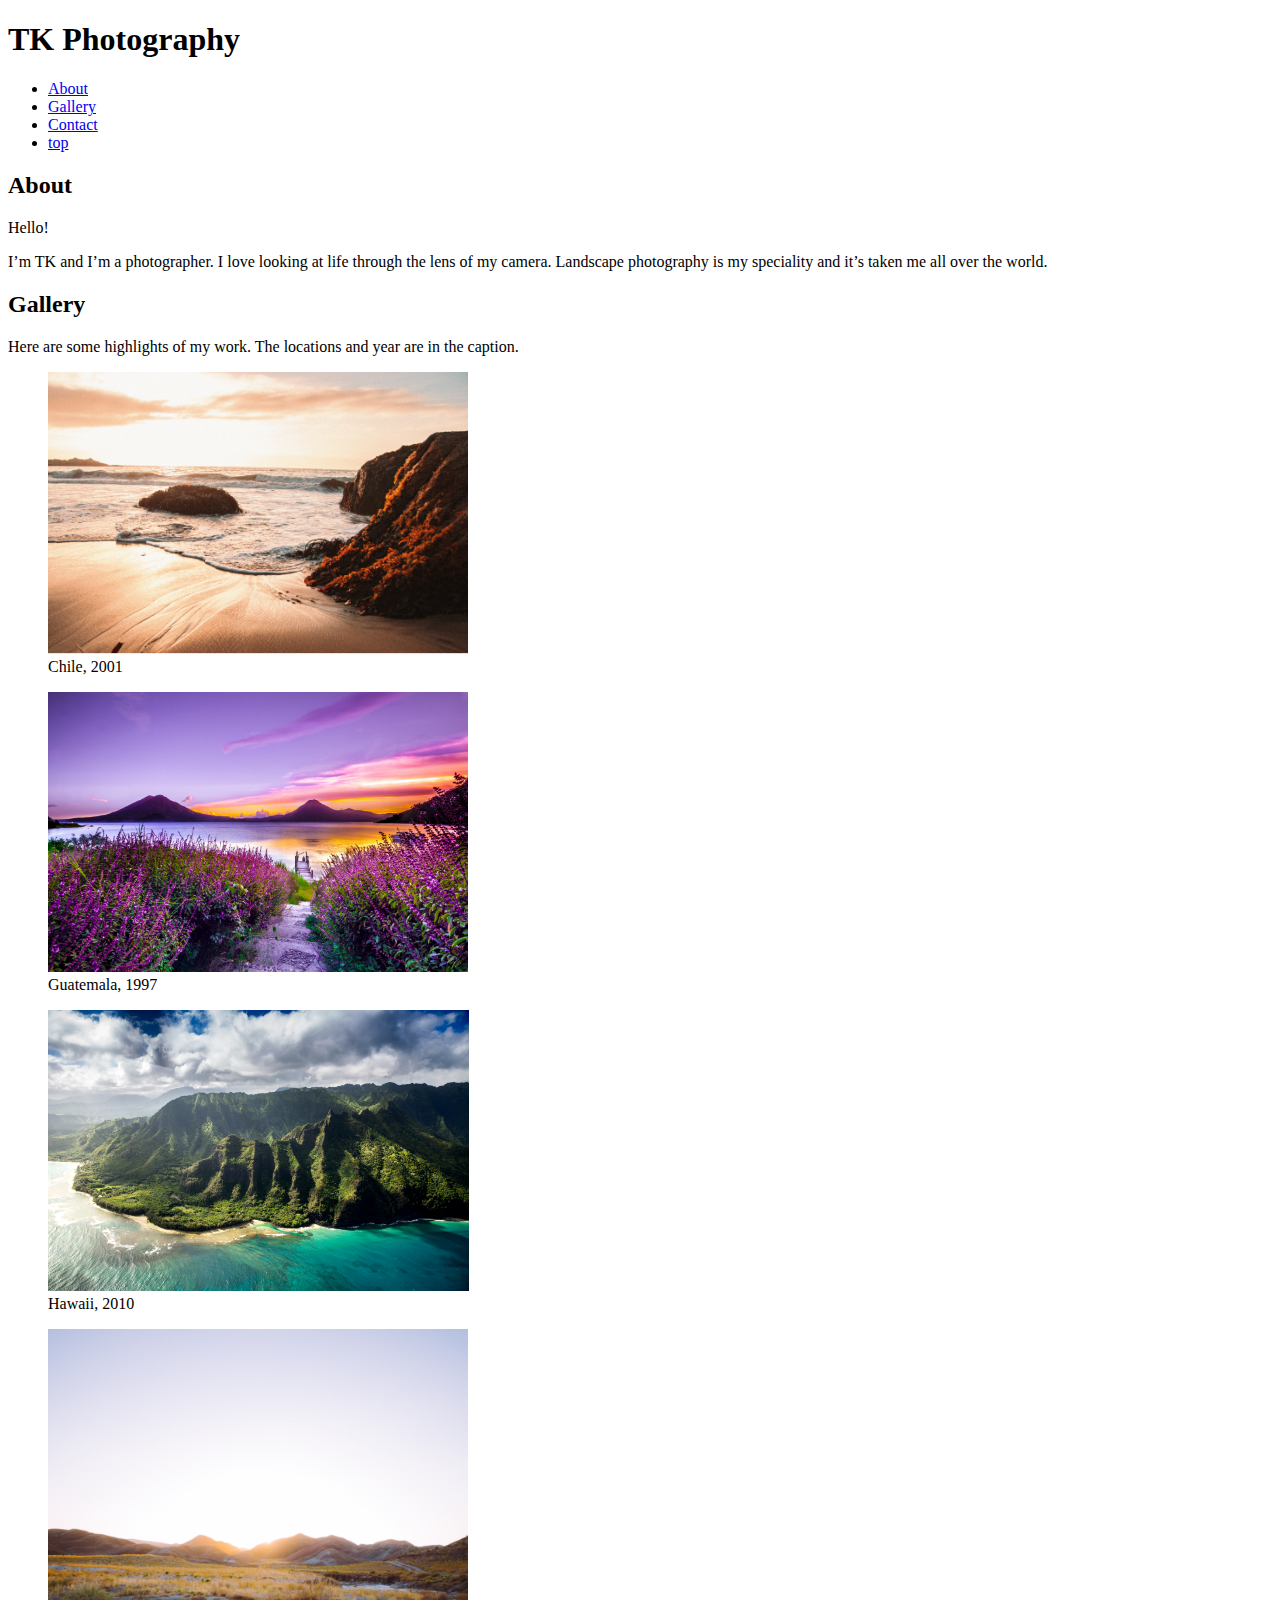
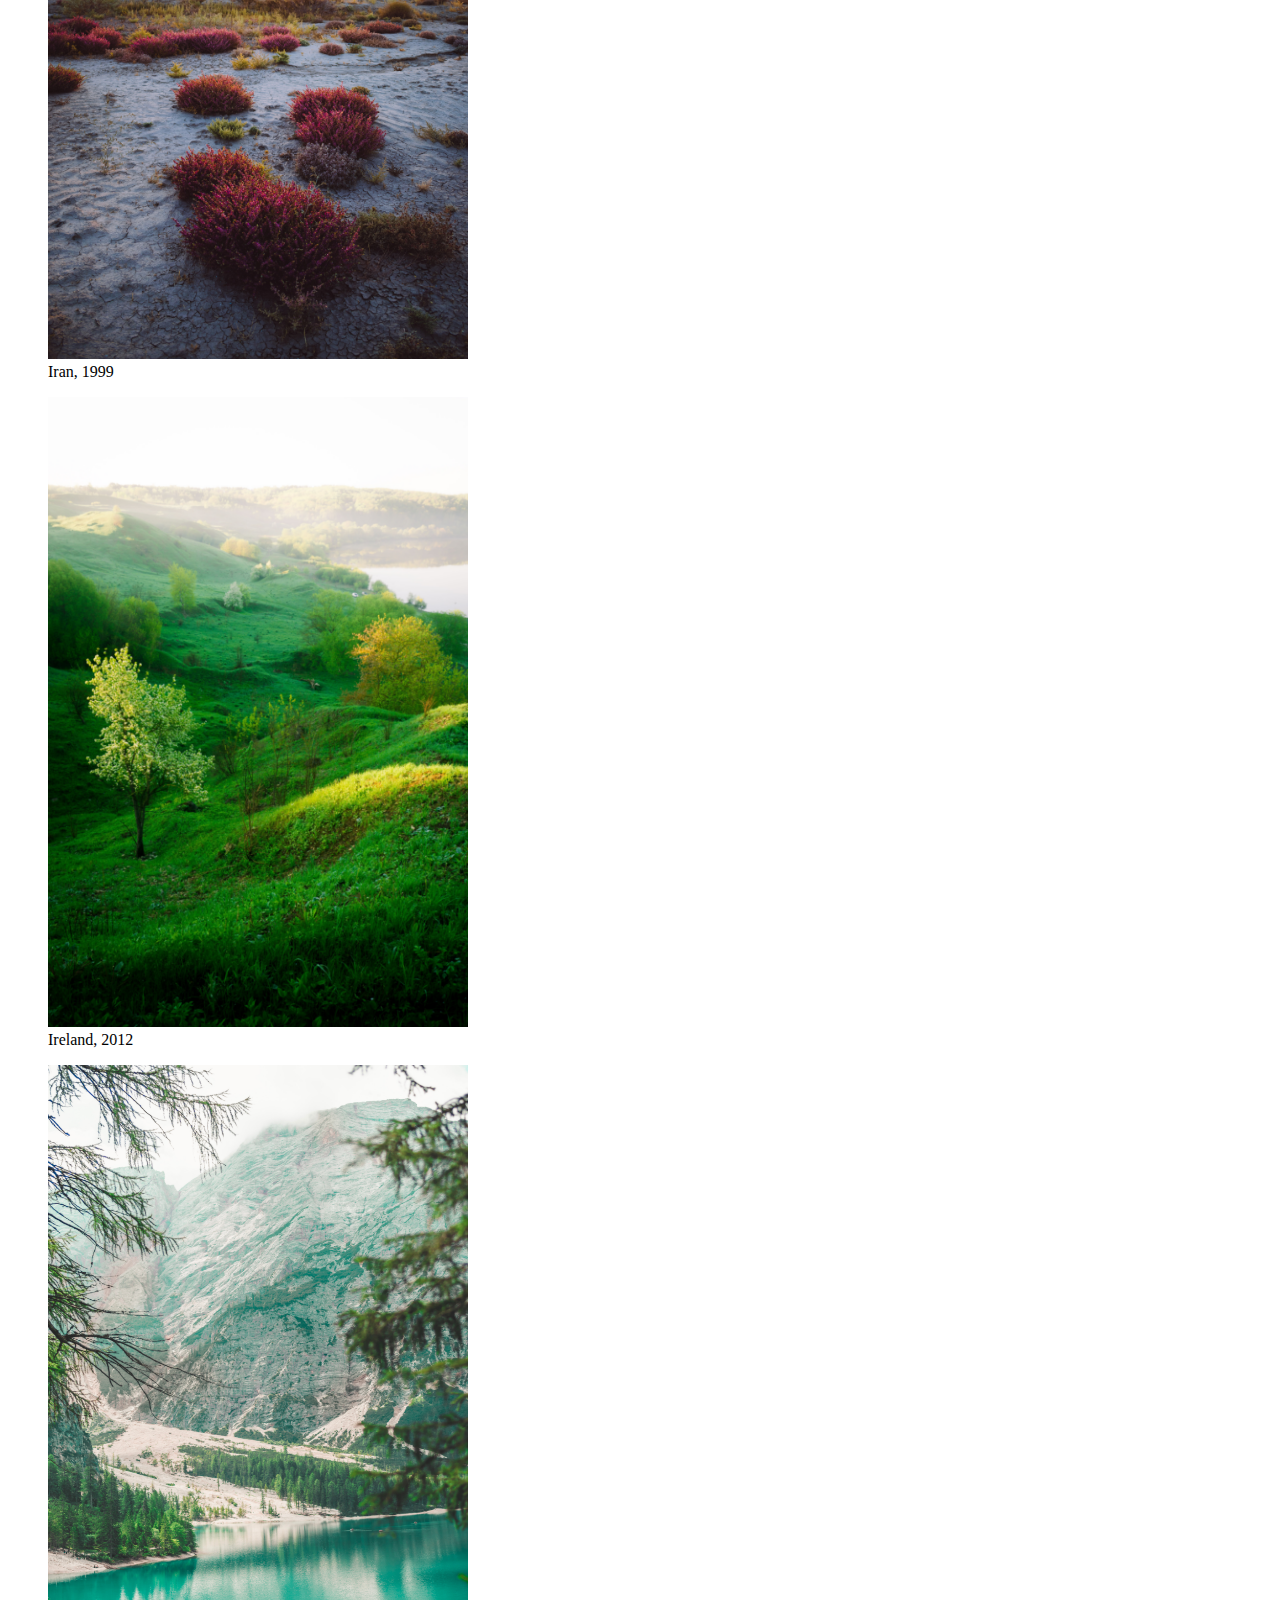
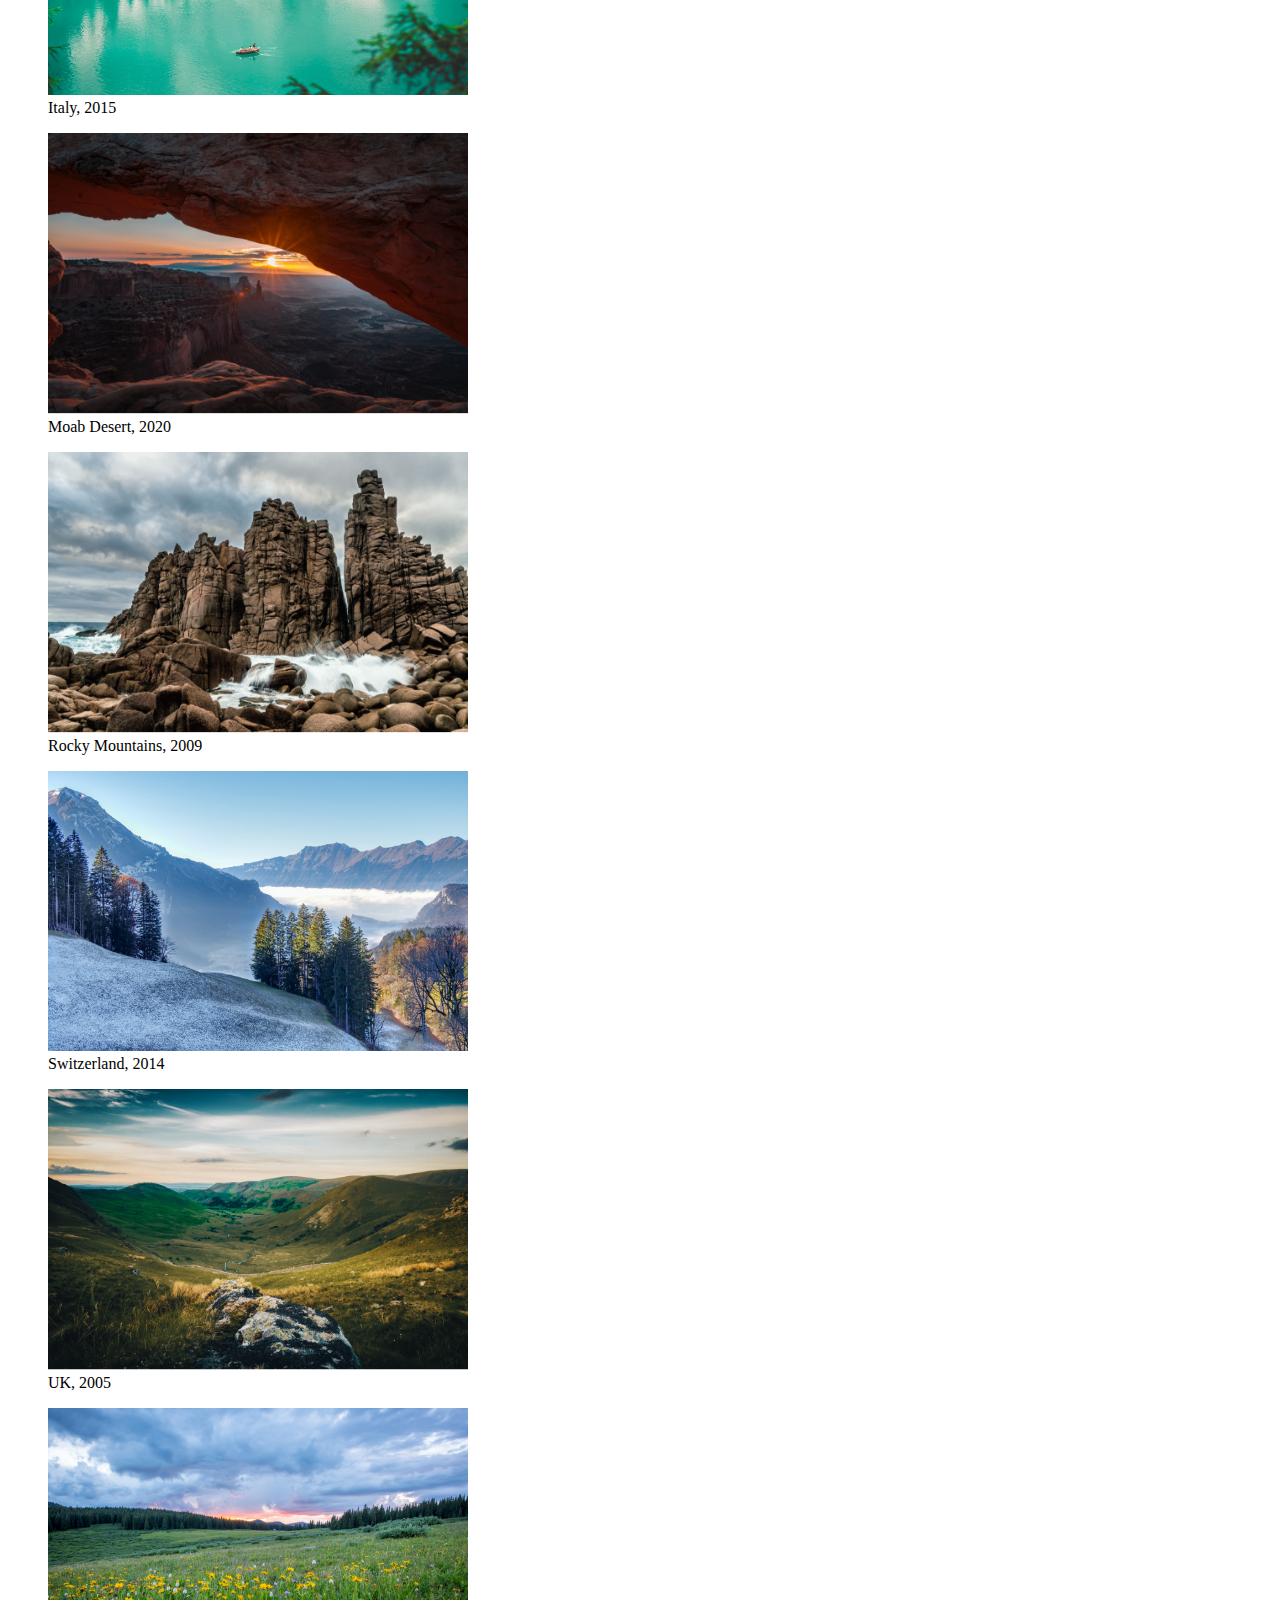
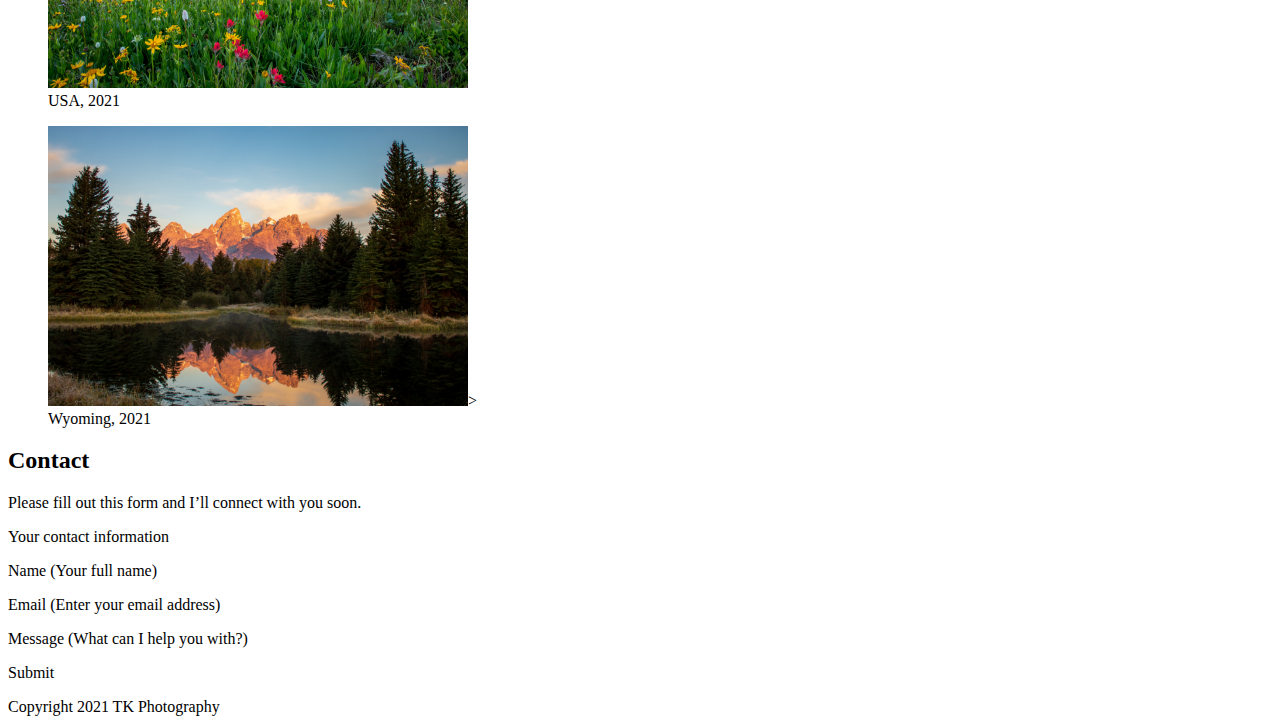
==== images/index.html @ aa6f03c1 "Update index.html" ====
<!DOCTYPE html>
<html lang="en">
<head>
    <meta charset="UTF-8">
    <meta http-equiv="X-UA-Compatible" content="IE=edge">
    <meta name="viewport" content="width=device-width, initial-scale=1.0">
    <title>Photogallery</title>
</head>
<body>
    <header>
       
    <h1>TK Photography</h1>
    <nav>
  <ul>
  <li> <a href ="#about">About</a></li> 
  <li> <a href ="#gallery">Gallery</a></li>
  <li> <a href ="#contact">Contact</a></li>
  <li> <a href ="#top"> top</a></li>
</ul>
</nav>
</header>
<main>
<Section id="about">
    <h2 >About</h2>
    <p>Hello! </p>
<p> I’m TK and I’m a photographer. I love looking at life through the lens of my camera. Landscape photography is my speciality and it’s taken me all over the world. </p>
</Section>
<section id= "gallery">
    <h2 >Gallery</h2>
   <p>Here are some highlights of my work. The locations and year are in the caption. </p>
<figure>
   <img src= Chile.png alt="Chile, 2001">
   <figcaption>Chile, 2001</figcaption>
</figure>
<figure>
   <img src=  Guatemala.png  alt= "Guatemala, 1997">
   <figcaption>Guatemala, 1997</figcaption>
</figure>
<figure>
    <img src= Hawaii.png alt = "Hawaii, 2010">
    <figcaption>Hawaii, 2010</figcaption>
</figure>
<figure>
    <img src= Iran.png alt ="Iran, 1999">
    <figcaption>Iran, 1999</figcaption>
</figure>
<figure> 
    <img src=  Ireland.png alt="Ireland, 2012">
    <figcaption>Ireland, 2012</figcaption>
</figure>
<figure>
    <img src=  Italy.png
    alt ="Italy, 2015">
    <figcaption>Italy, 2015</figcaption>
</figure>
<figure>
    <img src= Moab-Desert.png
    alt =" Moab Desert, 2020">
    <figcaption>Moab Desert, 2020</figcaption>
</figure>
<figure>
    <img src= Rocky-Mountains.png
    alt ="Rocky Mountains, 2009">
    <figcaption>Rocky Mountains, 2009</figcaption>
</figure>
    <figure>
    <img src=  Switzerland.png alt="Switzerland, 2014">
  <figcaption> Switzerland, 2014 </figcaption>
</figure>
<figure>
    <img src=  UK.png alt ="UK, 2005">
    <figcaption>  UK, 2005 </figcaption> 
</figure>
<figure>
    <img src= USA.png alt ="USA, 2021">
    <figcaption> USA, 2021 </figcaption> 
</figure>
<figure>
    <img src= Wyoming.png alt =" Wyoming, 2021">>
    <figcaption> Wyoming, 2021 </figcaption> 
</figure>
</section>
<section id= "contact">
<h2 >Contact</h2>
   <p> Please fill out this form and I’ll connect with you soon.</p>
    
    <p>Your contact information</p>
<p>  Name (Your full name)</p>
<p>  Email (Enter your email address)</p>
<p>  Message (What can I help you with?)</p>
<p>Submit</p>
</section>
    
</main>
</body>
<footer>Copyright 2021 TK Photography</footer>
</html>
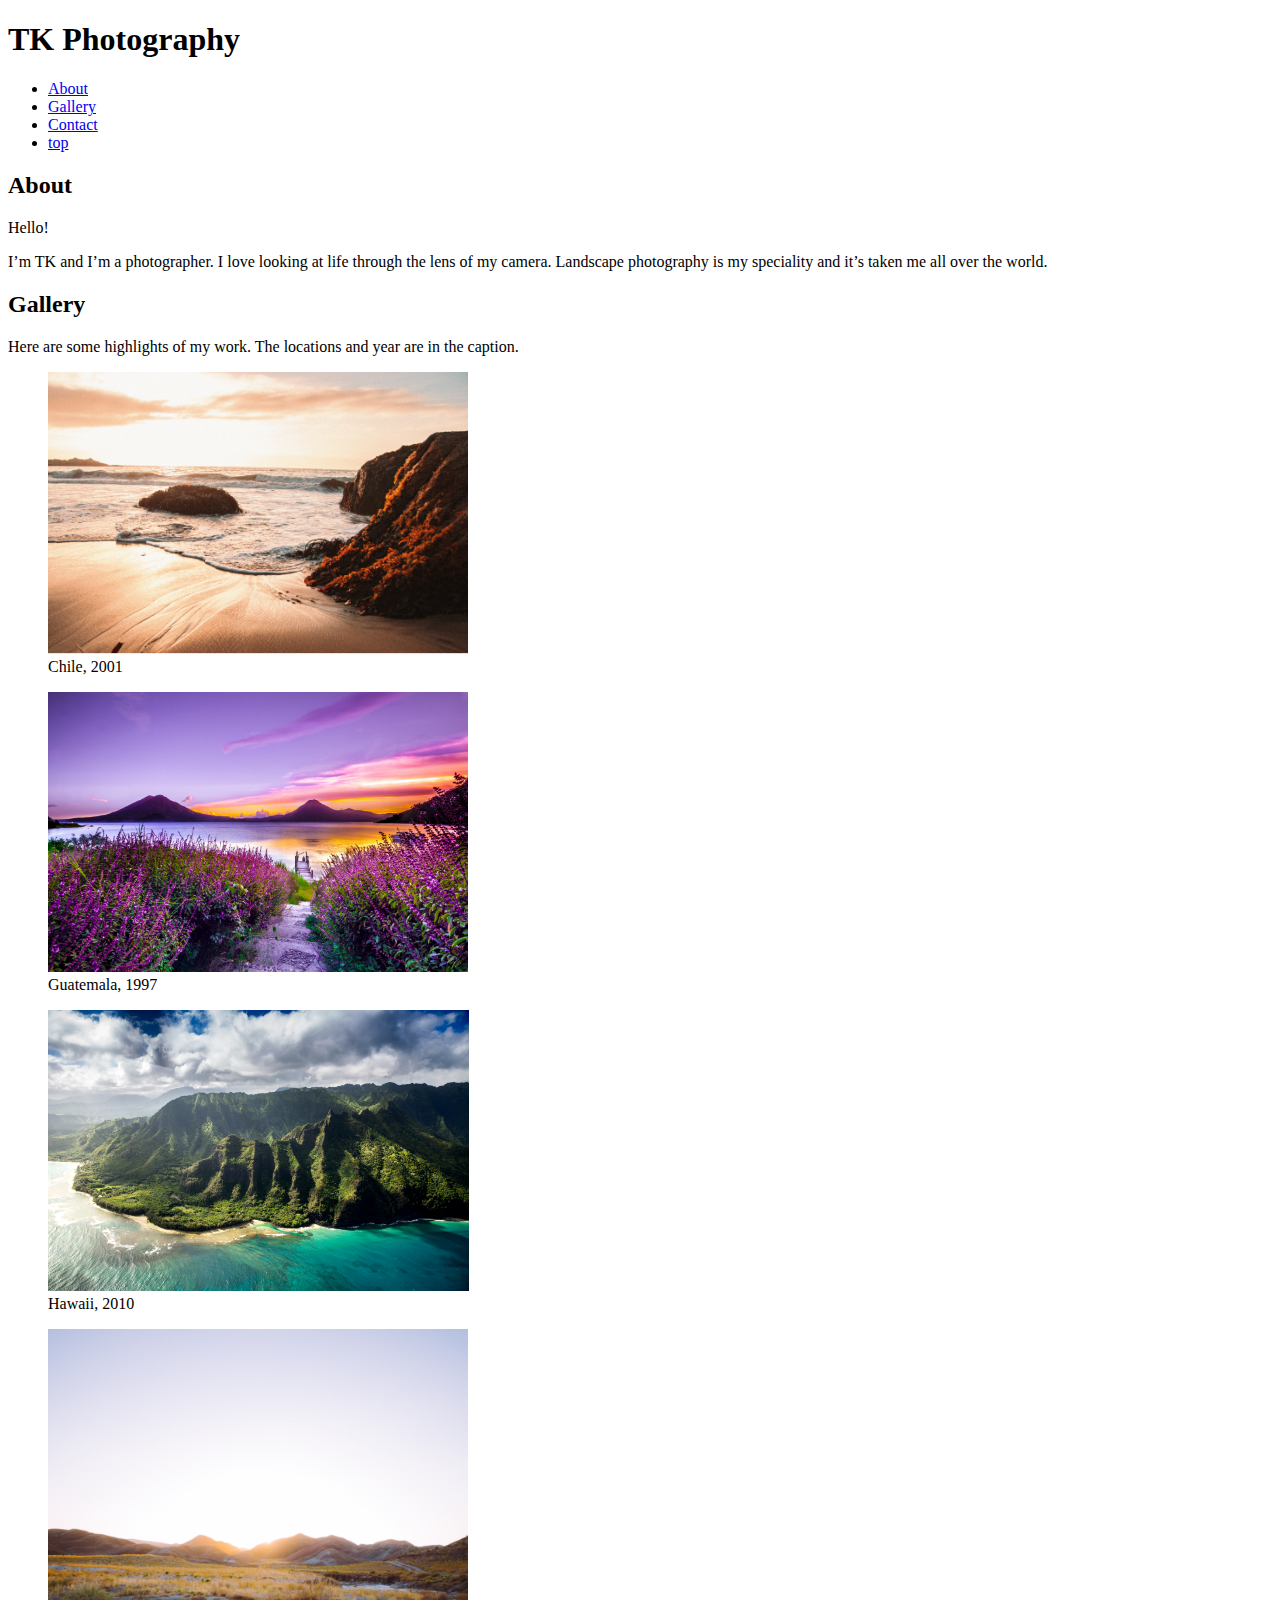
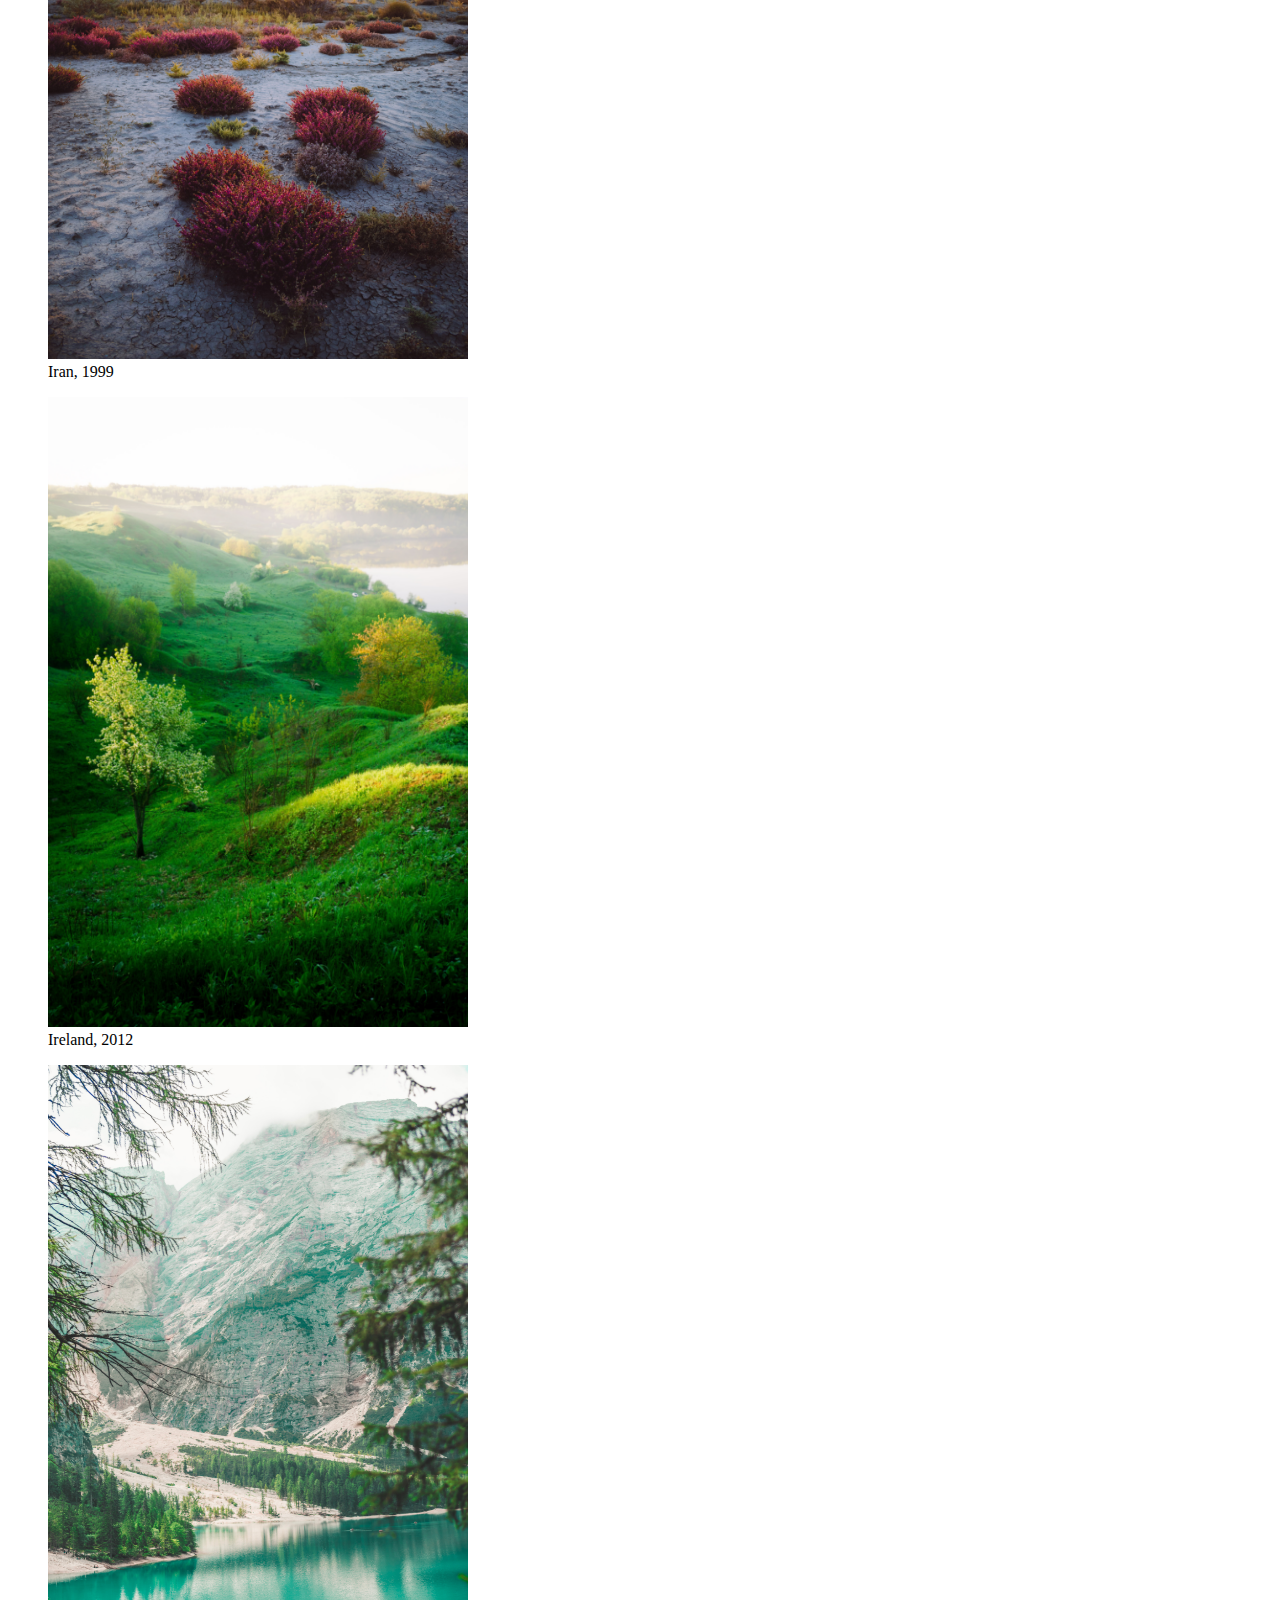
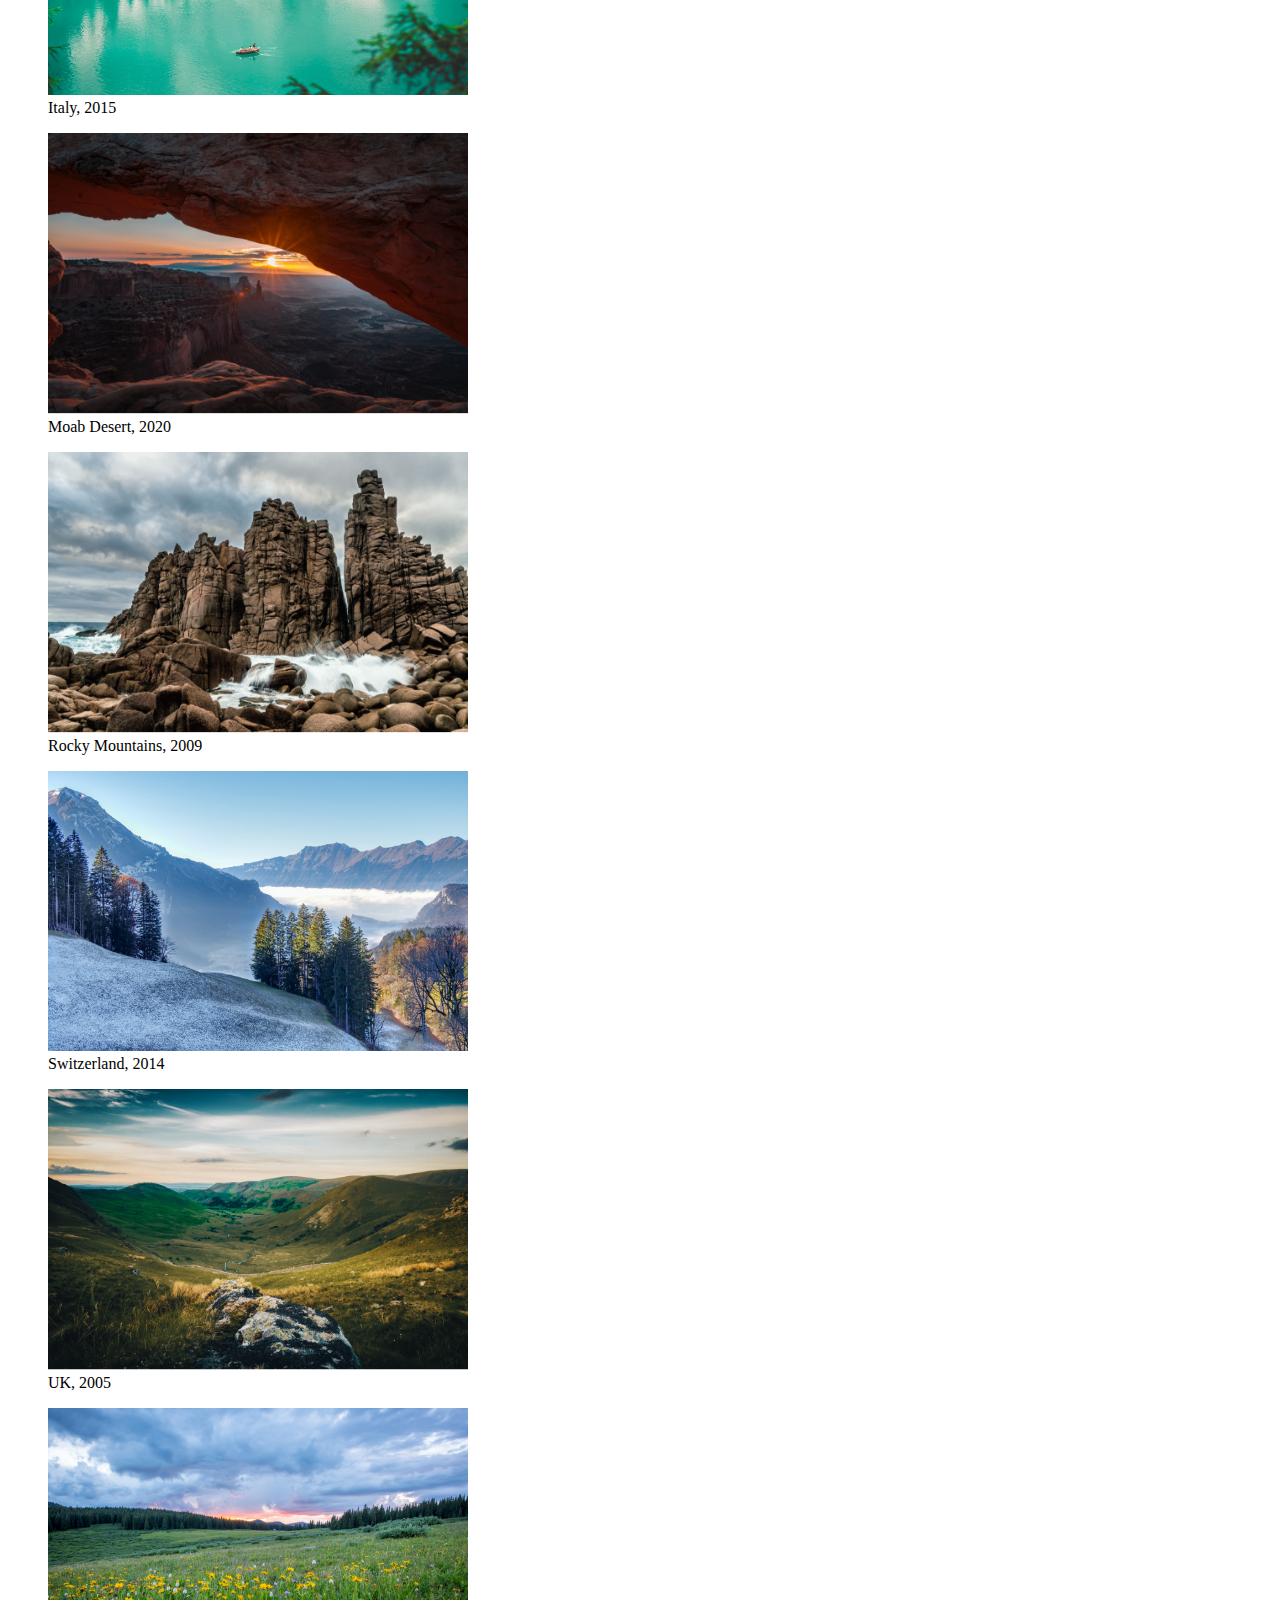
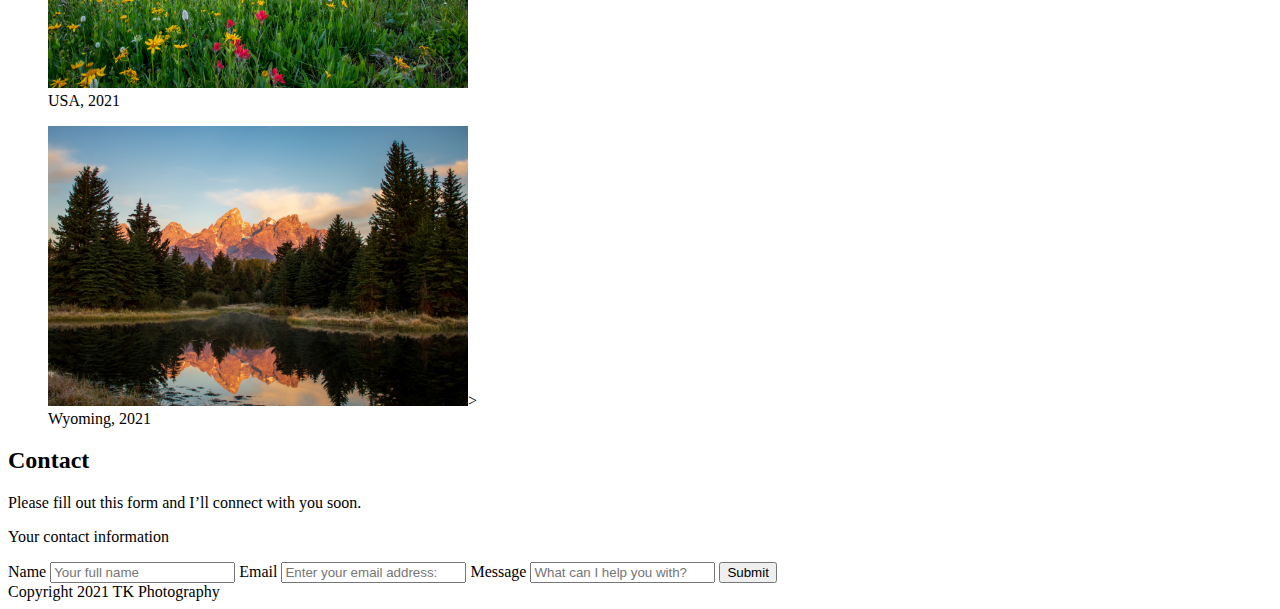
==== commit ab6fa820: "index done" ====
--- a/images/index.html
+++ b/images/index.html
@@ -85,12 +85,18 @@
    <p> Please fill out this form and I’ll connect with you soon.</p>
     
     <p>Your contact information</p>
-<p>  Name (Your full name)</p>
-<p>  Email (Enter your email address)</p>
-<p>  Message (What can I help you with?)</p>
-<p>Submit</p>
+    <form action="" method="get" class="form-contact">
+<label for="name"></label> Name </label>
+<input type="text" name="name" id="name" placeholder="Your full name" required/>
+
+<label for="email">Email </label>
+        <input type="email" name="email" id="email" placeholder="Enter your email address:" required /> 
+<label for="Message">Message </label>    
+    <input type="Message" name="Message" id="Message" placeholder="What can I help you with?" required /> 
+<input type="submit" value="Submit">
+</form>
 </section>
-    
+
 </main>
 </body>
 <footer>Copyright 2021 TK Photography</footer>
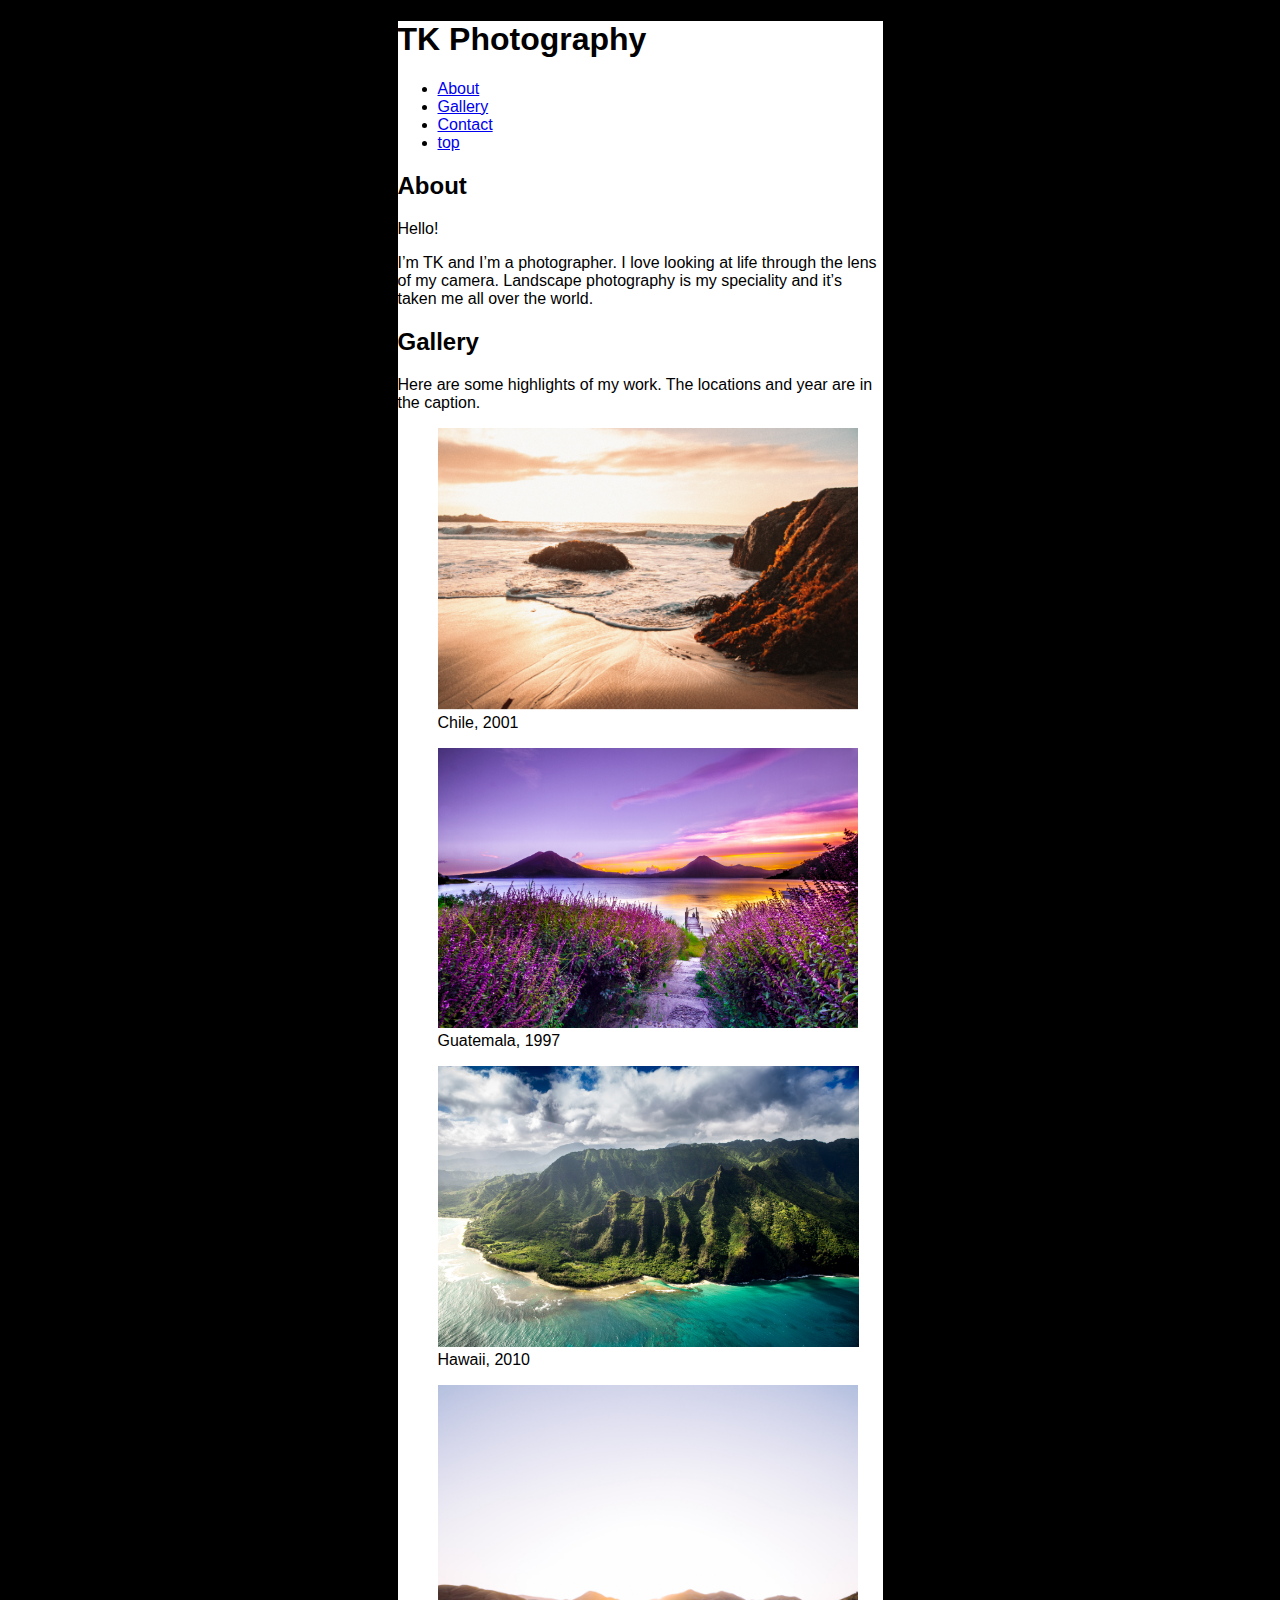
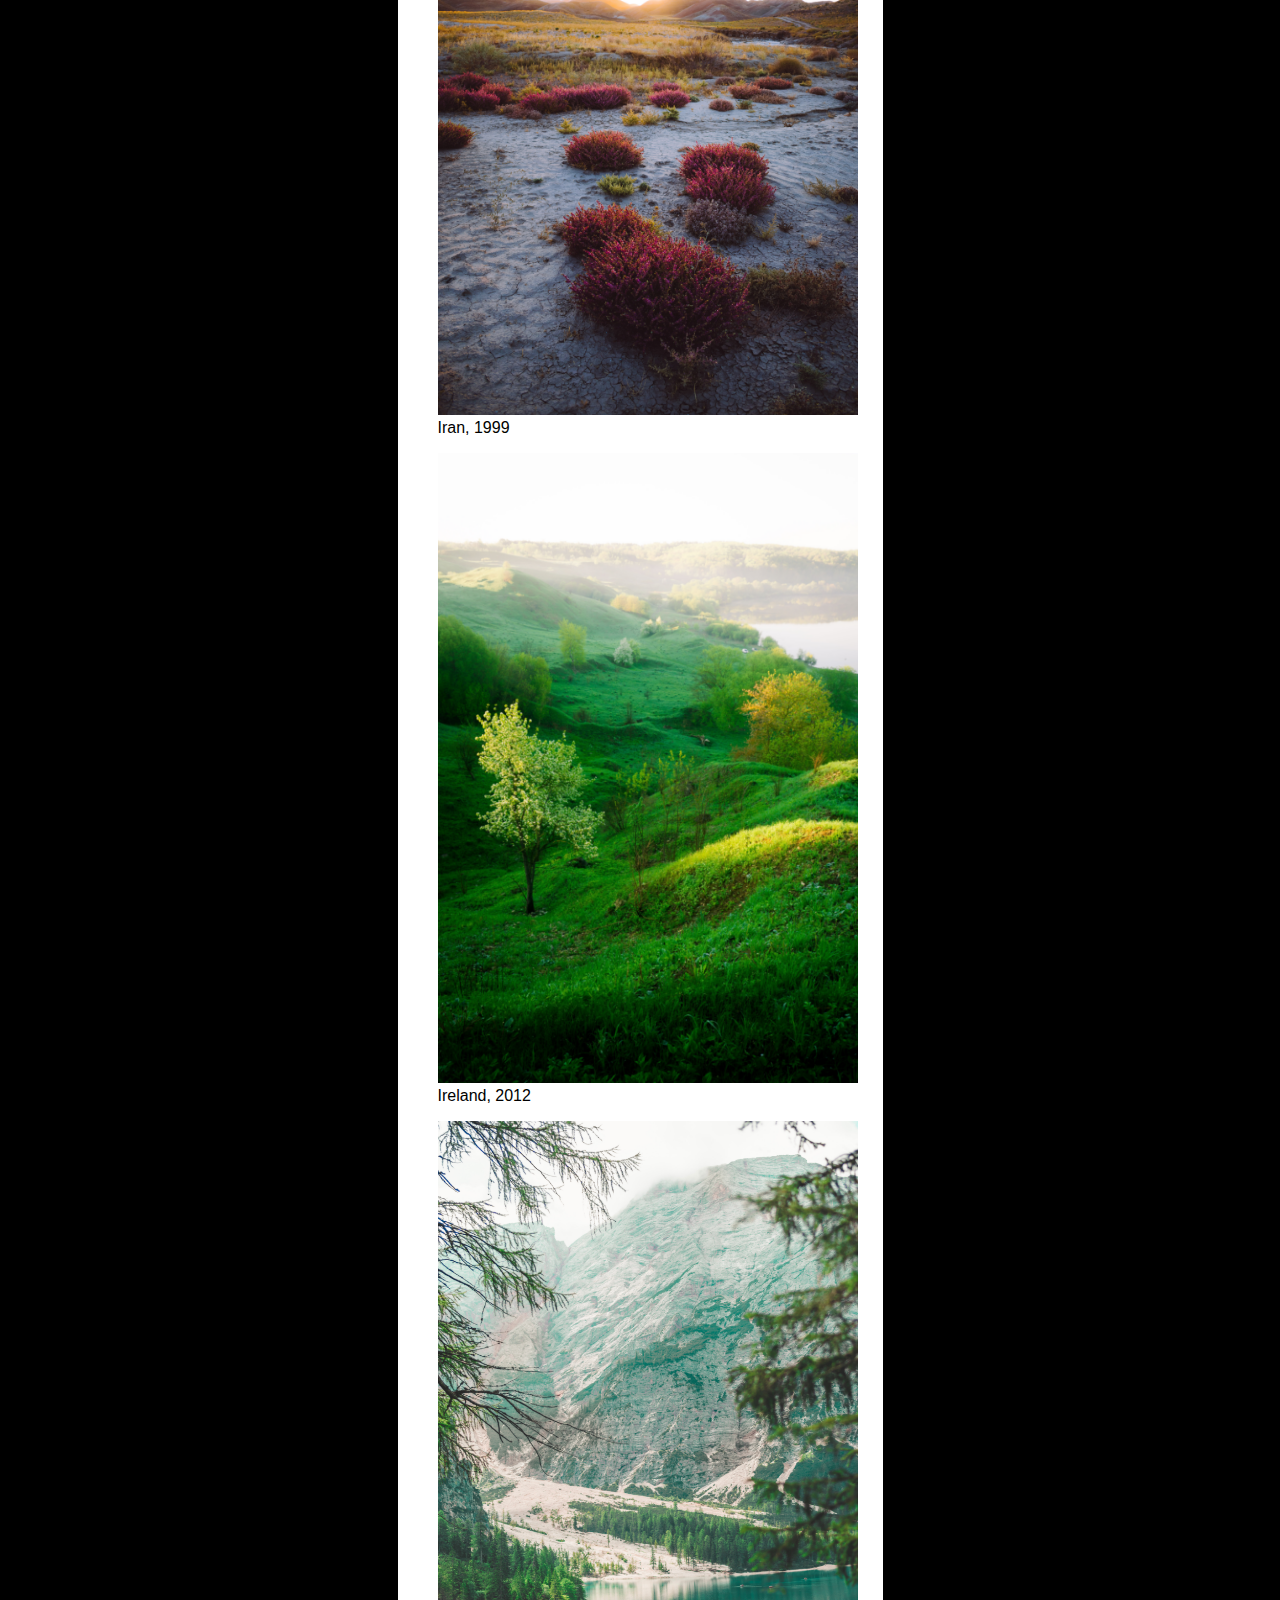
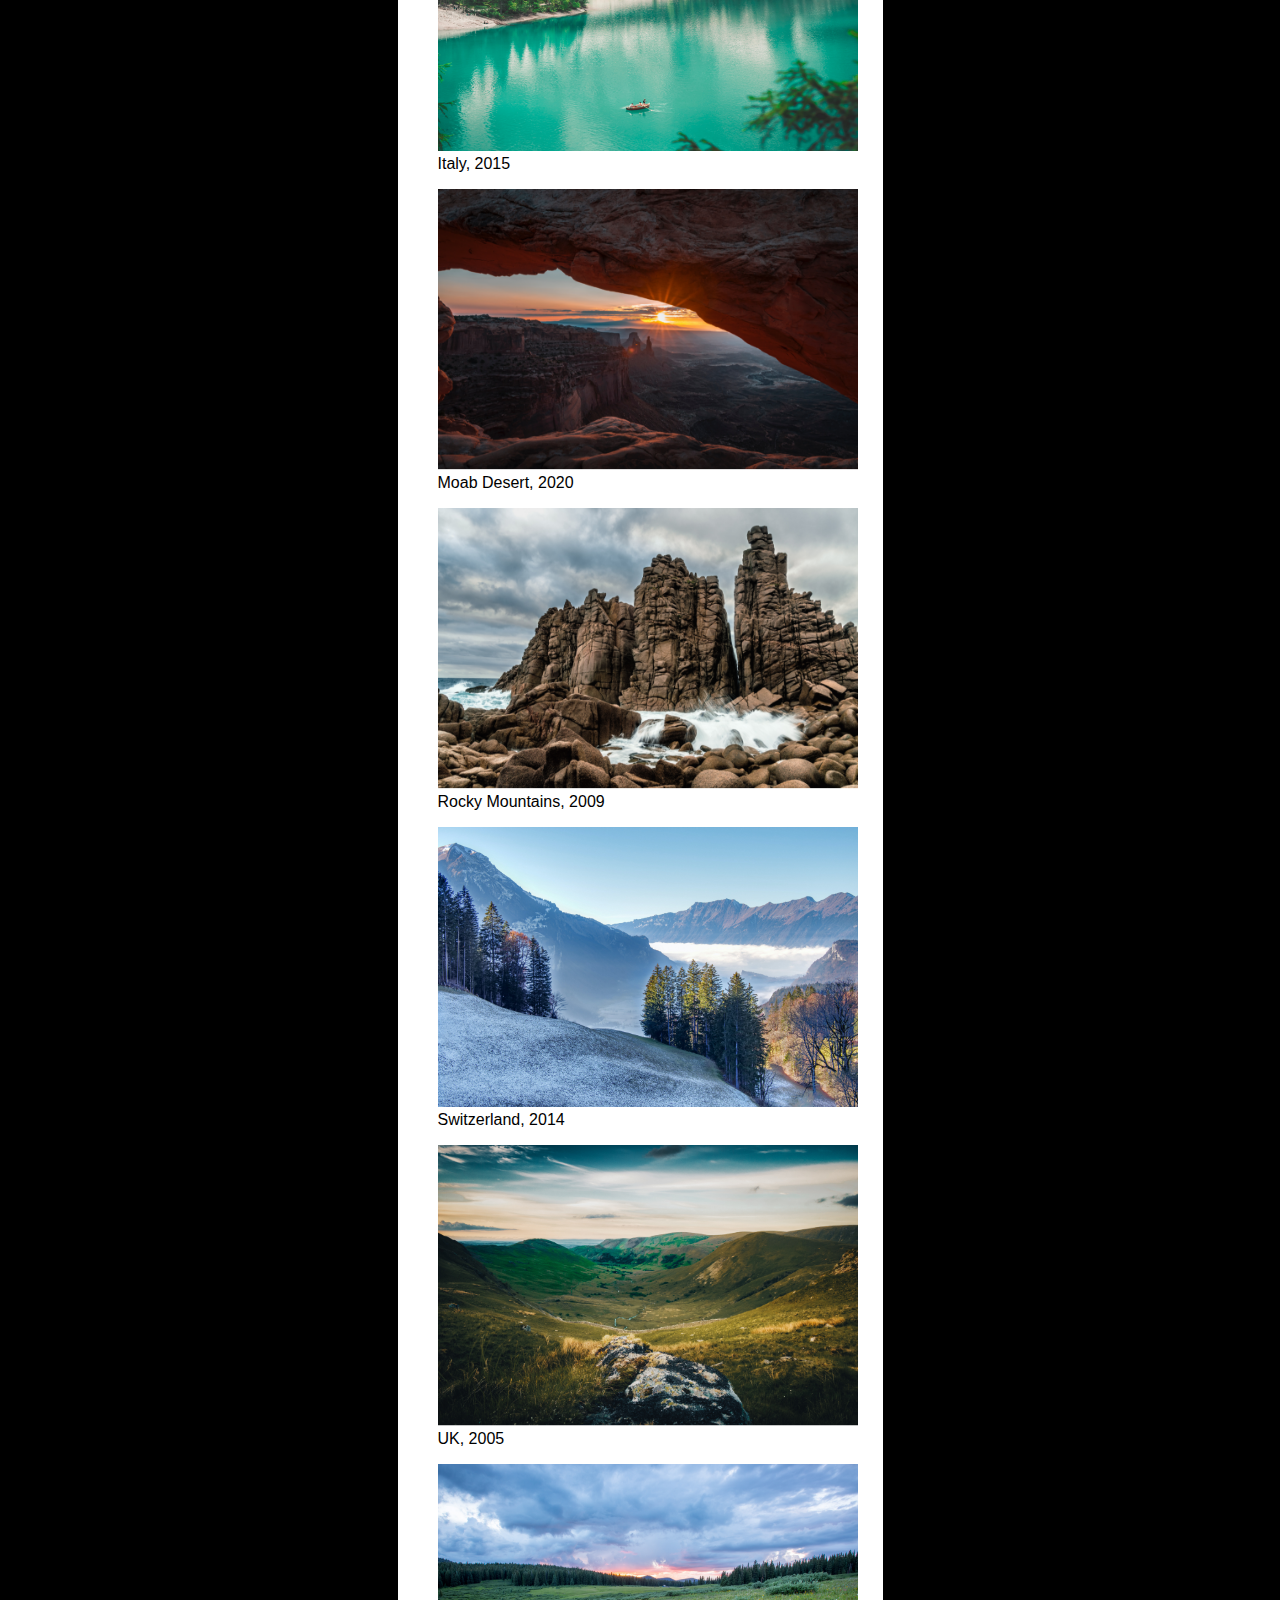
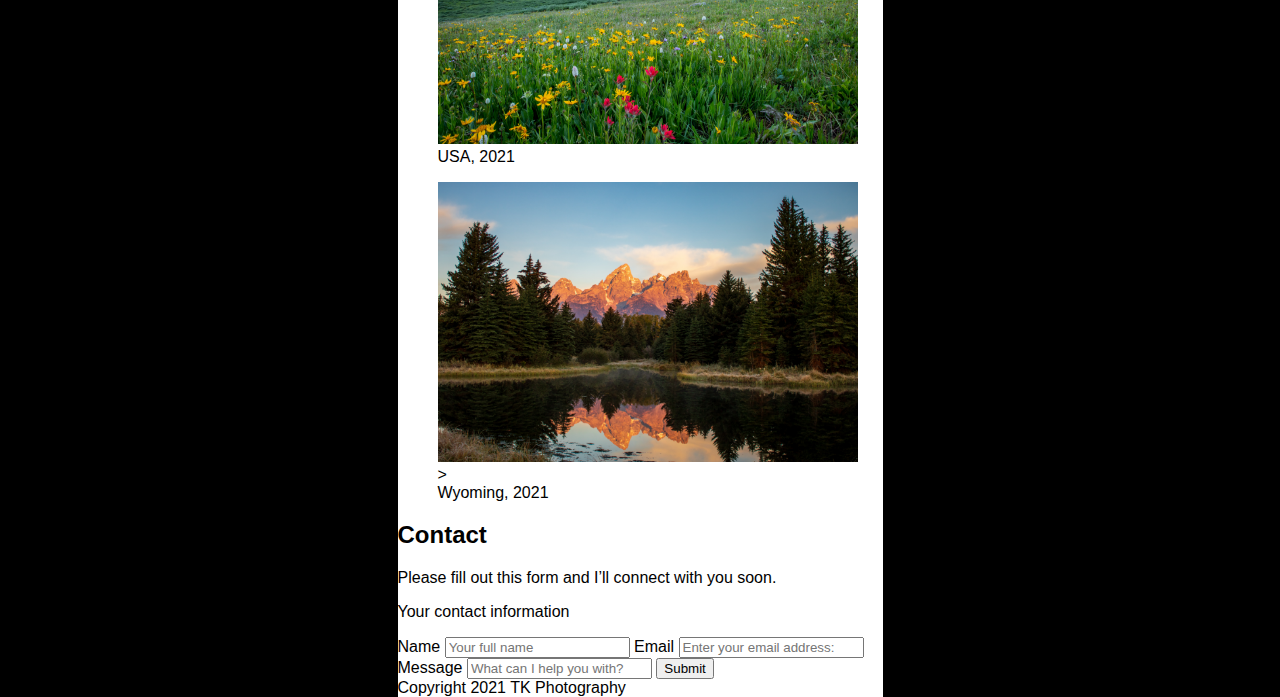
==== commit e0ee6aa0: "fixing" ====
--- a/images/index.html
+++ b/images/index.html
@@ -4,6 +4,7 @@
     <meta charset="UTF-8">
     <meta http-equiv="X-UA-Compatible" content="IE=edge">
     <meta name="viewport" content="width=device-width, initial-scale=1.0">
+    <link rel="stylesheet" href="style.css">
     <title>Photogallery</title>
 </head>
 <body>
--- a/images/style.css
+++ b/images/style.css
@@ -0,0 +1,14 @@
+body{
+    margin: 0 auto;
+    font-family: Arial, Helvetica, sans-serif;
+    background-color: #ffffff;
+    width: 485px;
+    
+}
+header{
+    display: center;
+}
+html{
+    
+    background-color: #000000;
+}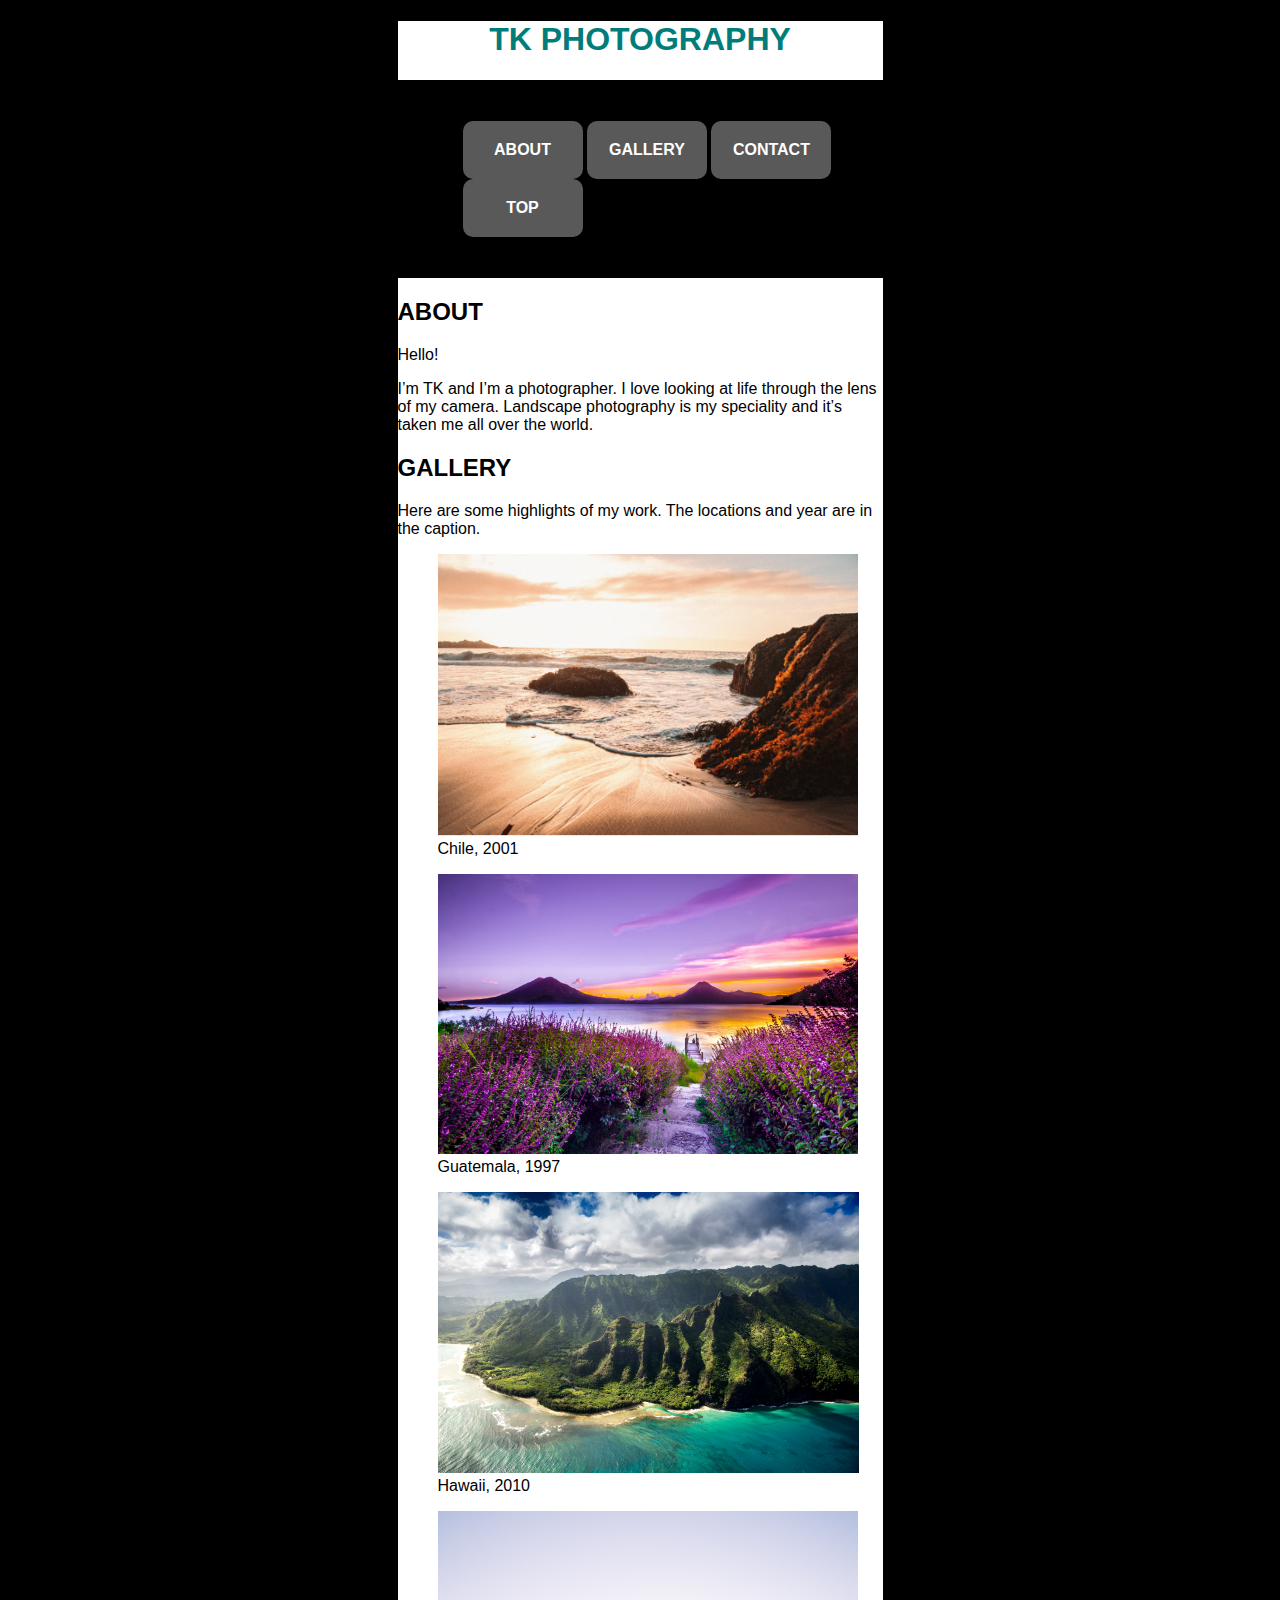
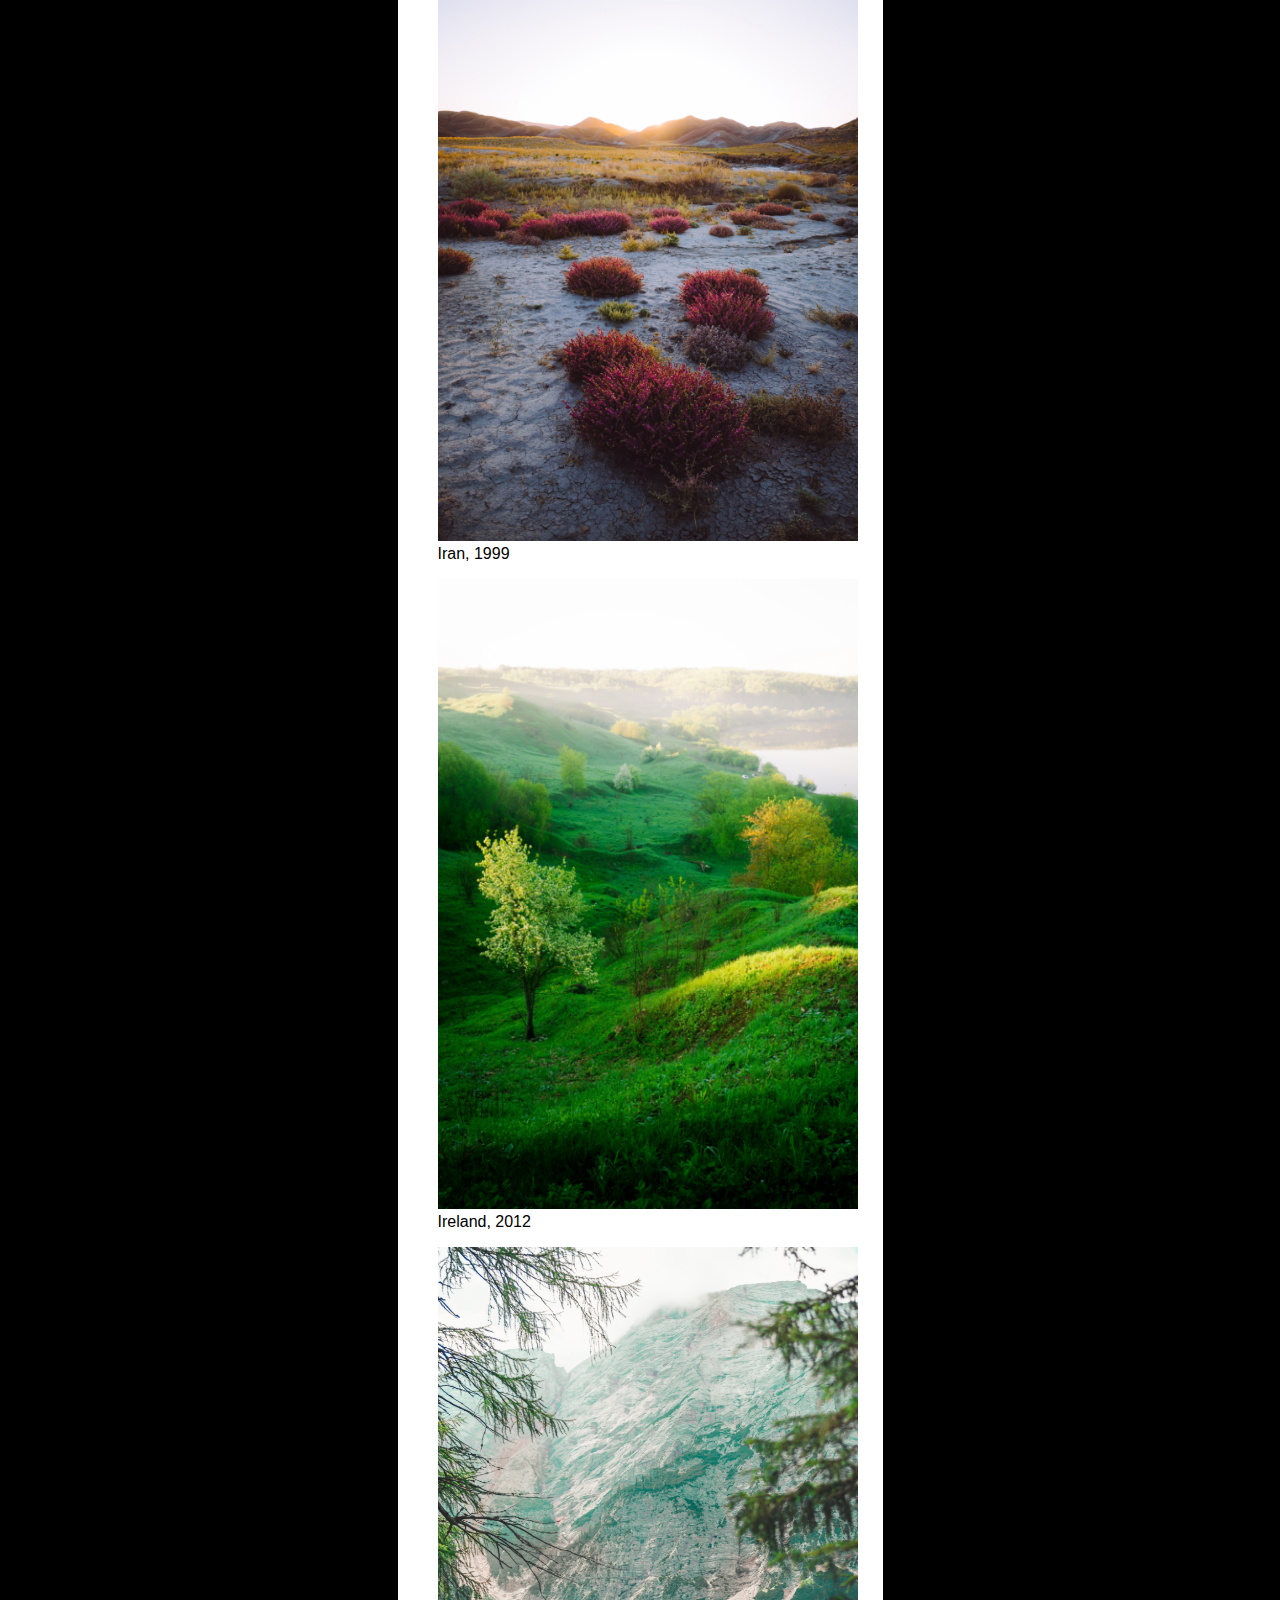
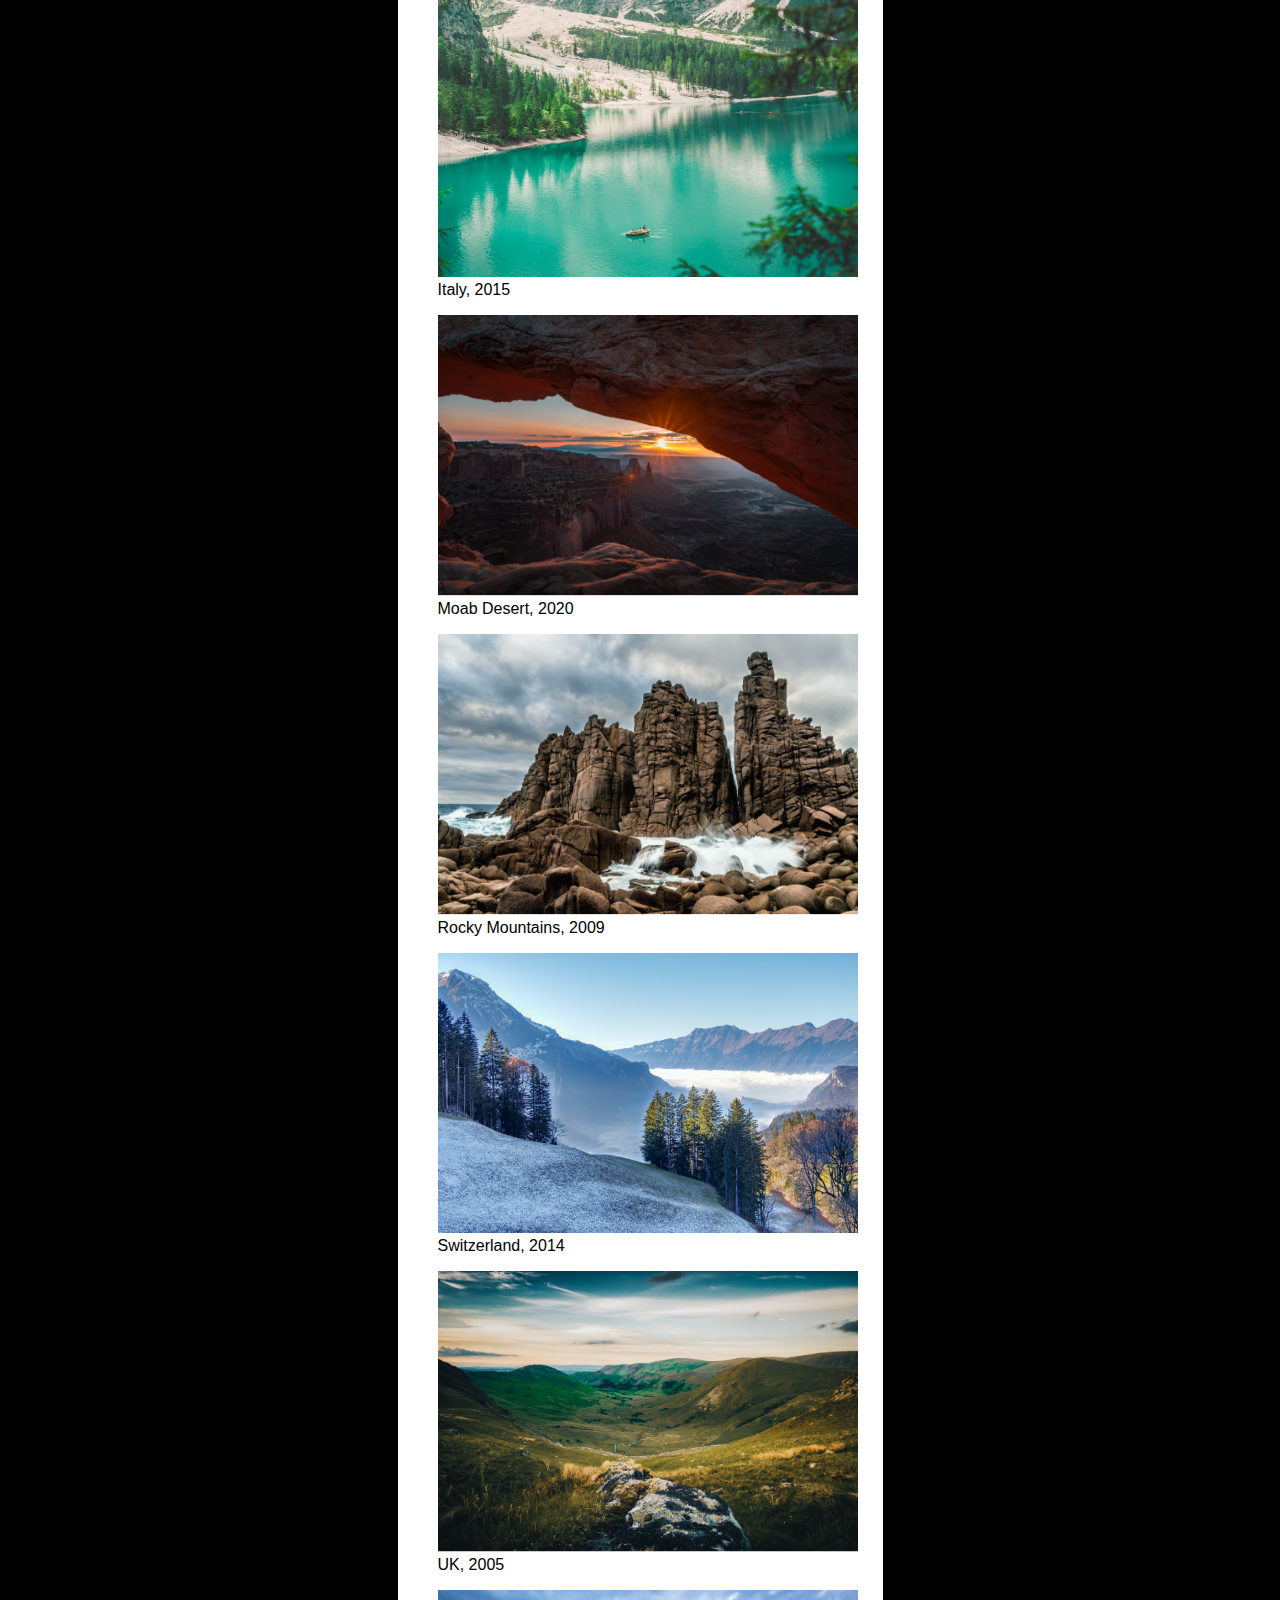
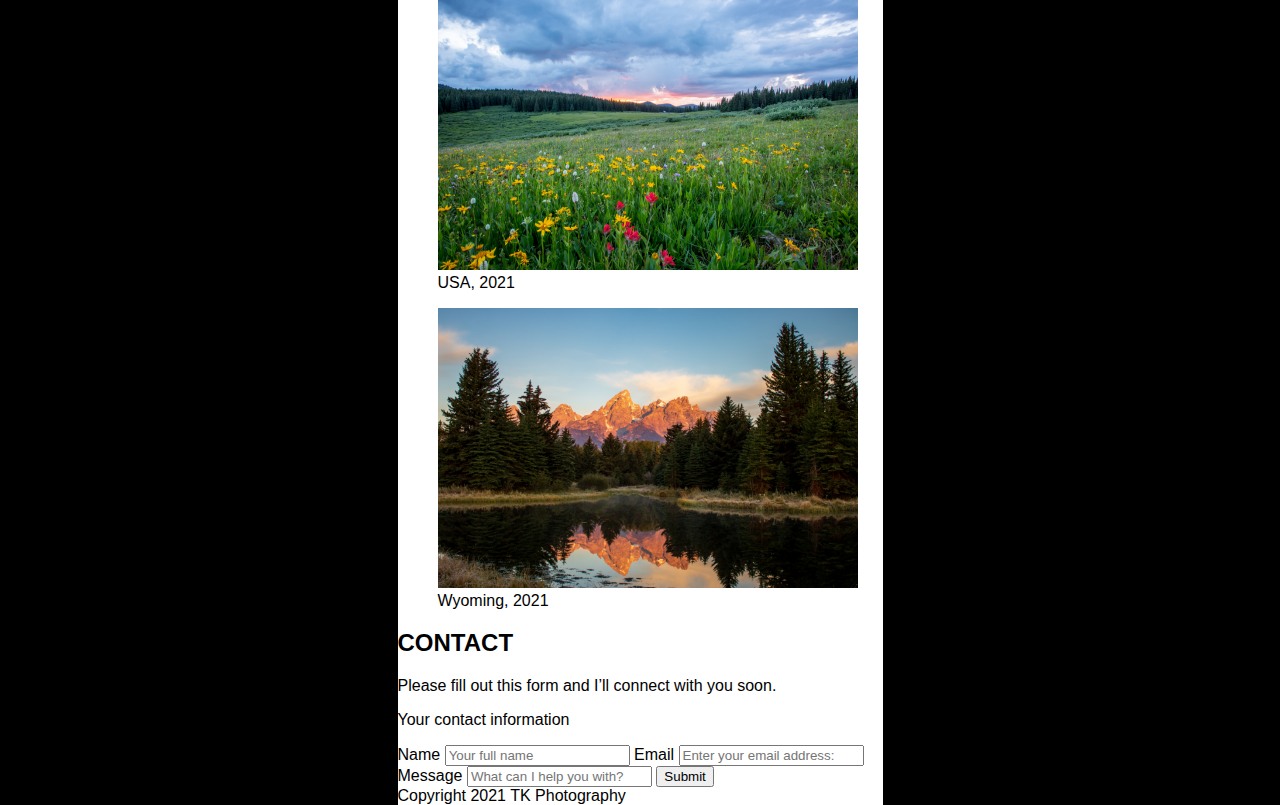
==== commit fb70f516: "fx" ====
--- a/images/index.html
+++ b/images/index.html
@@ -77,7 +77,7 @@
     <figcaption> USA, 2021 </figcaption> 
 </figure>
 <figure>
-    <img src= Wyoming.png alt =" Wyoming, 2021">>
+    <img src= Wyoming.png alt =" Wyoming, 2021">
     <figcaption> Wyoming, 2021 </figcaption> 
 </figure>
 </section>
--- a/images/style.css
+++ b/images/style.css
@@ -2,13 +2,41 @@
     margin: 0 auto;
     font-family: Arial, Helvetica, sans-serif;
     background-color: #ffffff;
-    width: 485px;
-    
-}
-header{
-    display: center;
+    width: 485px;   
 }
 html{
     
     background-color: #000000;
+}
+header,h2{
+    text-transform:uppercase;  
+}
+h1{
+    color: #007d7b;
+    background-color: #ffffff;
+    text-align:center;
+}
+/*navigation*/
+nav h2 {
+    visibility:hidden;
+    height:1px;
+  }
+  nav li {
+    display:inline-flex;
+
+  }
+  nav {
+    padding:25px;
+    background-color:#000000;
+  }
+  nav a {
+    background-color:rgba(255,255,255,.35); 
+    padding:20px;
+    border-radius:10px;
+    width:80px;
+    text-decoration:none;
+    color: #ffffff;
+    font-weight:bold;
+    text-transform:uppercase;
+    text-align:center;
 }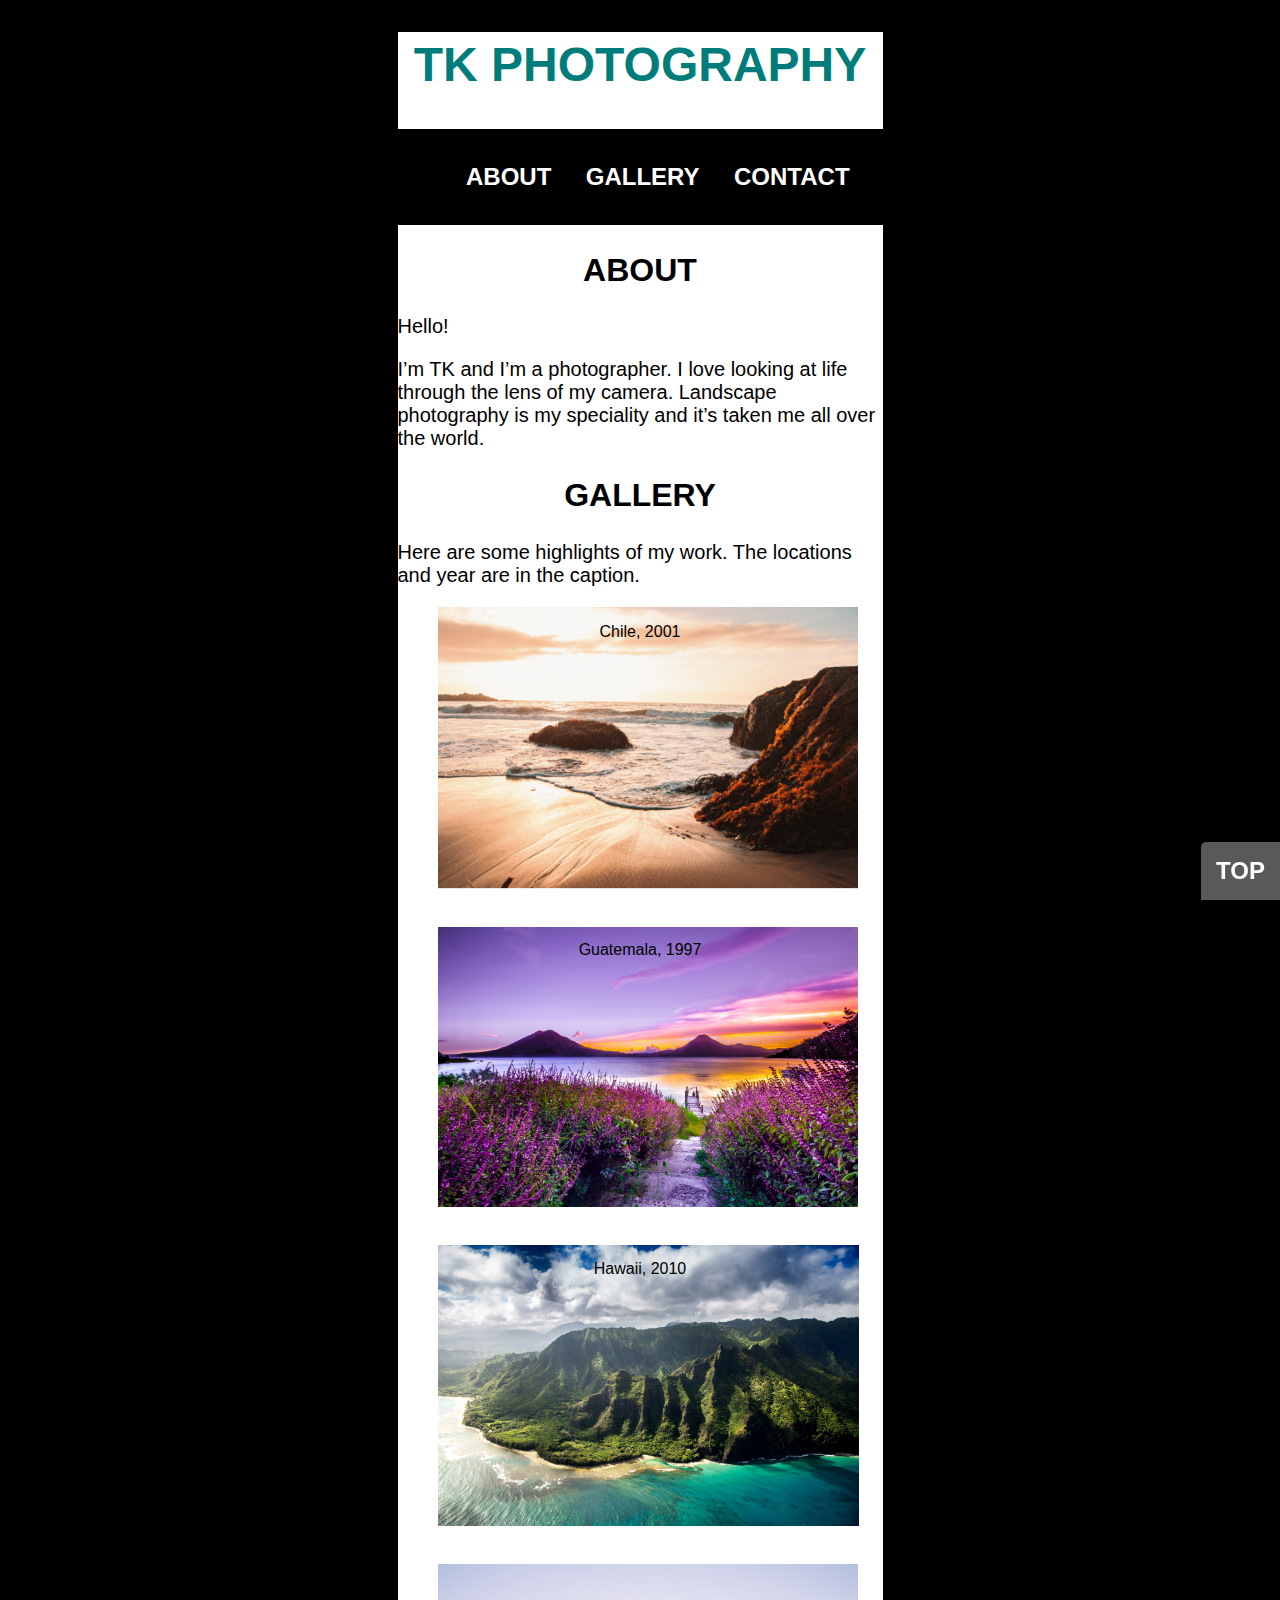
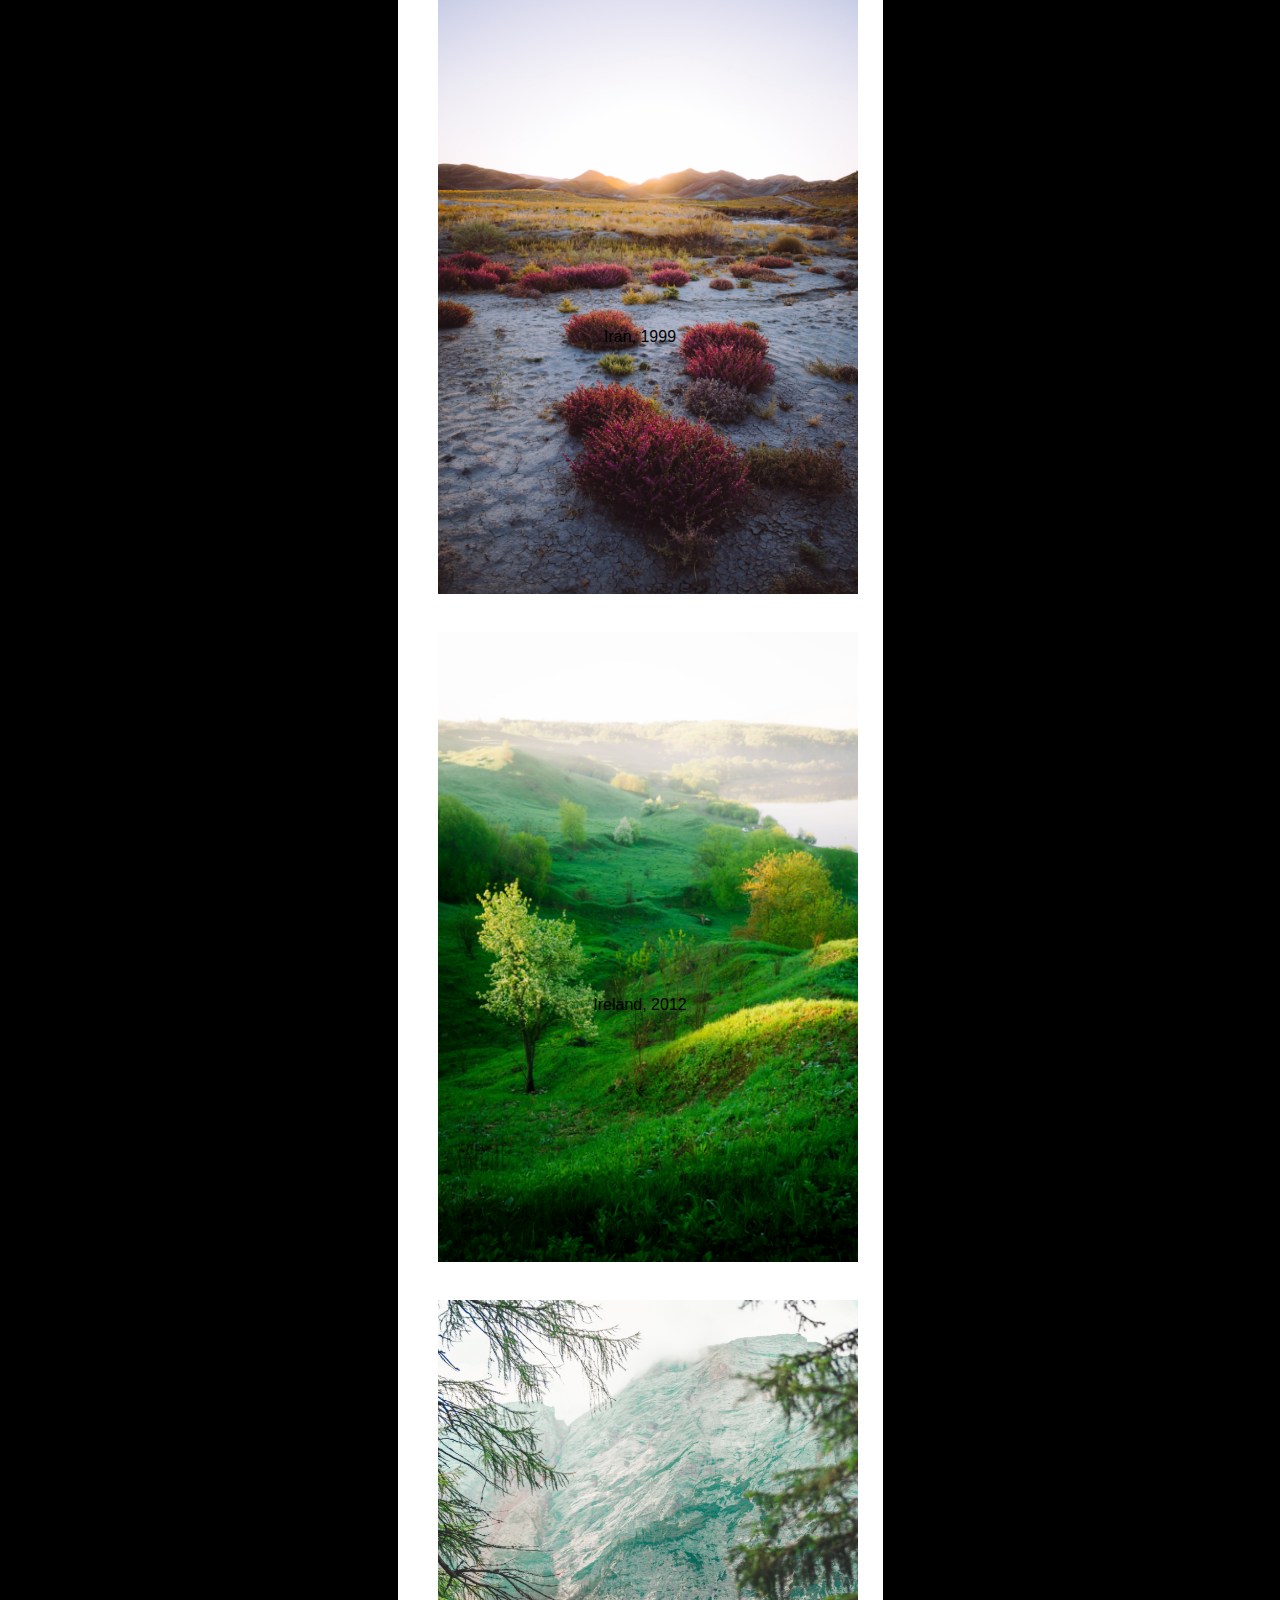
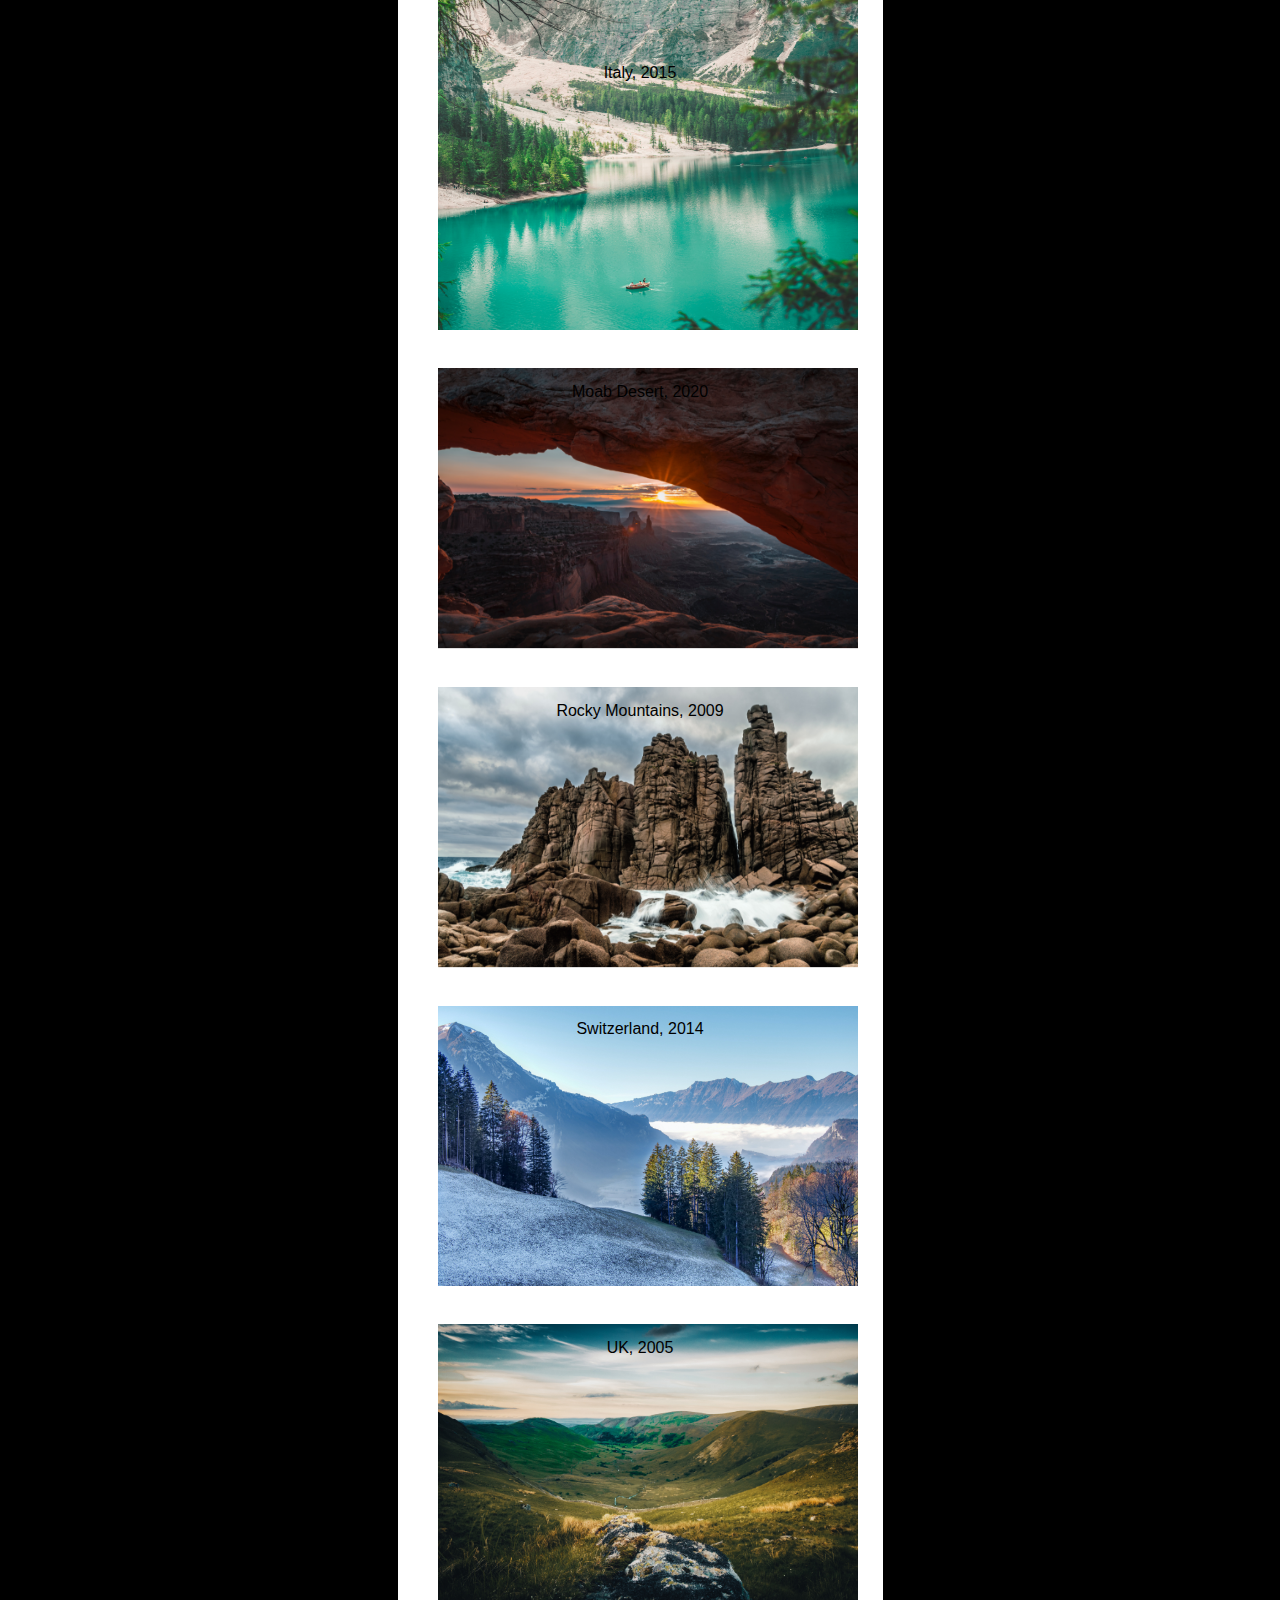
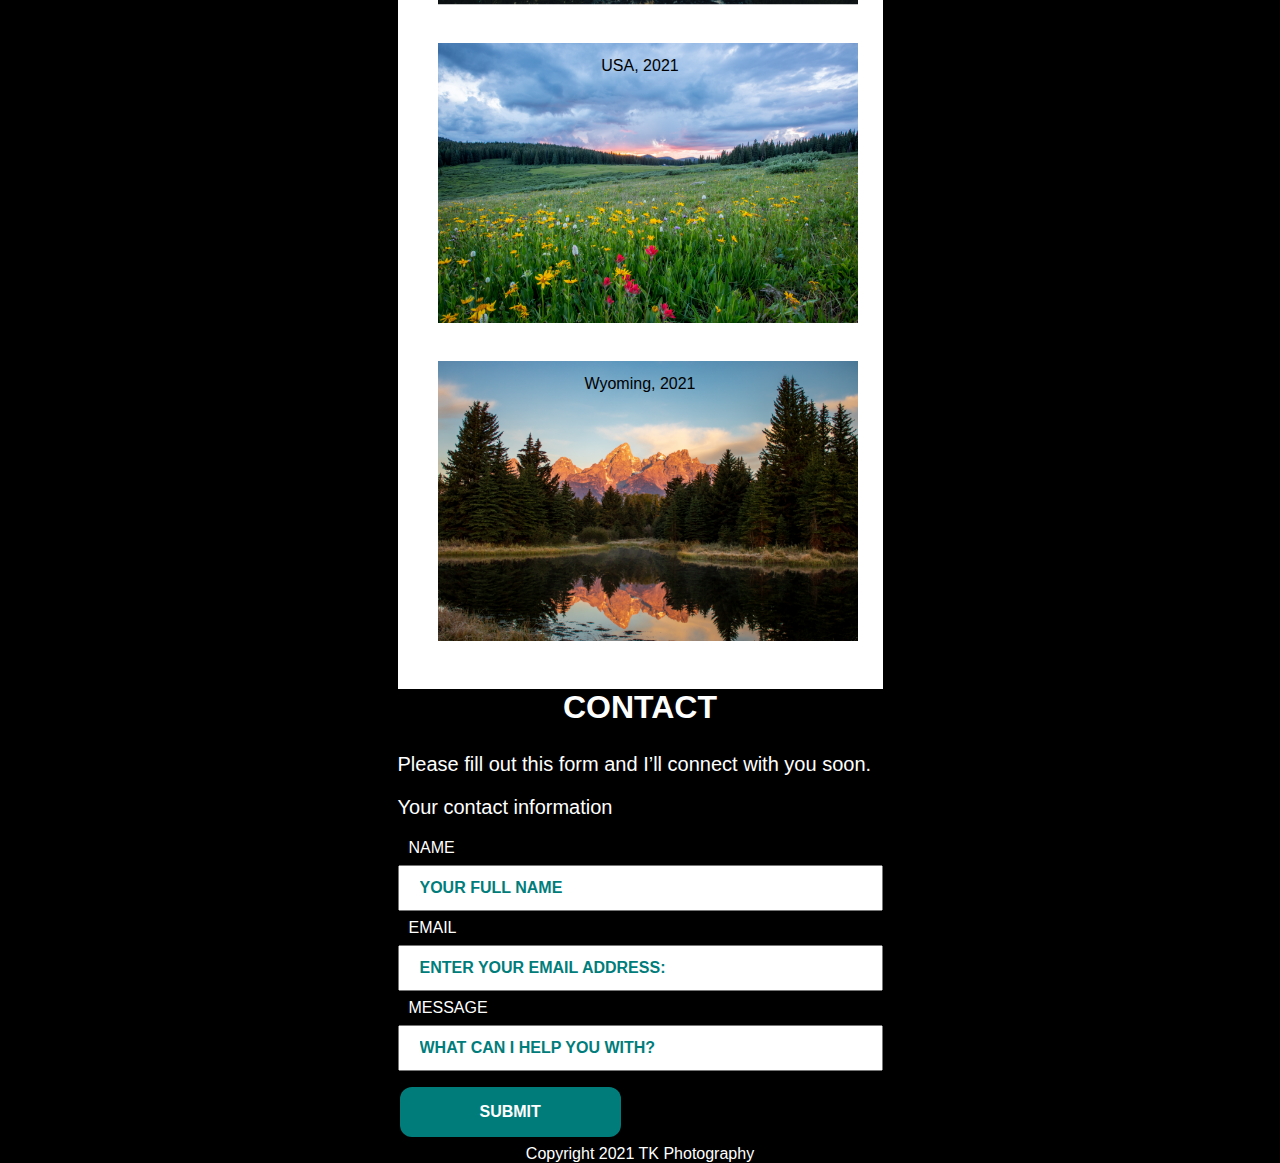
==== commit 92ba46dc: "style contact" ====
--- a/images/index.html
+++ b/images/index.html
@@ -84,10 +84,10 @@
 <section id= "contact">
 <h2 >Contact</h2>
    <p> Please fill out this form and I’ll connect with you soon.</p>
-    
     <p>Your contact information</p>
+
     <form action="" method="get" class="form-contact">
-<label for="name"></label> Name </label>
+<label for="name"> Name </label>
 <input type="text" name="name" id="name" placeholder="Your full name" required/>
 
 <label for="email">Email </label>
--- a/images/style.css
+++ b/images/style.css
@@ -1,3 +1,14 @@
+p {
+    font-size: 1.25em;
+}
+figcaption, label, input, small {
+    font-size: 1em;
+}
+nav a {
+    font-size: 1.5em;
+}
+h2 {font-size: 2em;}
+
 body{
     margin: 0 auto;
     font-family: Arial, Helvetica, sans-serif;
@@ -9,34 +20,110 @@
     background-color: #000000;
 }
 header,h2{
-    text-transform:uppercase;  
+    text-transform:uppercase; 
+    text-align:center;
 }
 h1{
     color: #007d7b;
     background-color: #ffffff;
     text-align:center;
+    padding: 5px;
+    font-size: 3em;
 }
 /*navigation*/
-nav h2 {
-    visibility:hidden;
-    height:1px;
-  }
   nav li {
     display:inline-flex;
 
   }
   nav {
-    padding:25px;
+    padding:3px;
     background-color:#000000;
   }
-  nav a {
-    background-color:rgba(255,255,255,.35); 
-    padding:20px;
-    border-radius:10px;
-    width:80px;
+  nav a { 
+    padding:15px;
     text-decoration:none;
     color: #ffffff;
     font-weight:bold;
     text-transform:uppercase;
     text-align:center;
+}
+[href="#top"] {
+    position:fixed;
+    bottom:0px;
+    right:0px;
+    border-radius:5px 0 0px 0px;
+    background-color:rgba(255,255,255,.35);
+}
+/*images*/
+figcaption{
+    position:relative;
+    top: -270px ;
+    text-align:center;
+    
+}
+figcaption::nth-child(7){
+   position: relative; 
+   top:-60px;
+}
+
+/* contact part*/
+#contact{
+    background-color:#000000;
+}
+#contact>h2,#contact>p{
+    color:#ffffff;
+}
+label{
+    color: #ffffff;
+    text-align: center;
+}
+label{
+text-transform: uppercase;
+padding: 5px;
+margin: 6px;
+}
+input::placeholder{
+    color: #007d7b;
+    text-transform:uppercase;
+    font-weight:bold;
+}
+input[type=text] {
+    width: 100%;
+    padding: 12px 20px;
+    margin: 8px 0;
+    box-sizing: border-box;
+}
+input[type=email] {
+    width: 100%;
+    padding: 12px 20px;
+    margin: 8px 0;
+    box-sizing: border-box;
+}
+input[type=message]{
+    width: 100%;
+    padding: 12px 20px;
+    margin: 8px 0;
+    box-sizing: border-box;
+}
+ input[type=submit]{
+    background-color: #007d7b;
+    font-weight:bold;
+    text-transform:uppercase;
+    border: none;
+    color: white;
+    padding: 16px 80px;
+    margin: 8px 2px;
+    cursor: pointer;
+   border-radius: 12px;
+   position: relative;   
+   align-items: center;
+  
+}
+    
+  
+/*Footer*/
+footer{
+    text-align: center;
+    color: #ffffff;
+    background-color:#000000 ;
 }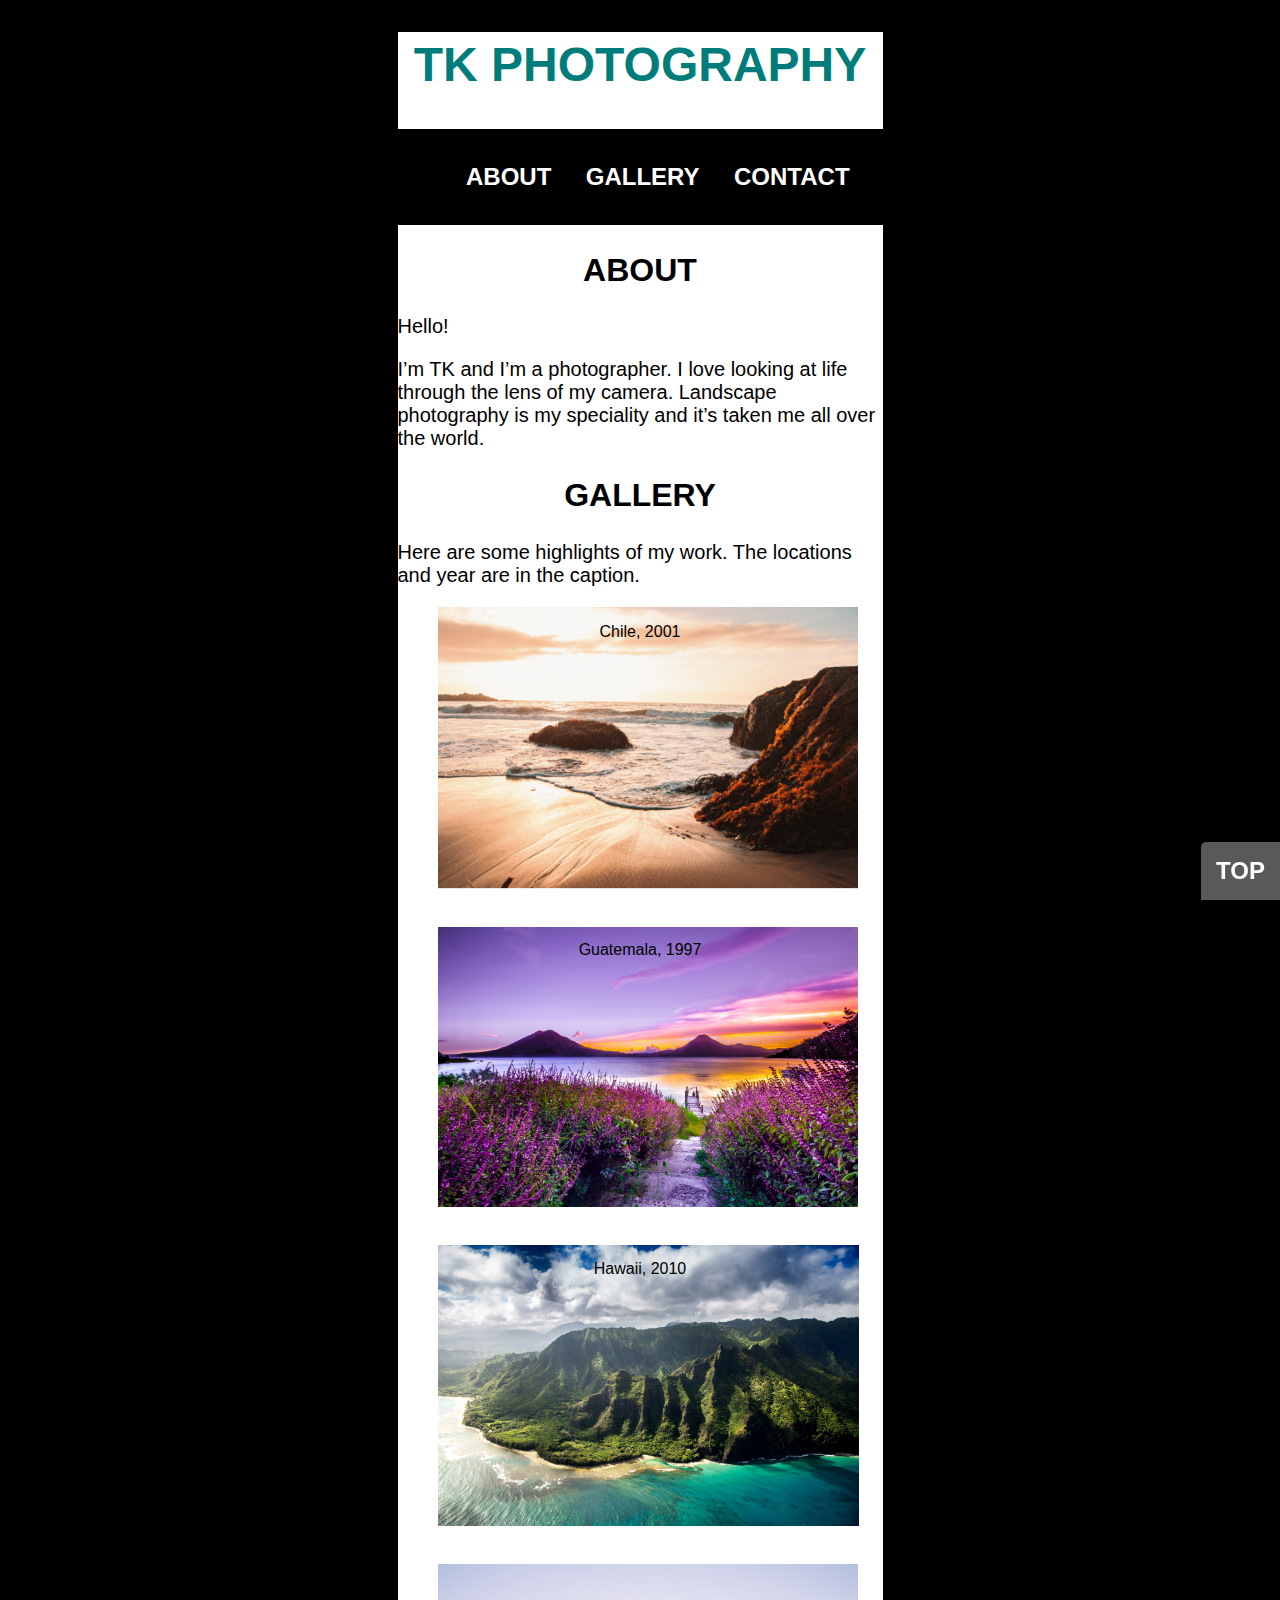
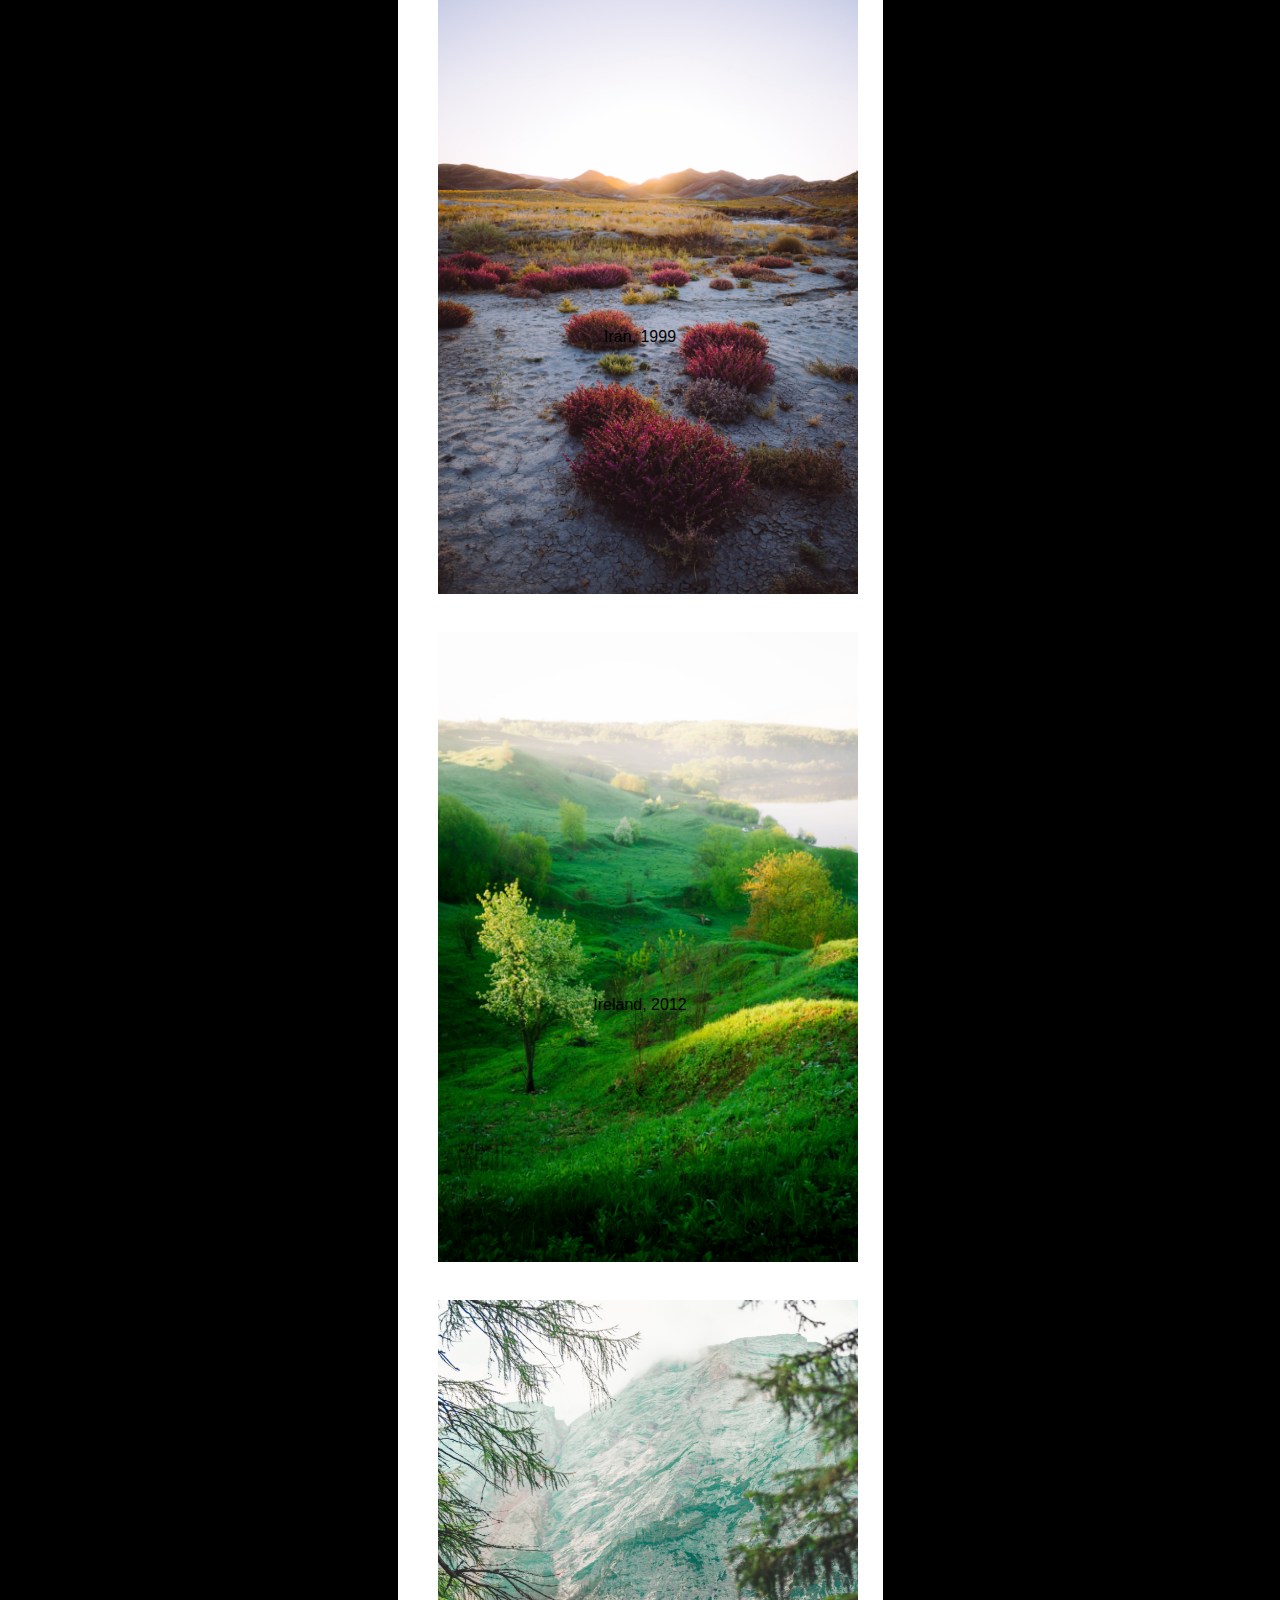
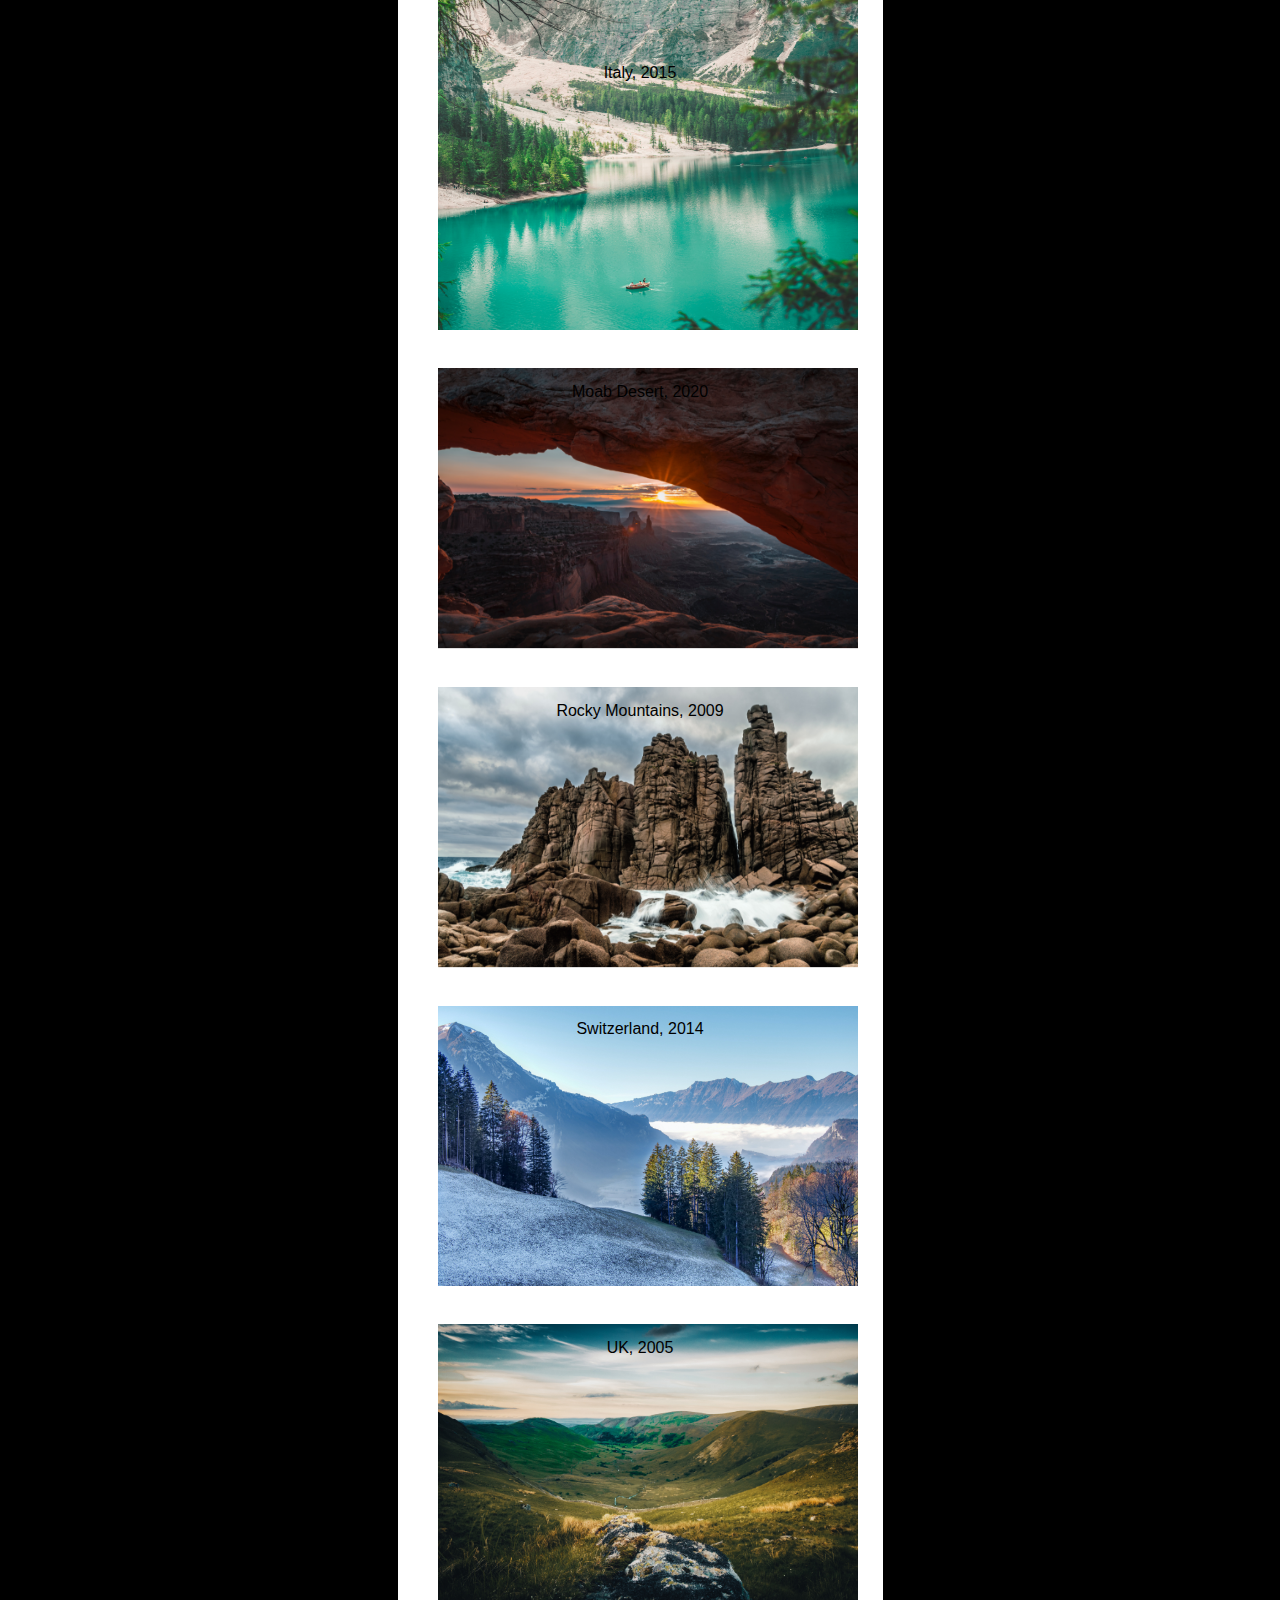
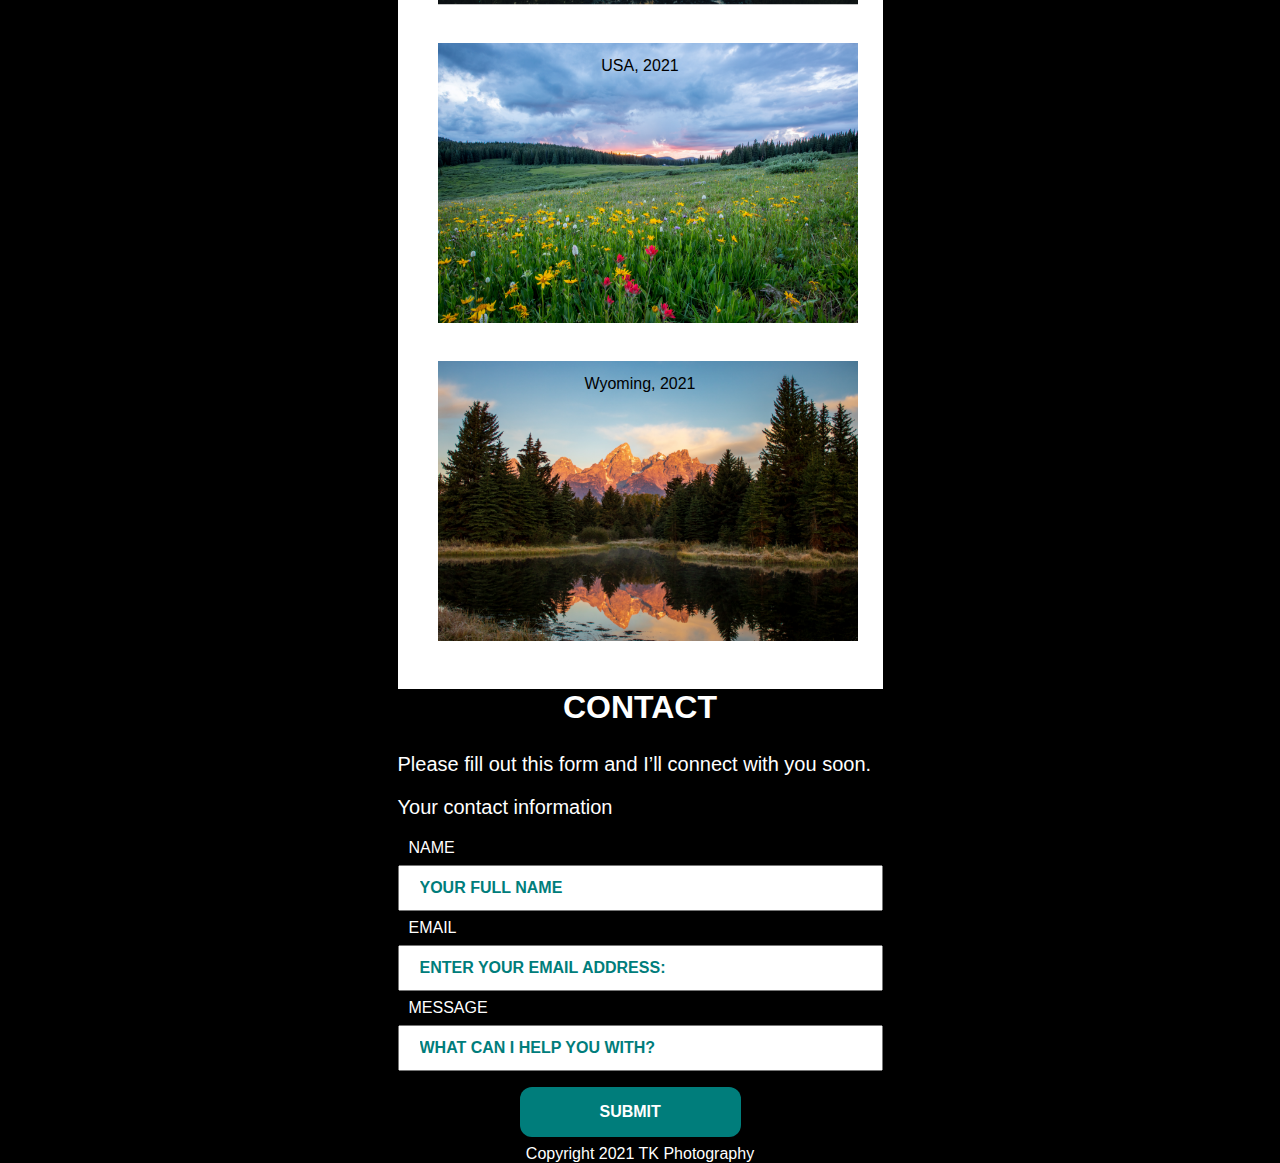
==== commit e775a9d4: "done" ====
--- a/images/index.html
+++ b/images/index.html
@@ -100,5 +100,7 @@
 
 </main>
 </body>
-<footer>Copyright 2021 TK Photography</footer>
+<footer>
+    <small>Copyright 2021 TK Photography</small>
+    </footer>
 </html>--- a/images/style.css
+++ b/images/style.css
@@ -116,8 +116,8 @@
     cursor: pointer;
    border-radius: 12px;
    position: relative;   
-   align-items: center;
-  
+   left: 120px;
+  text-align: center;
 }
     
   
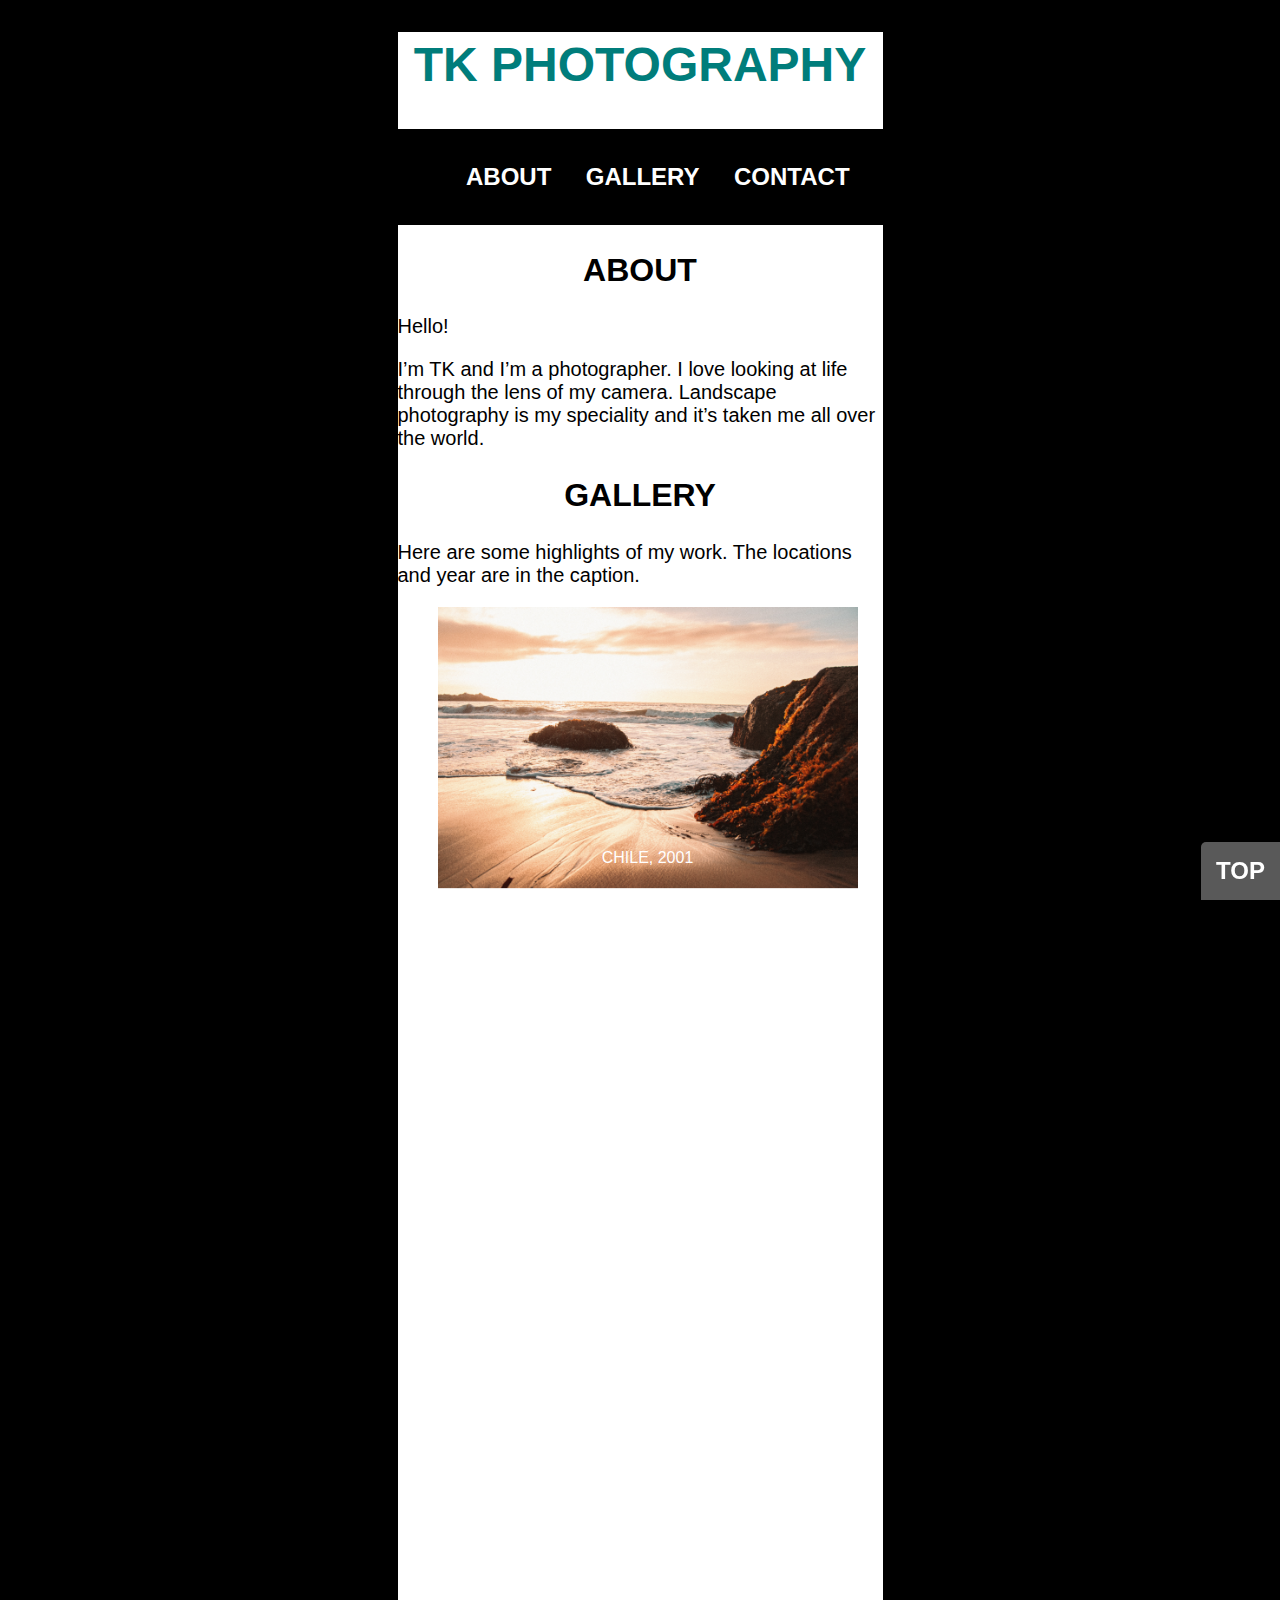
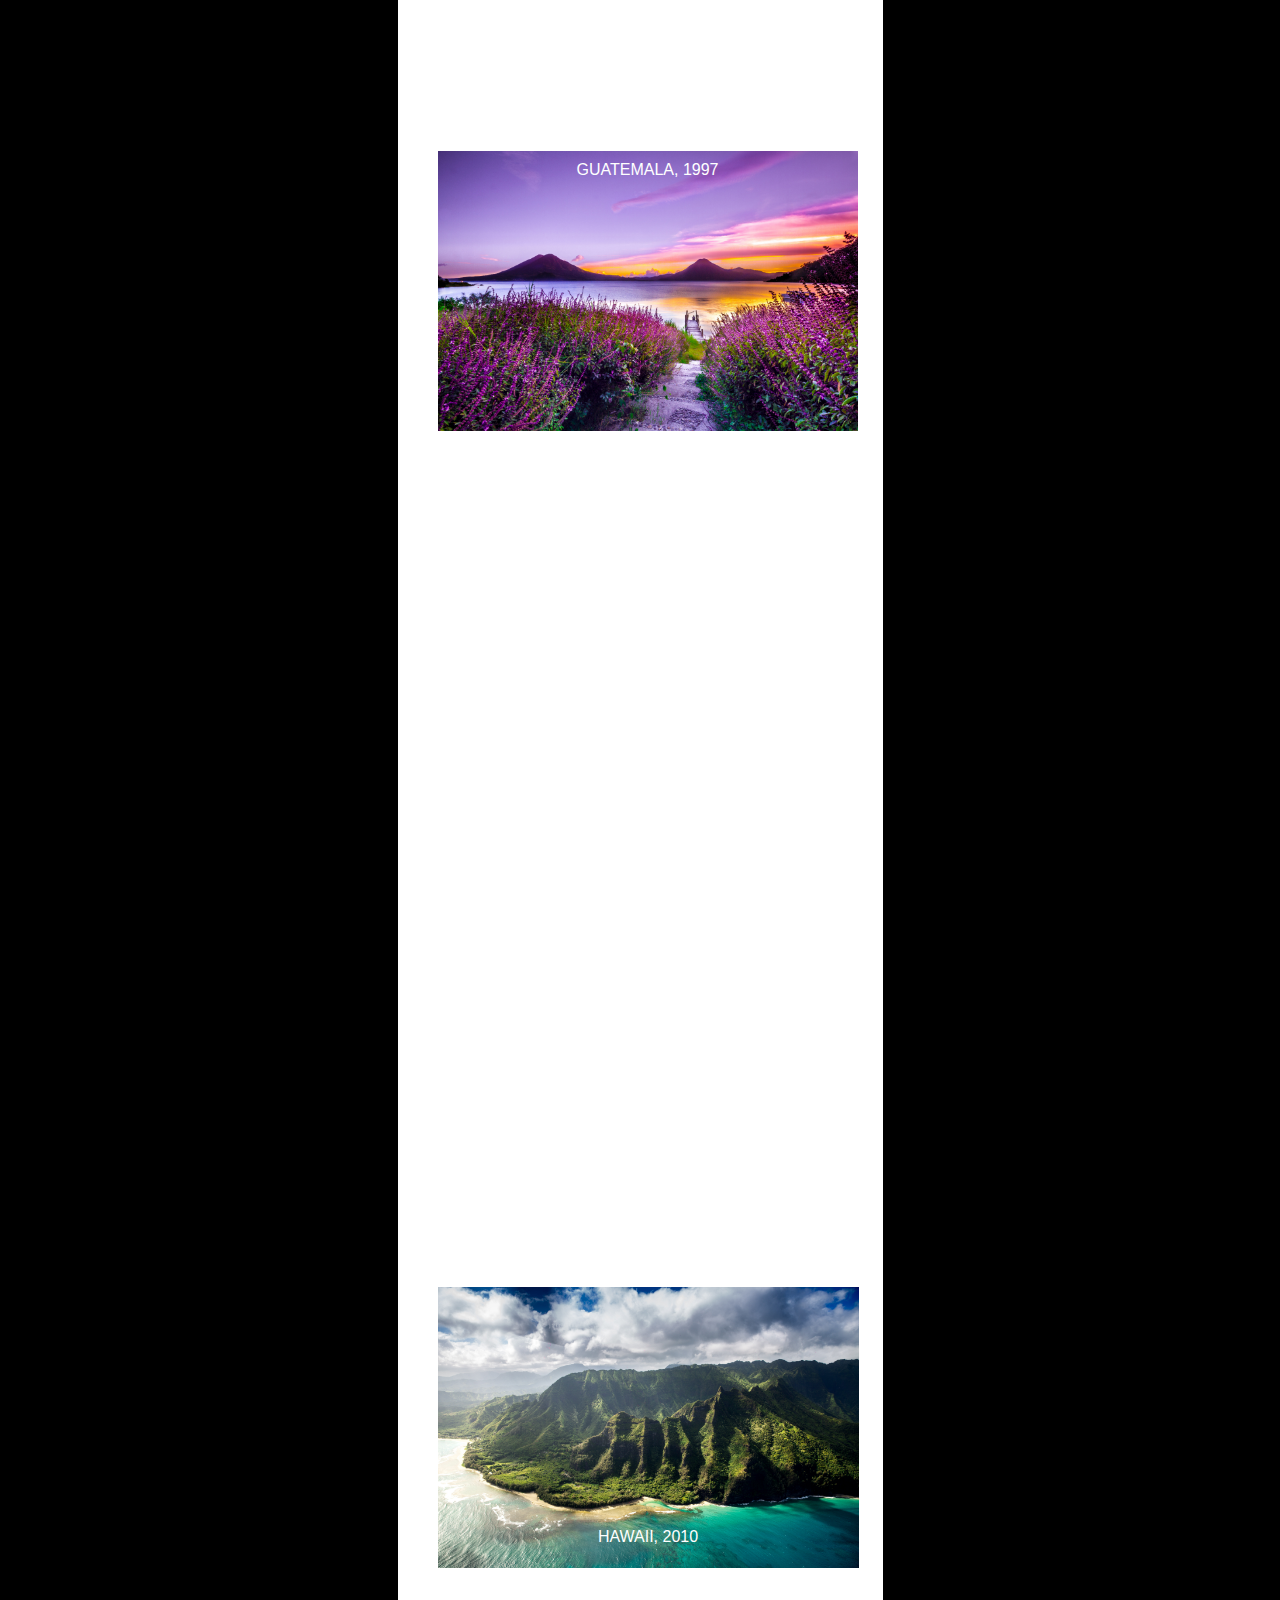
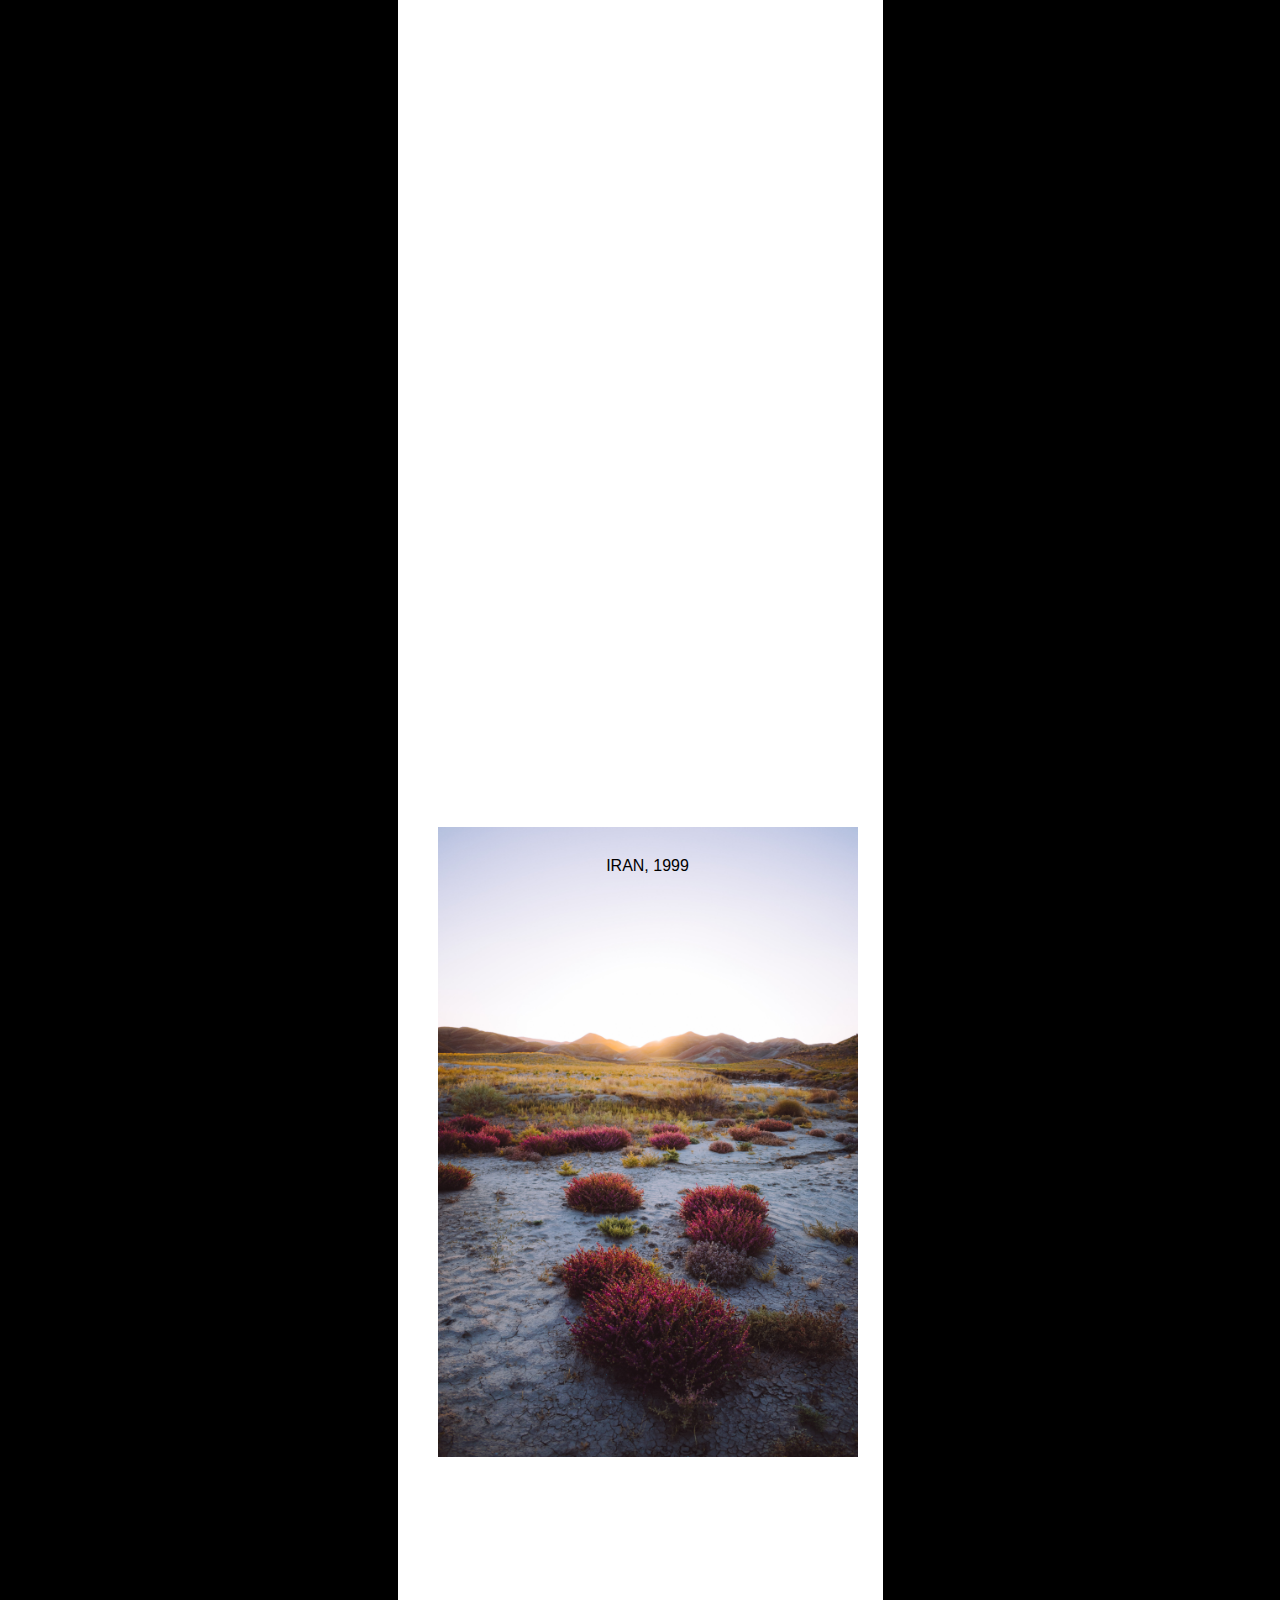
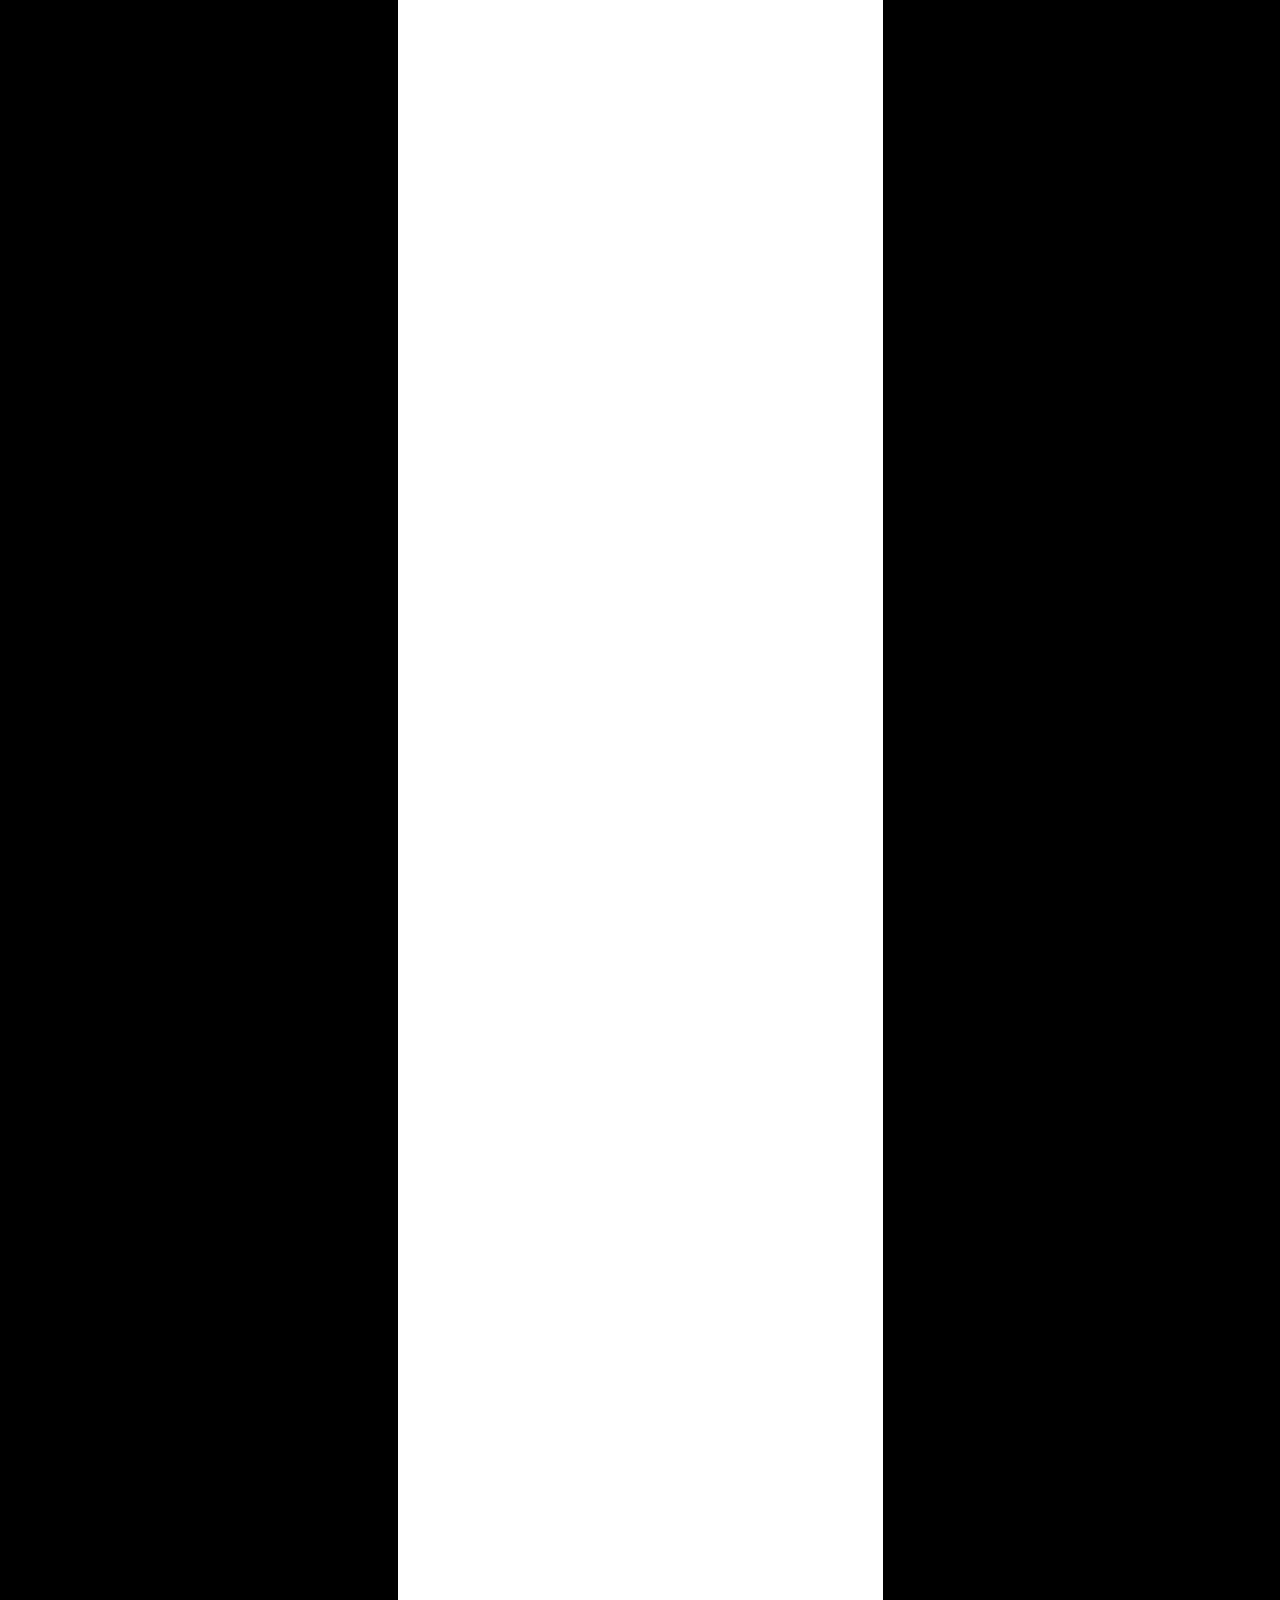
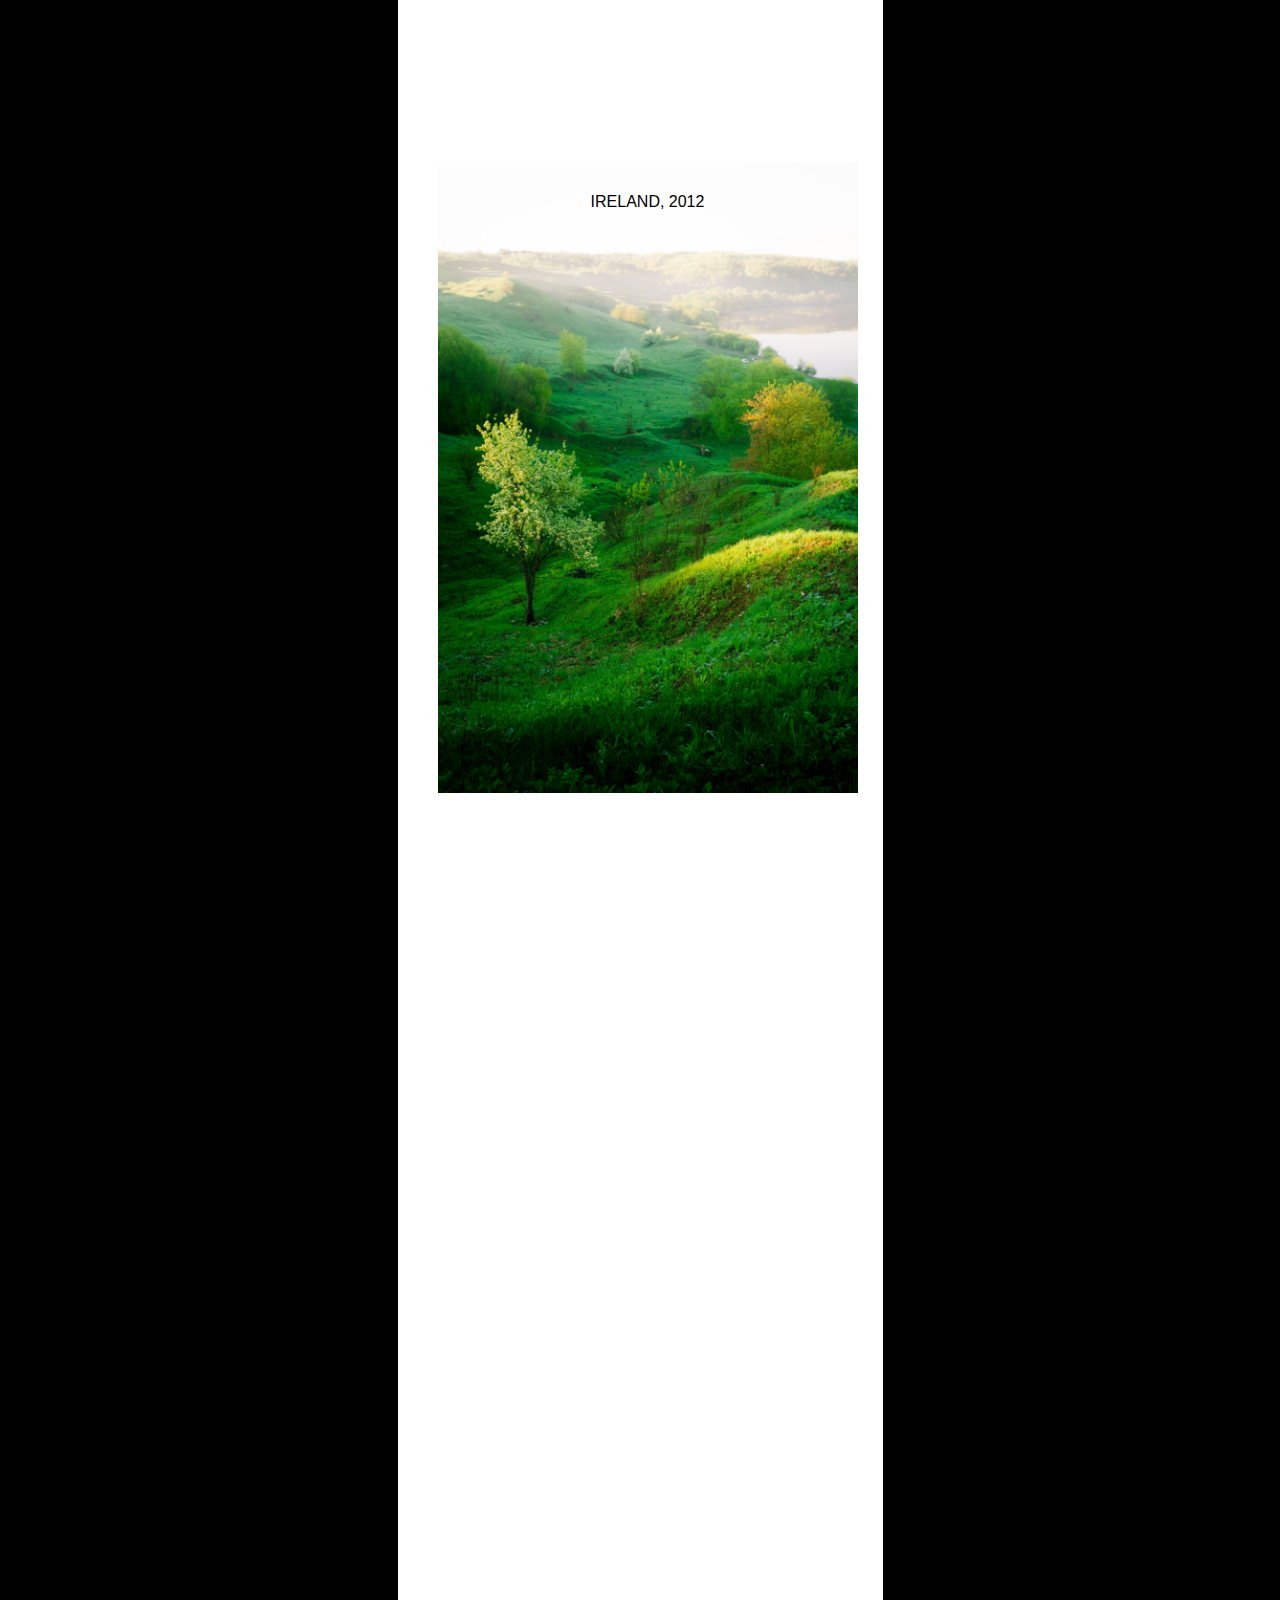
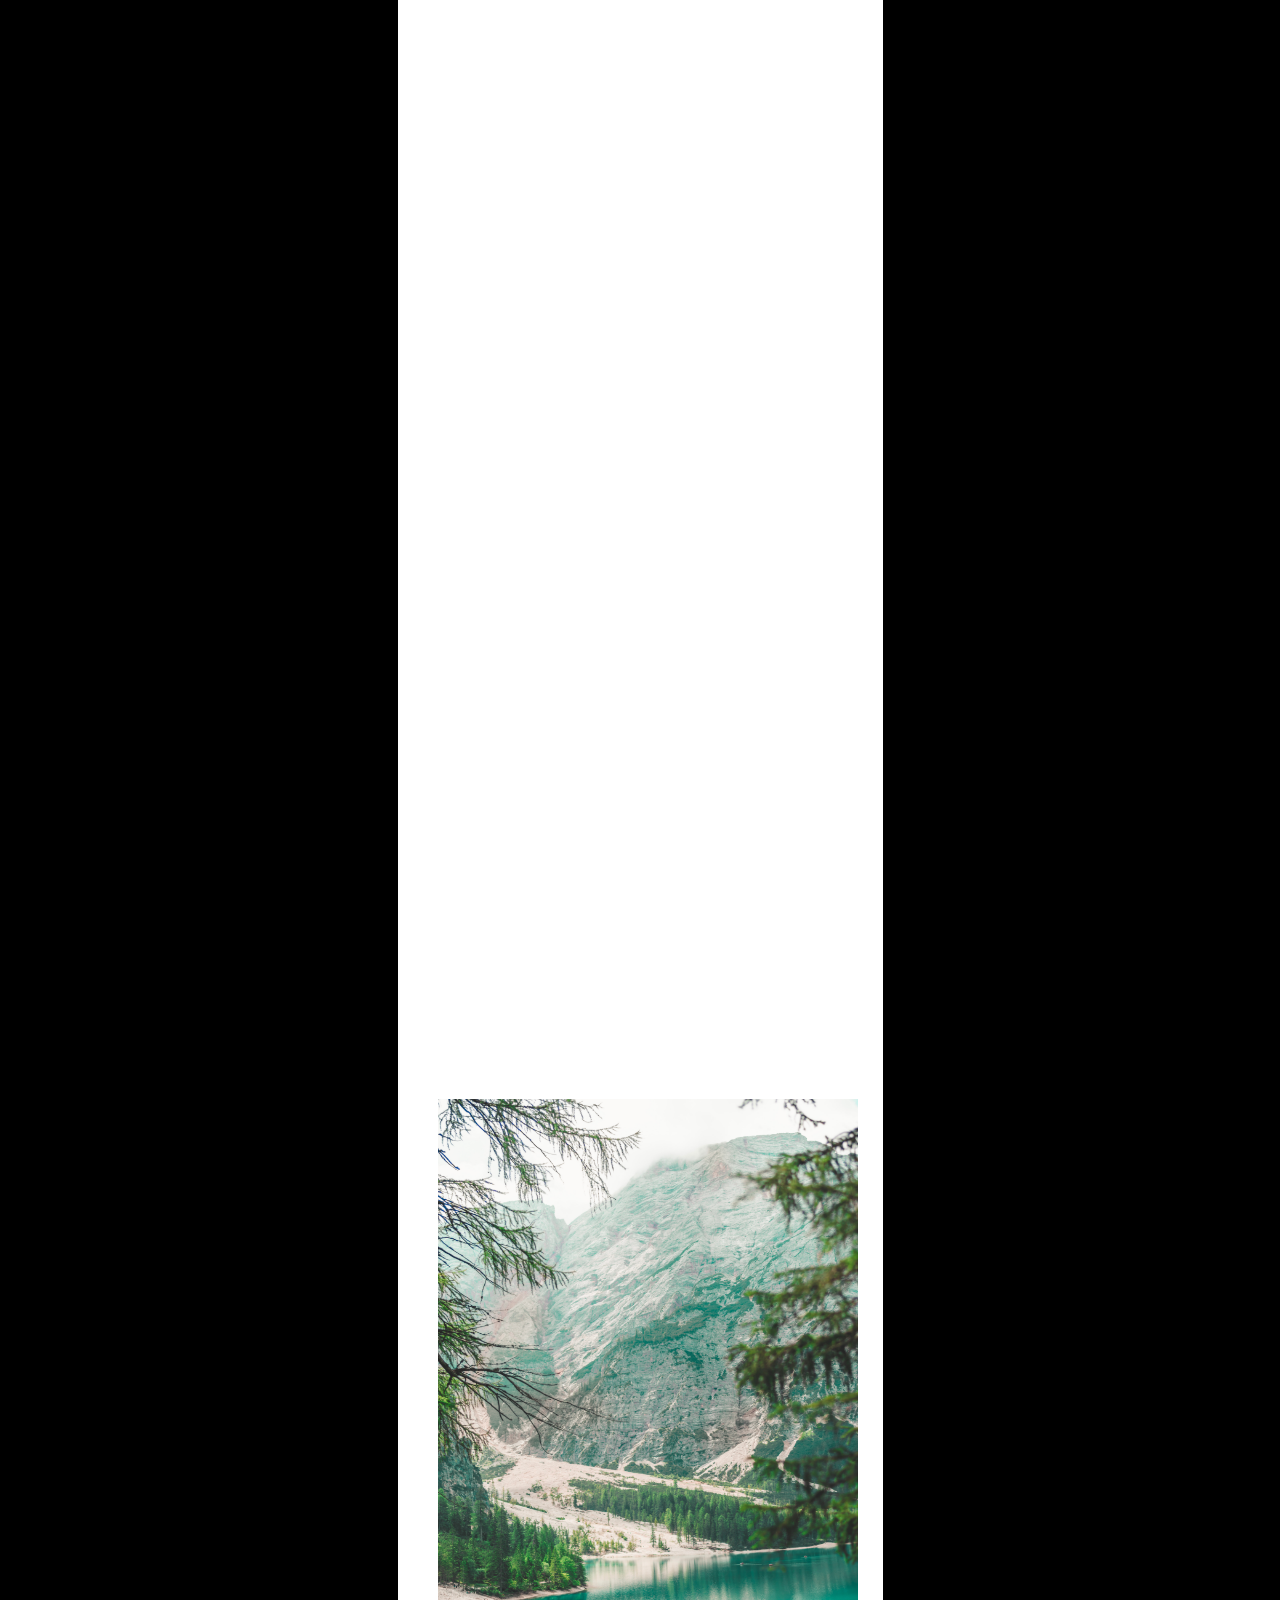
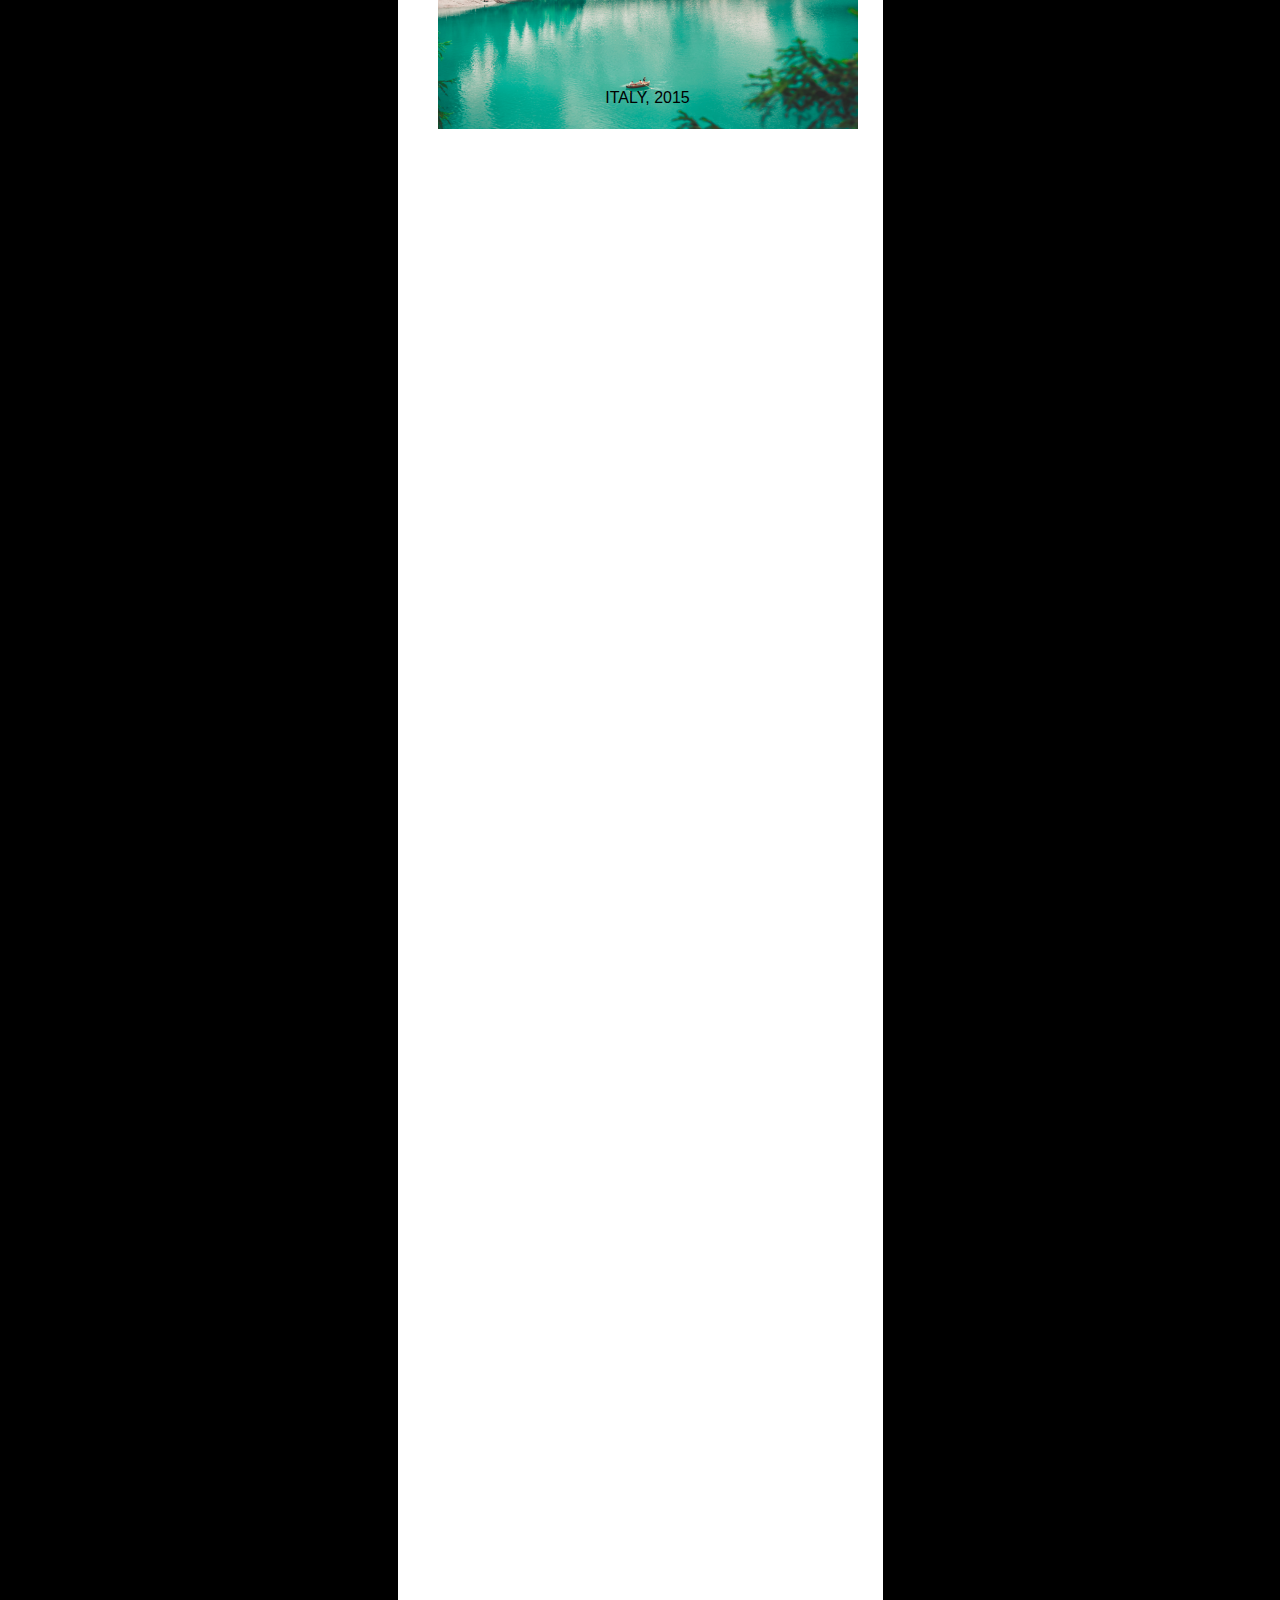
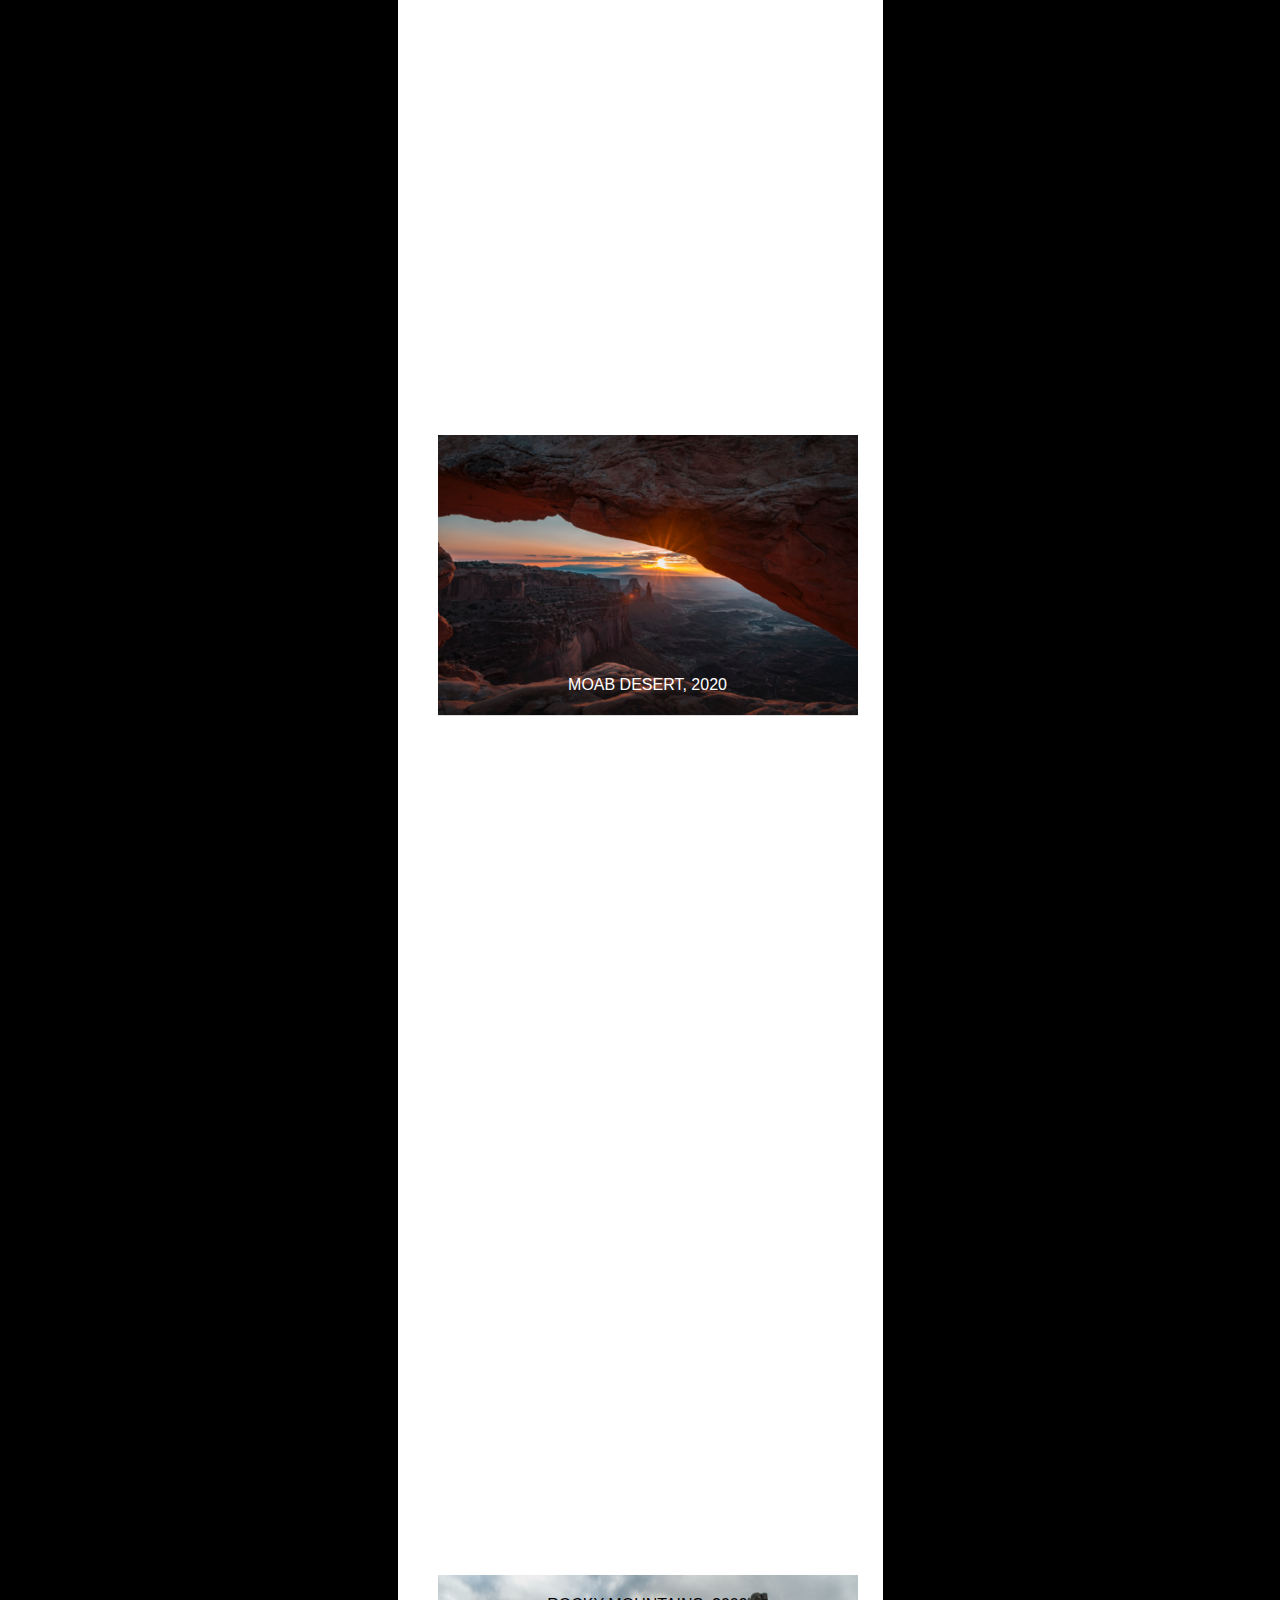
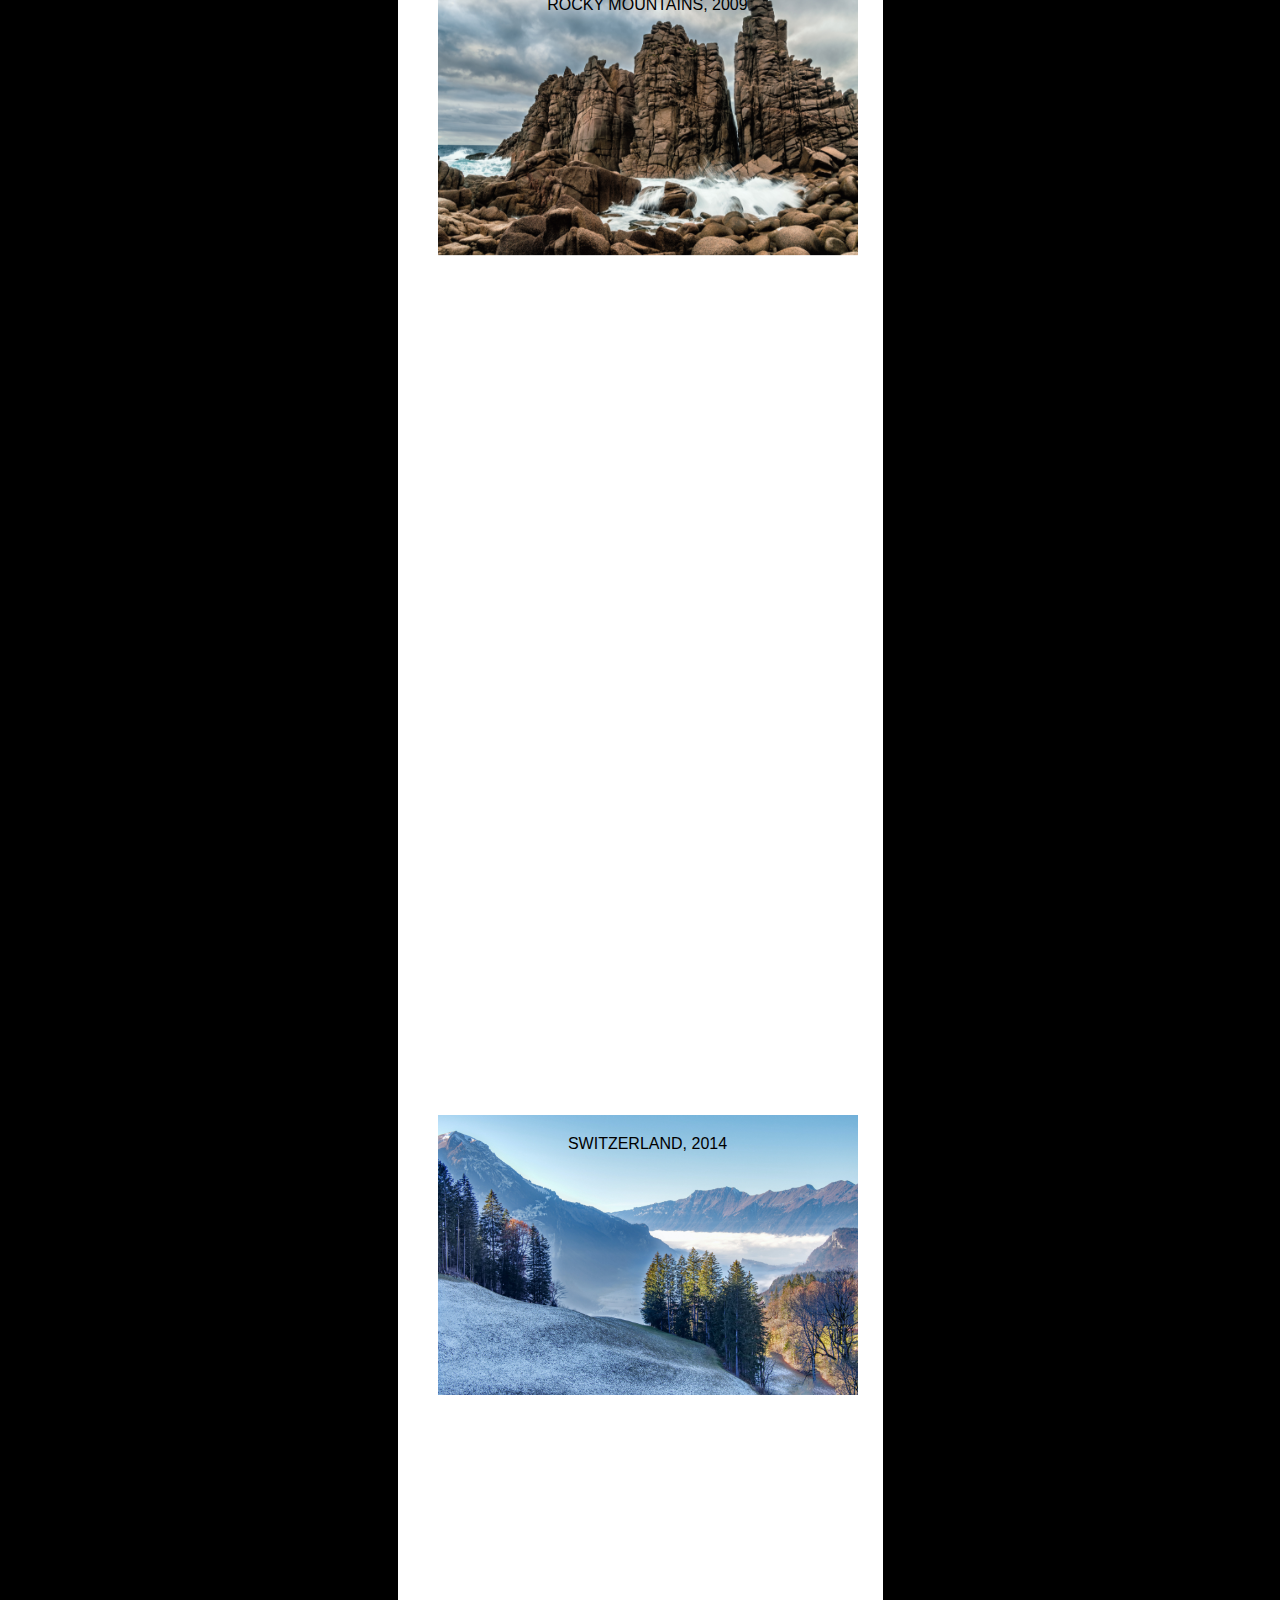
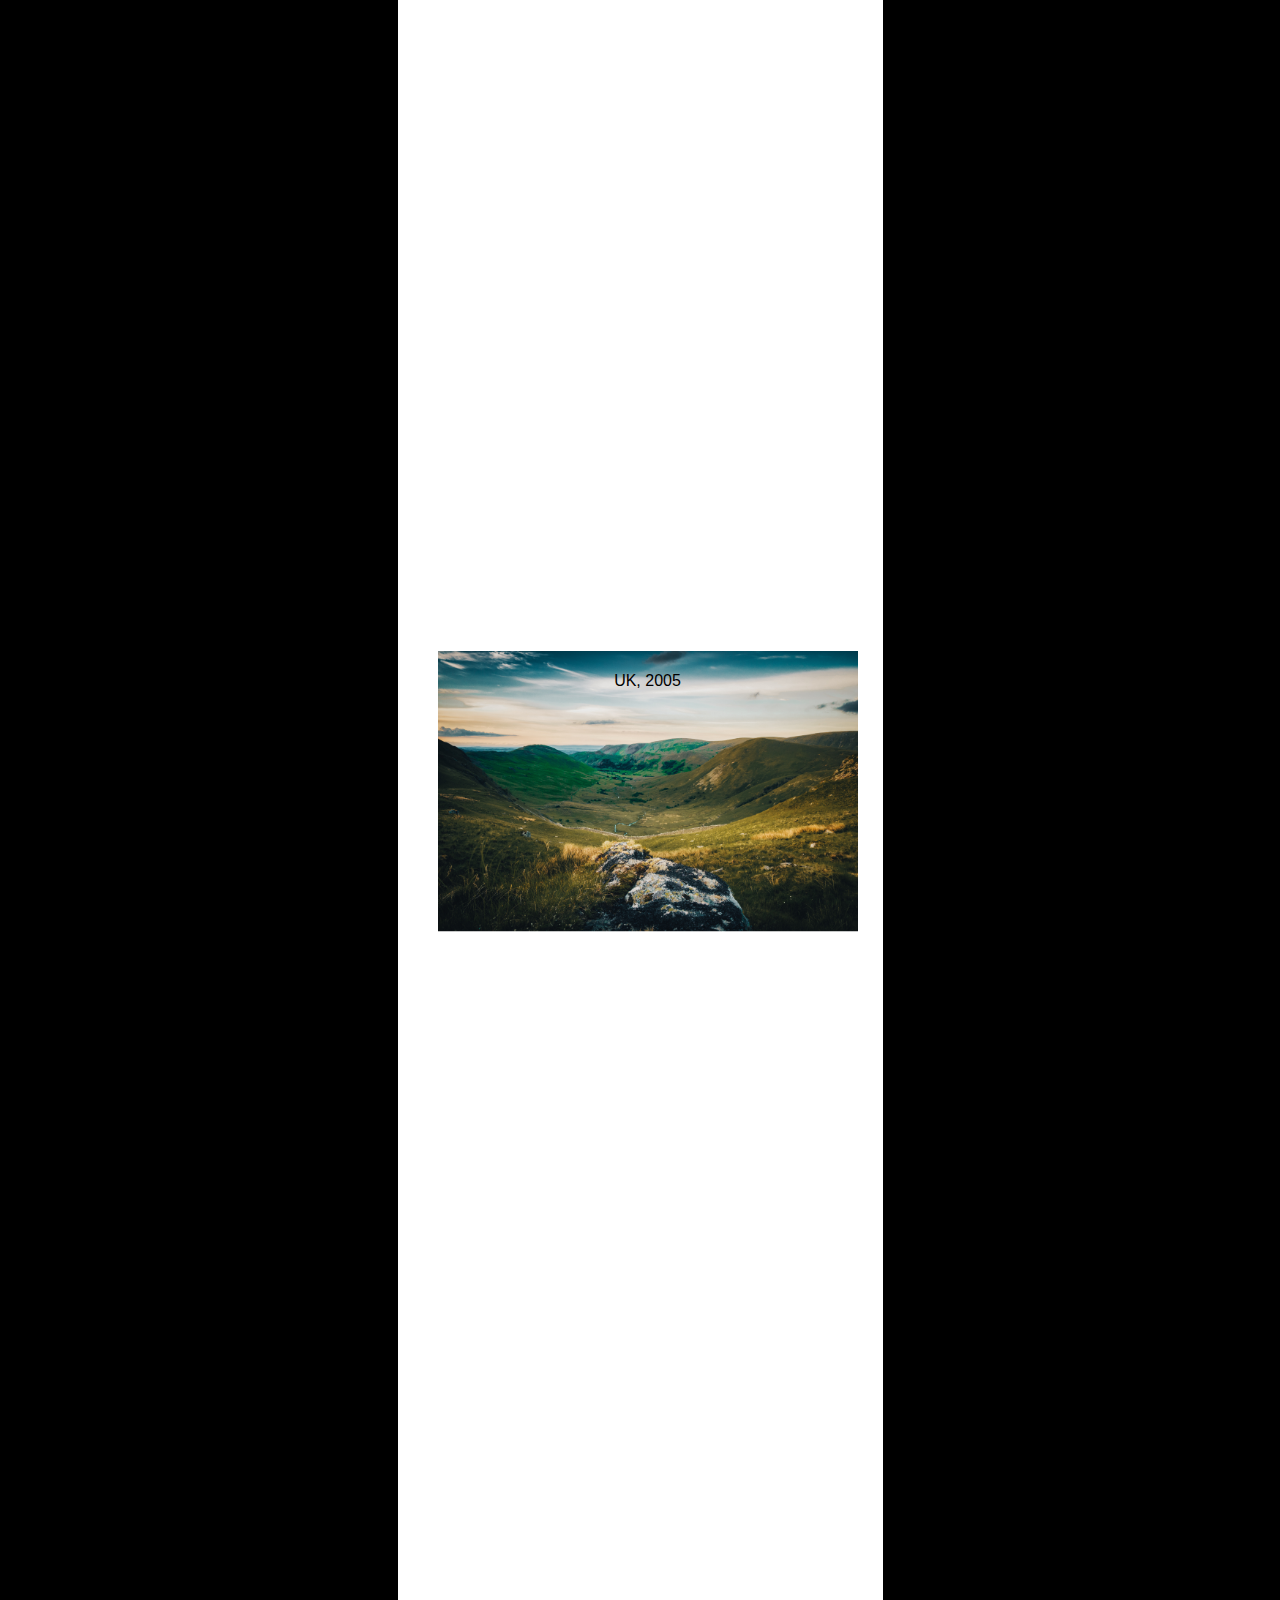
==== commit 0fb957c1: "mobile finsied" ====
--- a/images/index.html
+++ b/images/index.html
@@ -31,54 +31,54 @@
    <p>Here are some highlights of my work. The locations and year are in the caption. </p>
 <figure>
    <img src= Chile.png alt="Chile, 2001">
-   <figcaption>Chile, 2001</figcaption>
+   <figcaption class= "bottom-white">Chile, 2001</figcaption>
 </figure>
 <figure>
    <img src=  Guatemala.png  alt= "Guatemala, 1997">
-   <figcaption>Guatemala, 1997</figcaption>
+   <figcaption class="white">Guatemala, 1997</figcaption>
 </figure>
 <figure>
     <img src= Hawaii.png alt = "Hawaii, 2010">
-    <figcaption>Hawaii, 2010</figcaption>
+    <figcaption class= "bottom-white">Hawaii, 2010</figcaption>
 </figure>
 <figure>
     <img src= Iran.png alt ="Iran, 1999">
-    <figcaption>Iran, 1999</figcaption>
+    <figcaption class= "top-2">Iran, 1999</figcaption>
 </figure>
 <figure> 
     <img src=  Ireland.png alt="Ireland, 2012">
-    <figcaption>Ireland, 2012</figcaption>
+    <figcaption class="top-2">Ireland, 2012</figcaption>
 </figure>
 <figure>
     <img src=  Italy.png
     alt ="Italy, 2015">
-    <figcaption>Italy, 2015</figcaption>
+    <figcaption class="bottom">Italy, 2015</figcaption>
 </figure>
 <figure>
     <img src= Moab-Desert.png
     alt =" Moab Desert, 2020">
-    <figcaption>Moab Desert, 2020</figcaption>
+    <figcaption class= "bottom-white">Moab Desert, 2020</figcaption>
 </figure>
 <figure>
     <img src= Rocky-Mountains.png
     alt ="Rocky Mountains, 2009">
-    <figcaption>Rocky Mountains, 2009</figcaption>
+    <figcaption class="top">Rocky Mountains, 2009</figcaption>
 </figure>
     <figure>
     <img src=  Switzerland.png alt="Switzerland, 2014">
-  <figcaption> Switzerland, 2014 </figcaption>
+  <figcaption class ="top"> Switzerland, 2014 </figcaption>
 </figure>
 <figure>
     <img src=  UK.png alt ="UK, 2005">
-    <figcaption>  UK, 2005 </figcaption> 
+    <figcaption class="top">  UK, 2005 </figcaption> 
 </figure>
 <figure>
     <img src= USA.png alt ="USA, 2021">
-    <figcaption> USA, 2021 </figcaption> 
+    <figcaption class="top"> USA, 2021 </figcaption> 
 </figure>
 <figure>
     <img src= Wyoming.png alt =" Wyoming, 2021">
-    <figcaption> Wyoming, 2021 </figcaption> 
+    <figcaption class= "white"> Wyoming, 2021 </figcaption> 
 </figure>
 </section>
 <section id= "contact">
--- a/images/style.css
+++ b/images/style.css
@@ -59,13 +59,29 @@
     position:relative;
     top: -270px ;
     text-align:center;
+    text-transform: uppercase;
     
 }
-figcaption::nth-child(7){
-   position: relative; 
-   top:-60px;
+.bottom-white{
+    color:#ffffff;
+    position: relative;
+    top: -40px;
 }
-
+.white{
+    color: #ffffff;
+}
+.top{
+    position:relative; 
+    top:-260px;
+}
+.top-2{
+    position: relative;
+    top: -600px ;
+}
+.bottom{
+    position: relative;
+    top:-40px;
+}
 /* contact part*/
 #contact{
     background-color:#000000;
@@ -111,12 +127,12 @@
     text-transform:uppercase;
     border: none;
     color: white;
-    padding: 16px 80px;
-    margin: 8px 2px;
+    margin: 16px 2px;
     cursor: pointer;
-   border-radius: 12px;
+   border-radius: 14px;
+   padding: 12px 80px;
    position: relative;   
-   left: 120px;
+   left: 140px;
   text-align: center;
 }
     
@@ -126,4 +142,16 @@
     text-align: center;
     color: #ffffff;
     background-color:#000000 ;
+    text-transform: uppercase;
+}
+@media (min-width: 880px) {
+    figure{
+    display: grid;
+    grid-template-columns: 2fr; 
+    grid-template-rows: repeat(4, 2fr);
+    }
+
+}
+@media (min-width: 1300px) {
+
 }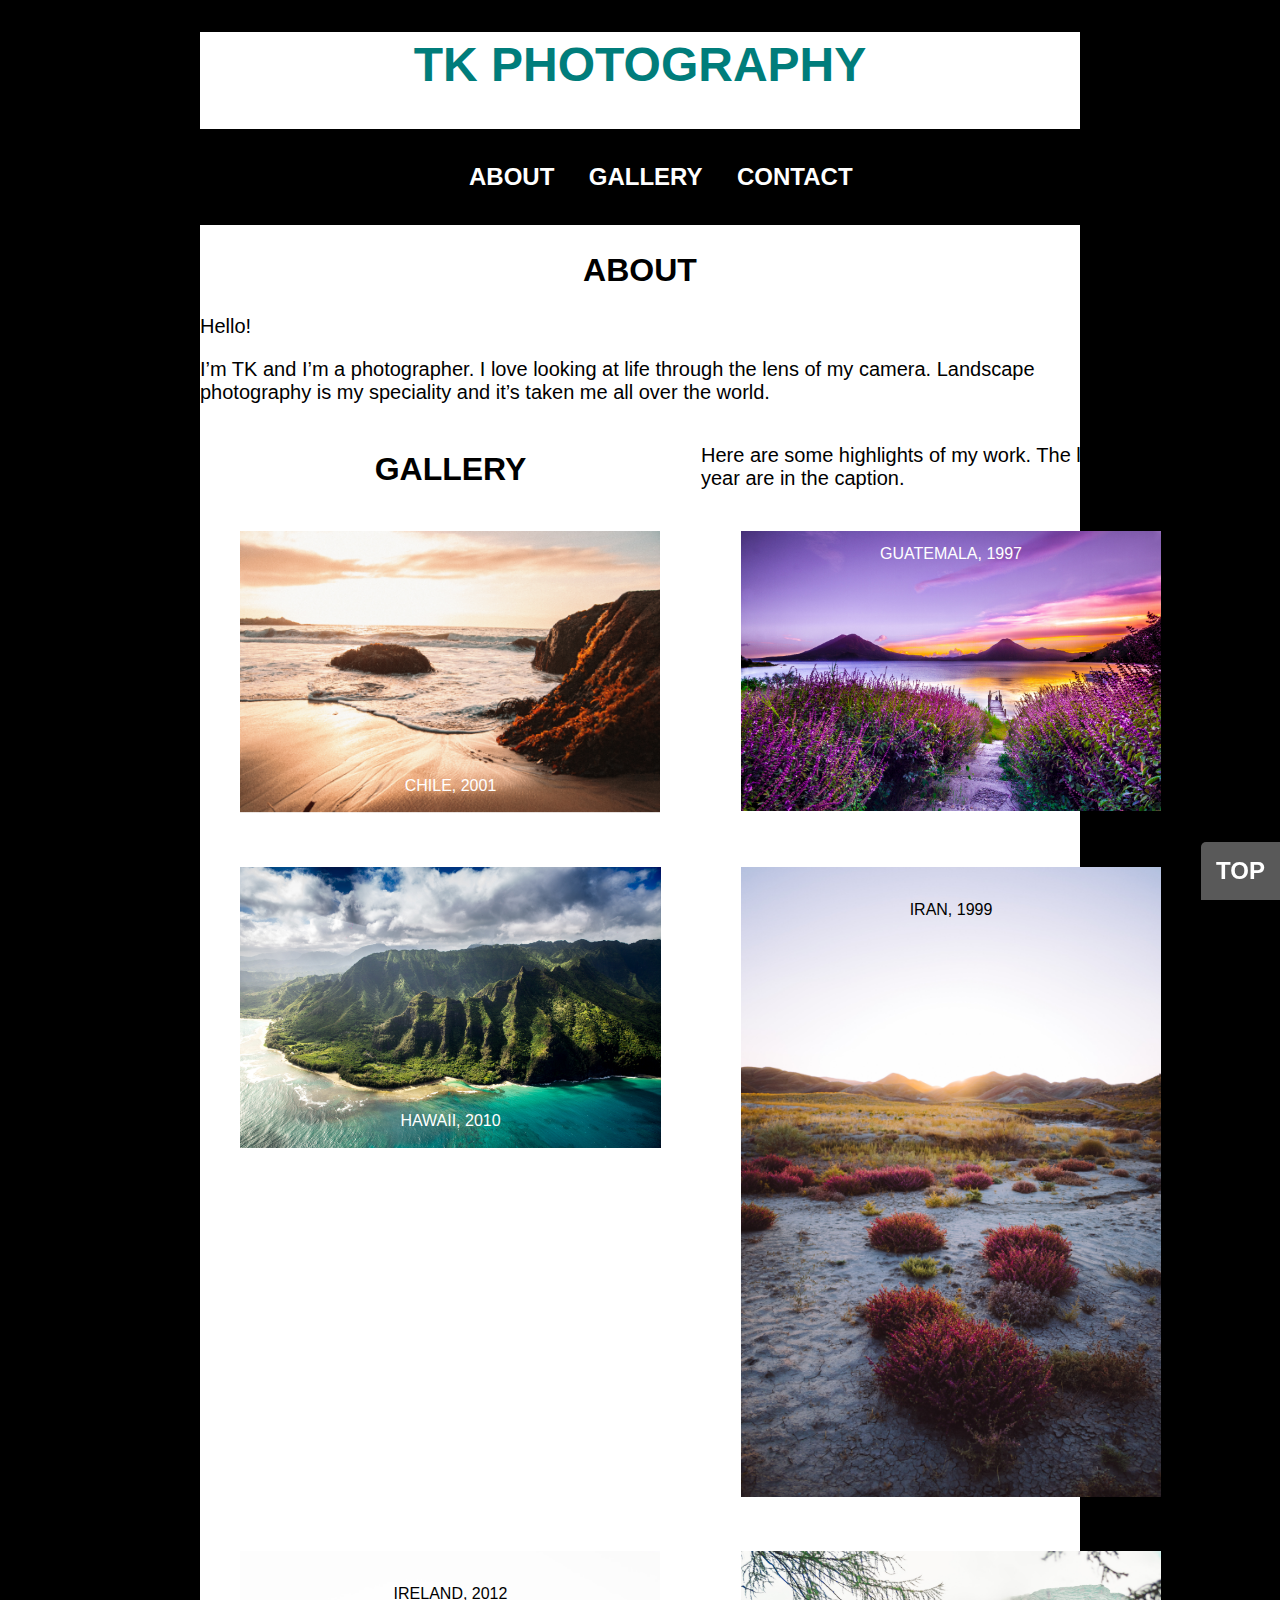
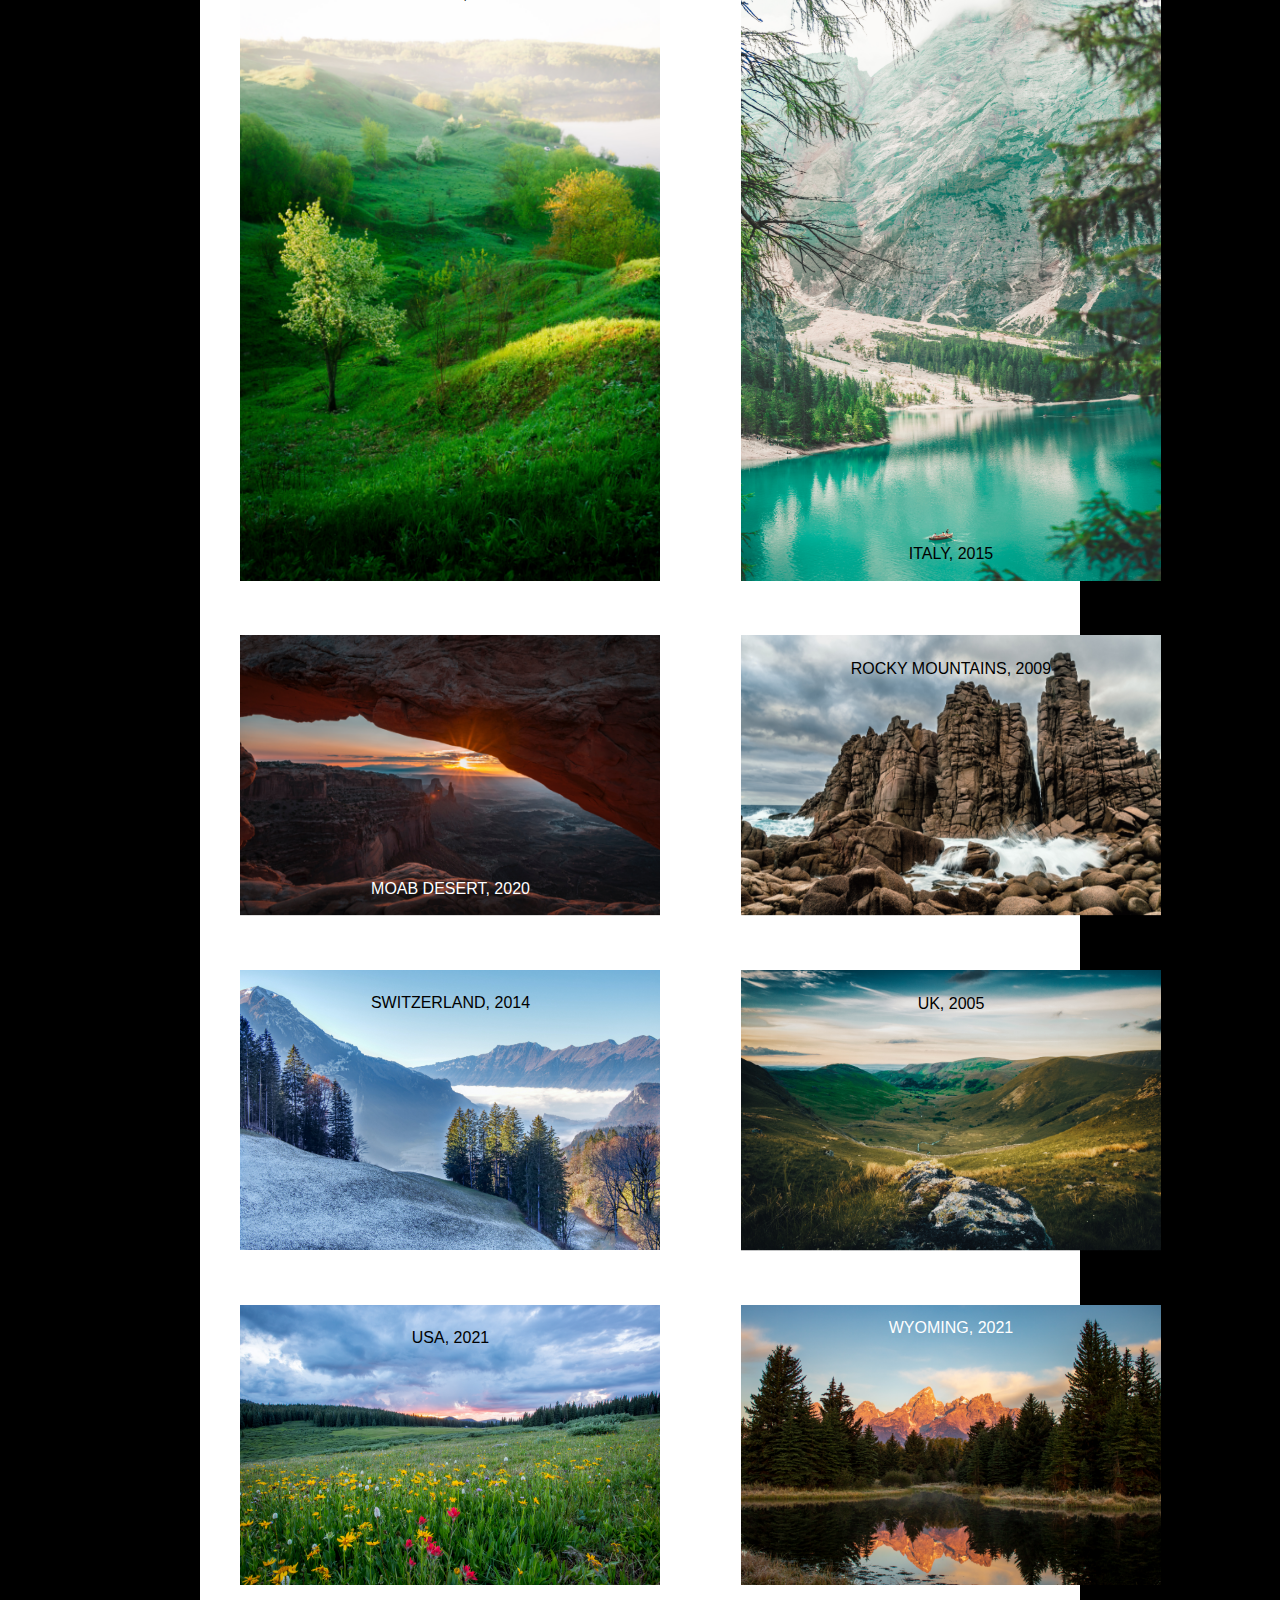
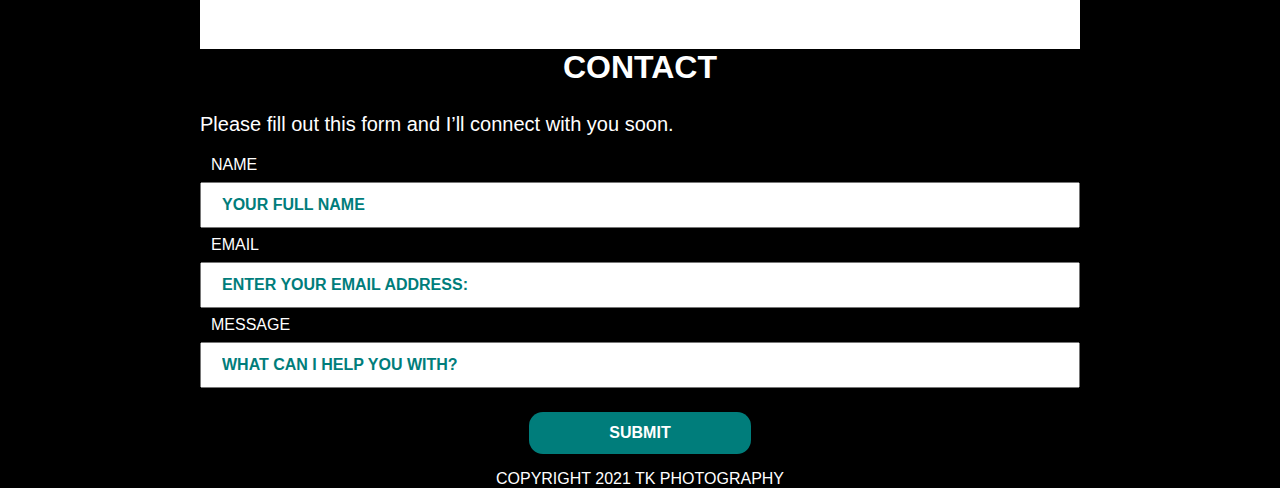
==== commit 50681503: "cg" ====
--- a/images/index.html
+++ b/images/index.html
@@ -26,9 +26,10 @@
     <p>Hello! </p>
 <p> I’m TK and I’m a photographer. I love looking at life through the lens of my camera. Landscape photography is my speciality and it’s taken me all over the world. </p>
 </Section>
-<section id= "gallery">
+<section class= "gallery">
     <h2 >Gallery</h2>
    <p>Here are some highlights of my work. The locations and year are in the caption. </p>
+   
 <figure>
    <img src= Chile.png alt="Chile, 2001">
    <figcaption class= "bottom-white">Chile, 2001</figcaption>
@@ -80,11 +81,11 @@
     <img src= Wyoming.png alt =" Wyoming, 2021">
     <figcaption class= "white"> Wyoming, 2021 </figcaption> 
 </figure>
+
 </section>
 <section id= "contact">
 <h2 >Contact</h2>
    <p> Please fill out this form and I’ll connect with you soon.</p>
-    <p>Your contact information</p>
 
     <form action="" method="get" class="form-contact">
 <label for="name"> Name </label>
@@ -94,7 +95,9 @@
         <input type="email" name="email" id="email" placeholder="Enter your email address:" required /> 
 <label for="Message">Message </label>    
     <input type="Message" name="Message" id="Message" placeholder="What can I help you with?" required /> 
-<input type="submit" value="Submit">
+<div>
+    <input type="submit" value="Submit">
+</div>
 </form>
 </section>
 
--- a/images/style.css
+++ b/images/style.css
@@ -7,7 +7,10 @@
 nav a {
     font-size: 1.5em;
 }
-h2 {font-size: 2em;}
+h2 {
+    text-align: center;
+    font-size: 2em;
+}
 
 body{
     margin: 0 auto;
@@ -85,18 +88,20 @@
 /* contact part*/
 #contact{
     background-color:#000000;
+    
 }
 #contact>h2,#contact>p{
     color:#ffffff;
 }
 label{
     color: #ffffff;
-    text-align: center;
+
 }
 label{
 text-transform: uppercase;
 padding: 5px;
 margin: 6px;
+
 }
 input::placeholder{
     color: #007d7b;
@@ -130,12 +135,16 @@
     margin: 16px 2px;
     cursor: pointer;
    border-radius: 14px;
-   padding: 12px 80px;
-   position: relative;   
-   left: 140px;
-  text-align: center;
+   padding: 12px 80px; 
+
 }
-    
+div{
+    text-align: center;
+}
+   /* .gallery h2,.gallery p{
+        grid-column: 1/-1;
+        
+    }
   
 /*Footer*/
 footer{
@@ -145,13 +154,34 @@
     text-transform: uppercase;
 }
 @media (min-width: 880px) {
-    figure{
+    .gallery{
     display: grid;
-    grid-template-columns: 2fr; 
-    grid-template-rows: repeat(4, 2fr);
+    grid-template-columns: 1fr 1fr; 
+   
     }
+    body{
+    margin: 0 auto;
+    width: 880px;
+}
+    nav{
+    
+        width: 880px;
+    }
+
+
 
 }
 @media (min-width: 1300px) {
-
+    .gallery{
+        display: grid;
+        grid-template-columns: 1fr 1fr 1fr; 
+      
+        }
+        body{
+            margin: 0 auto;
+            width:1300px;
+        }
+       nav {
+            width: 1300px;
+        }
 }